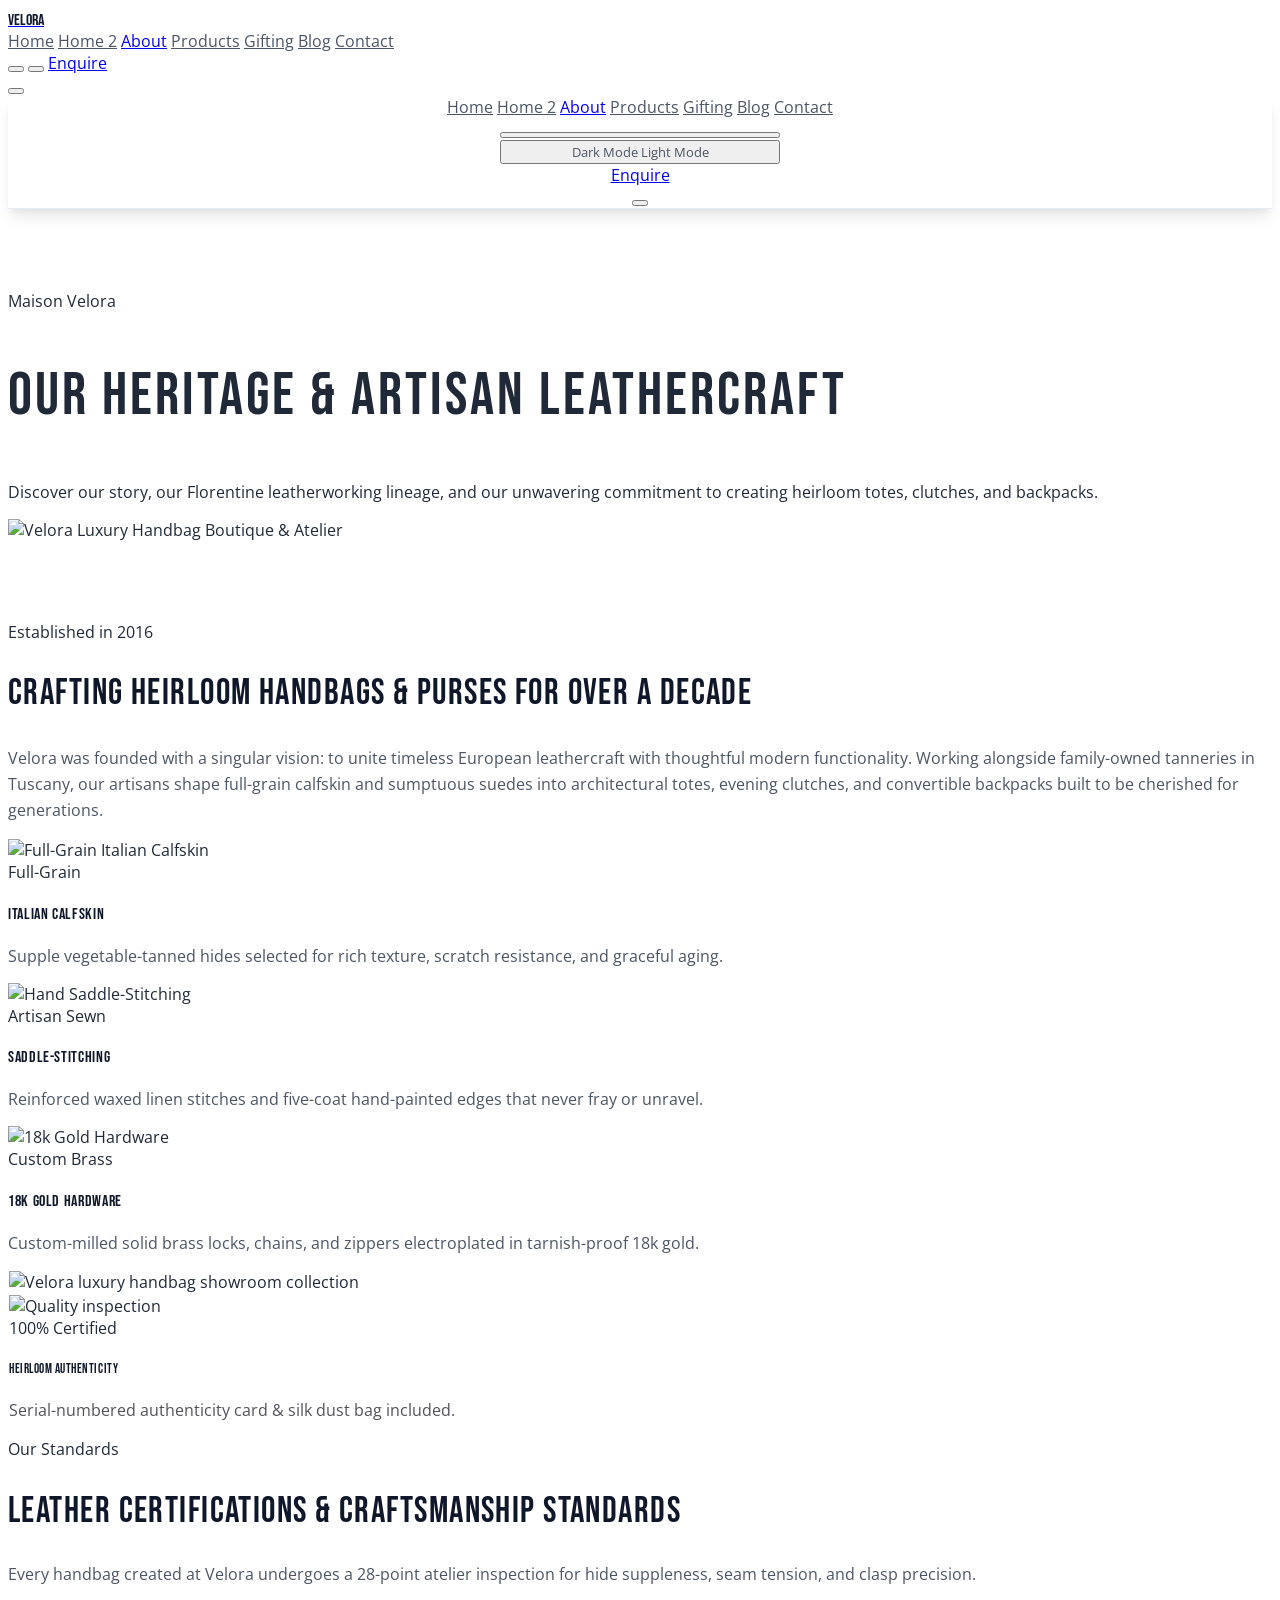
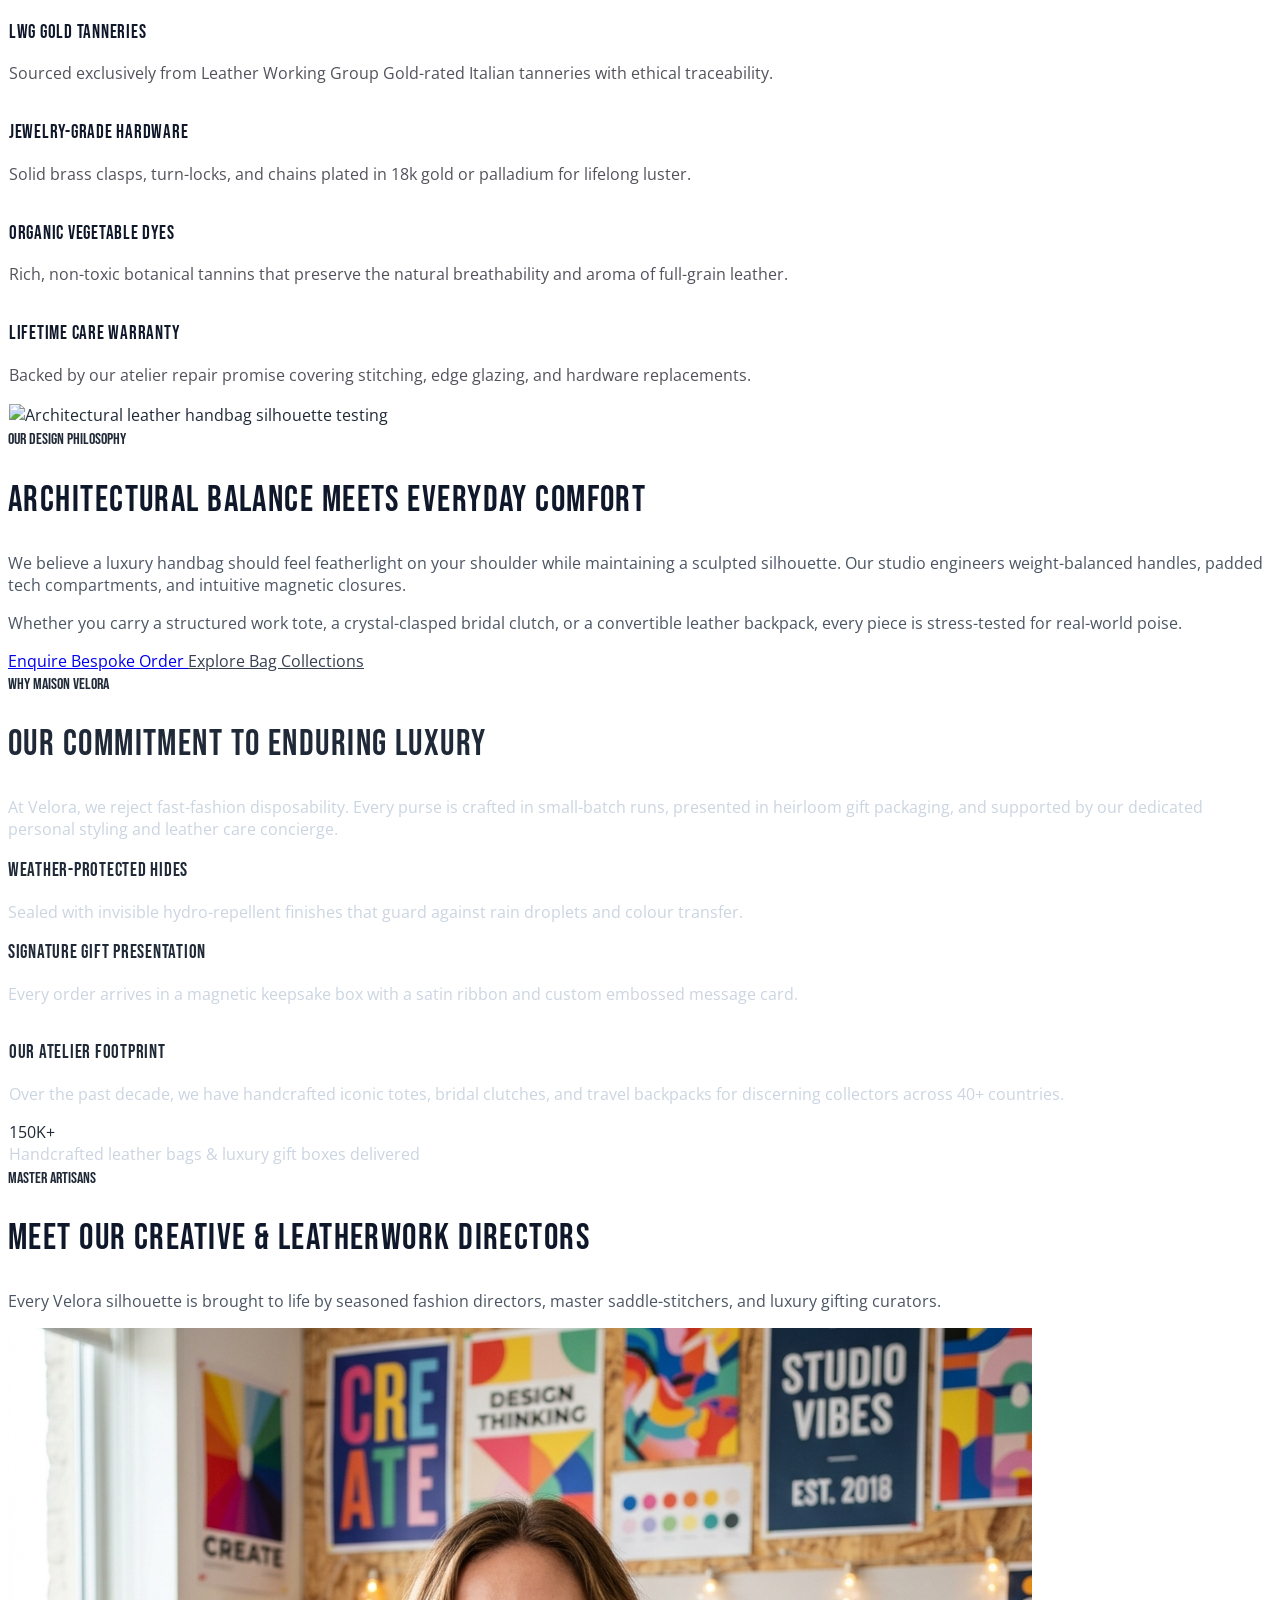
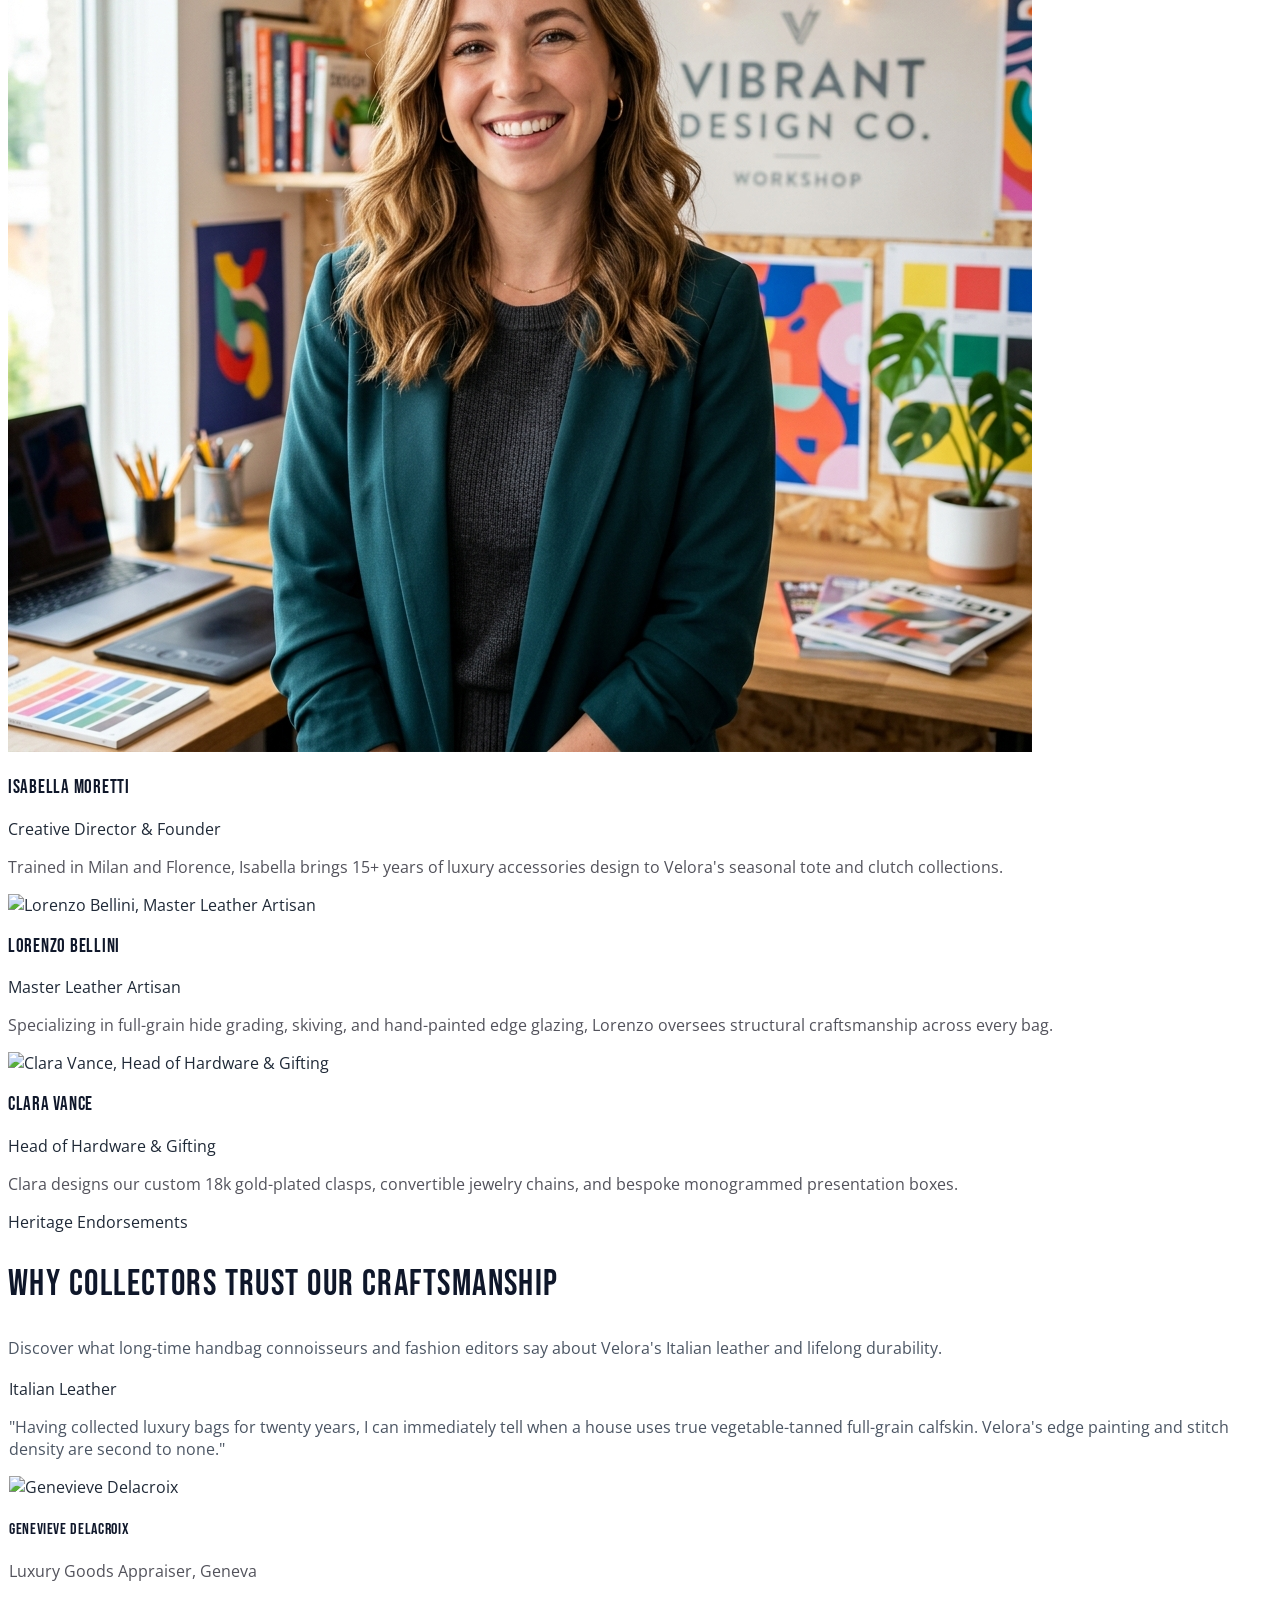
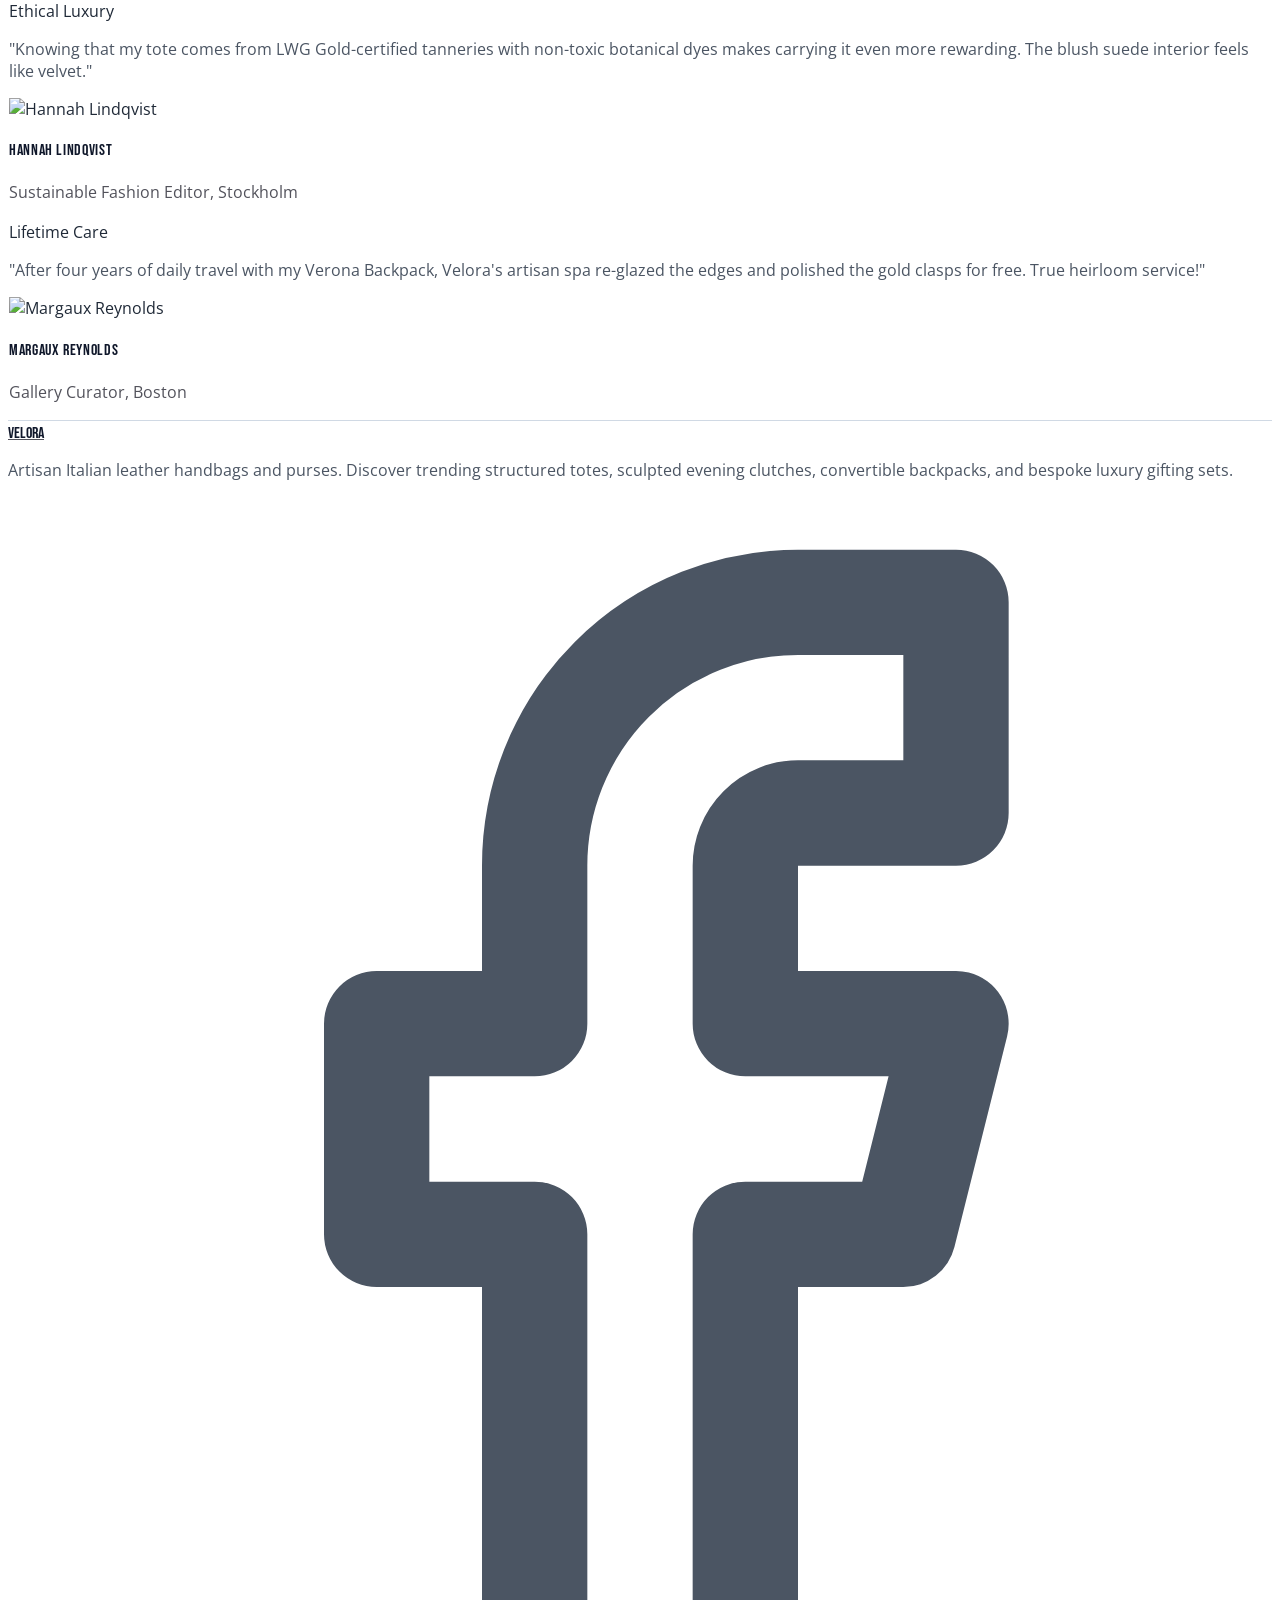
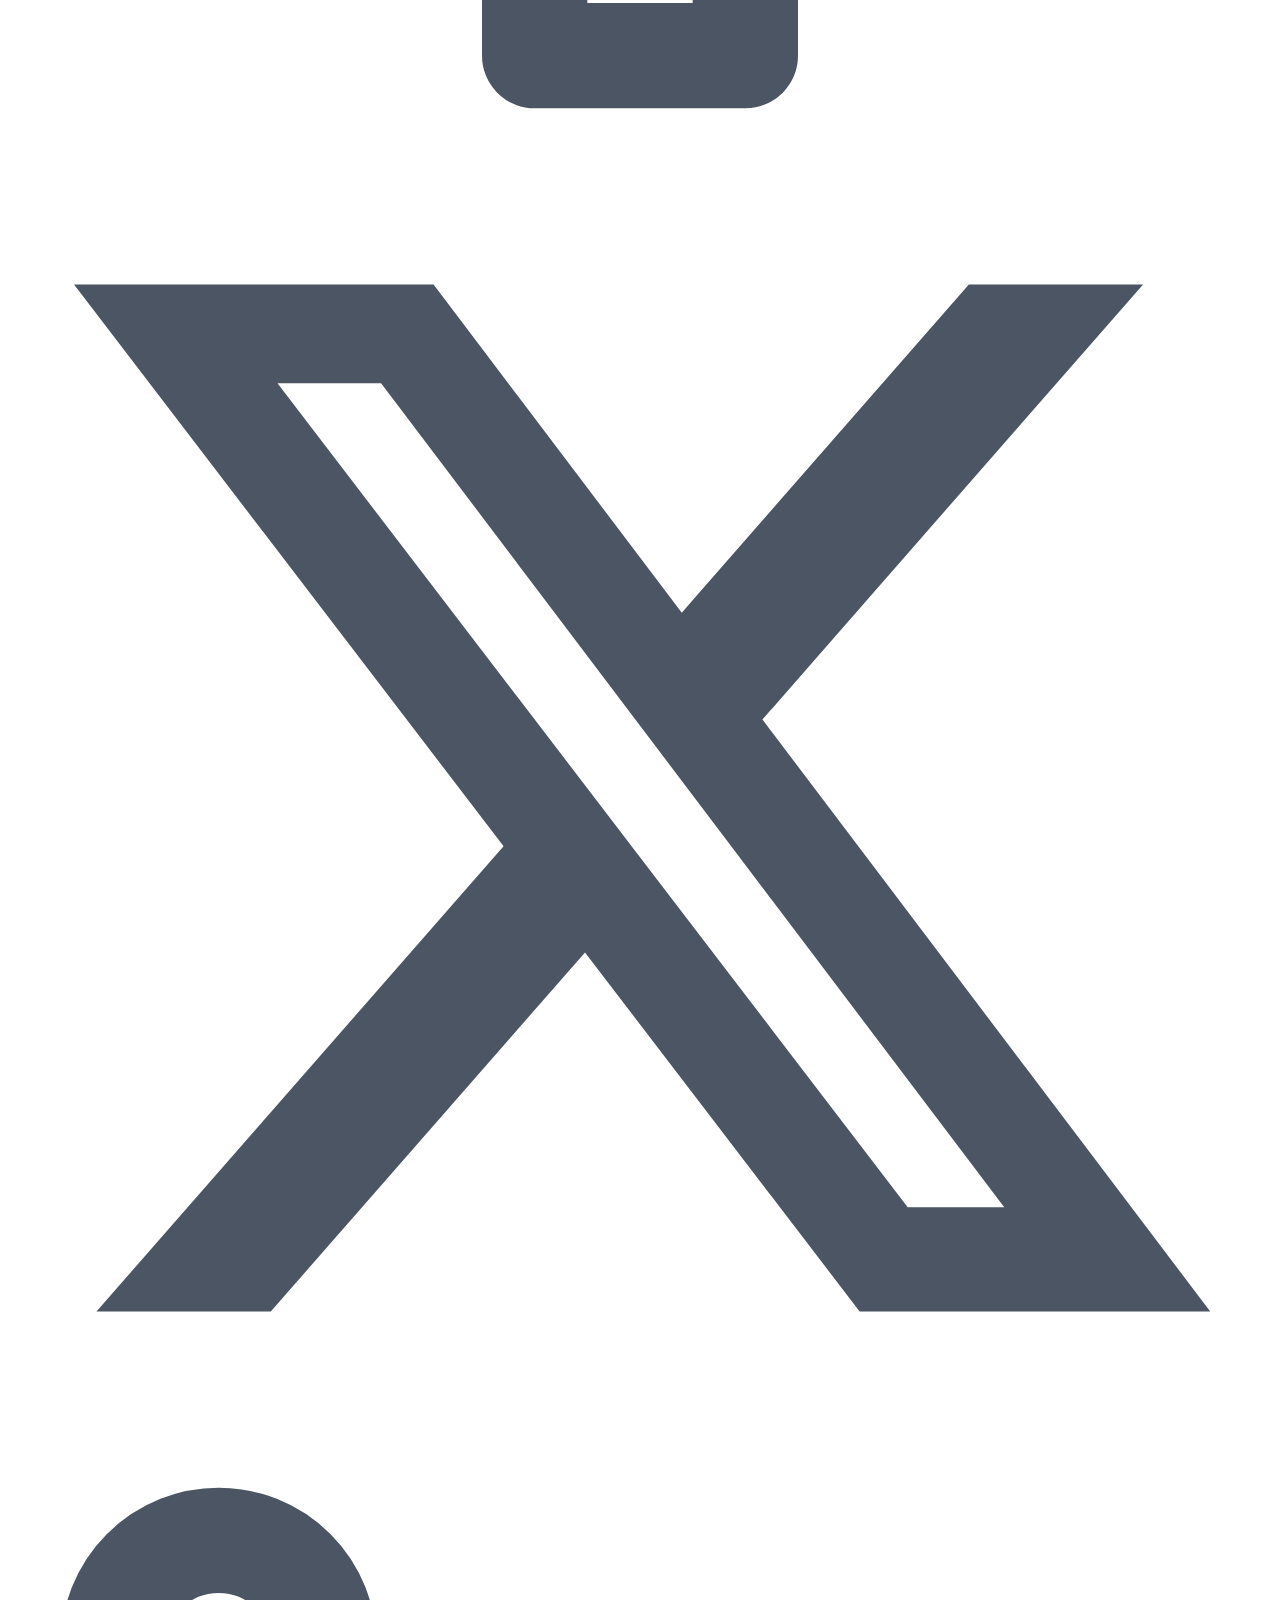
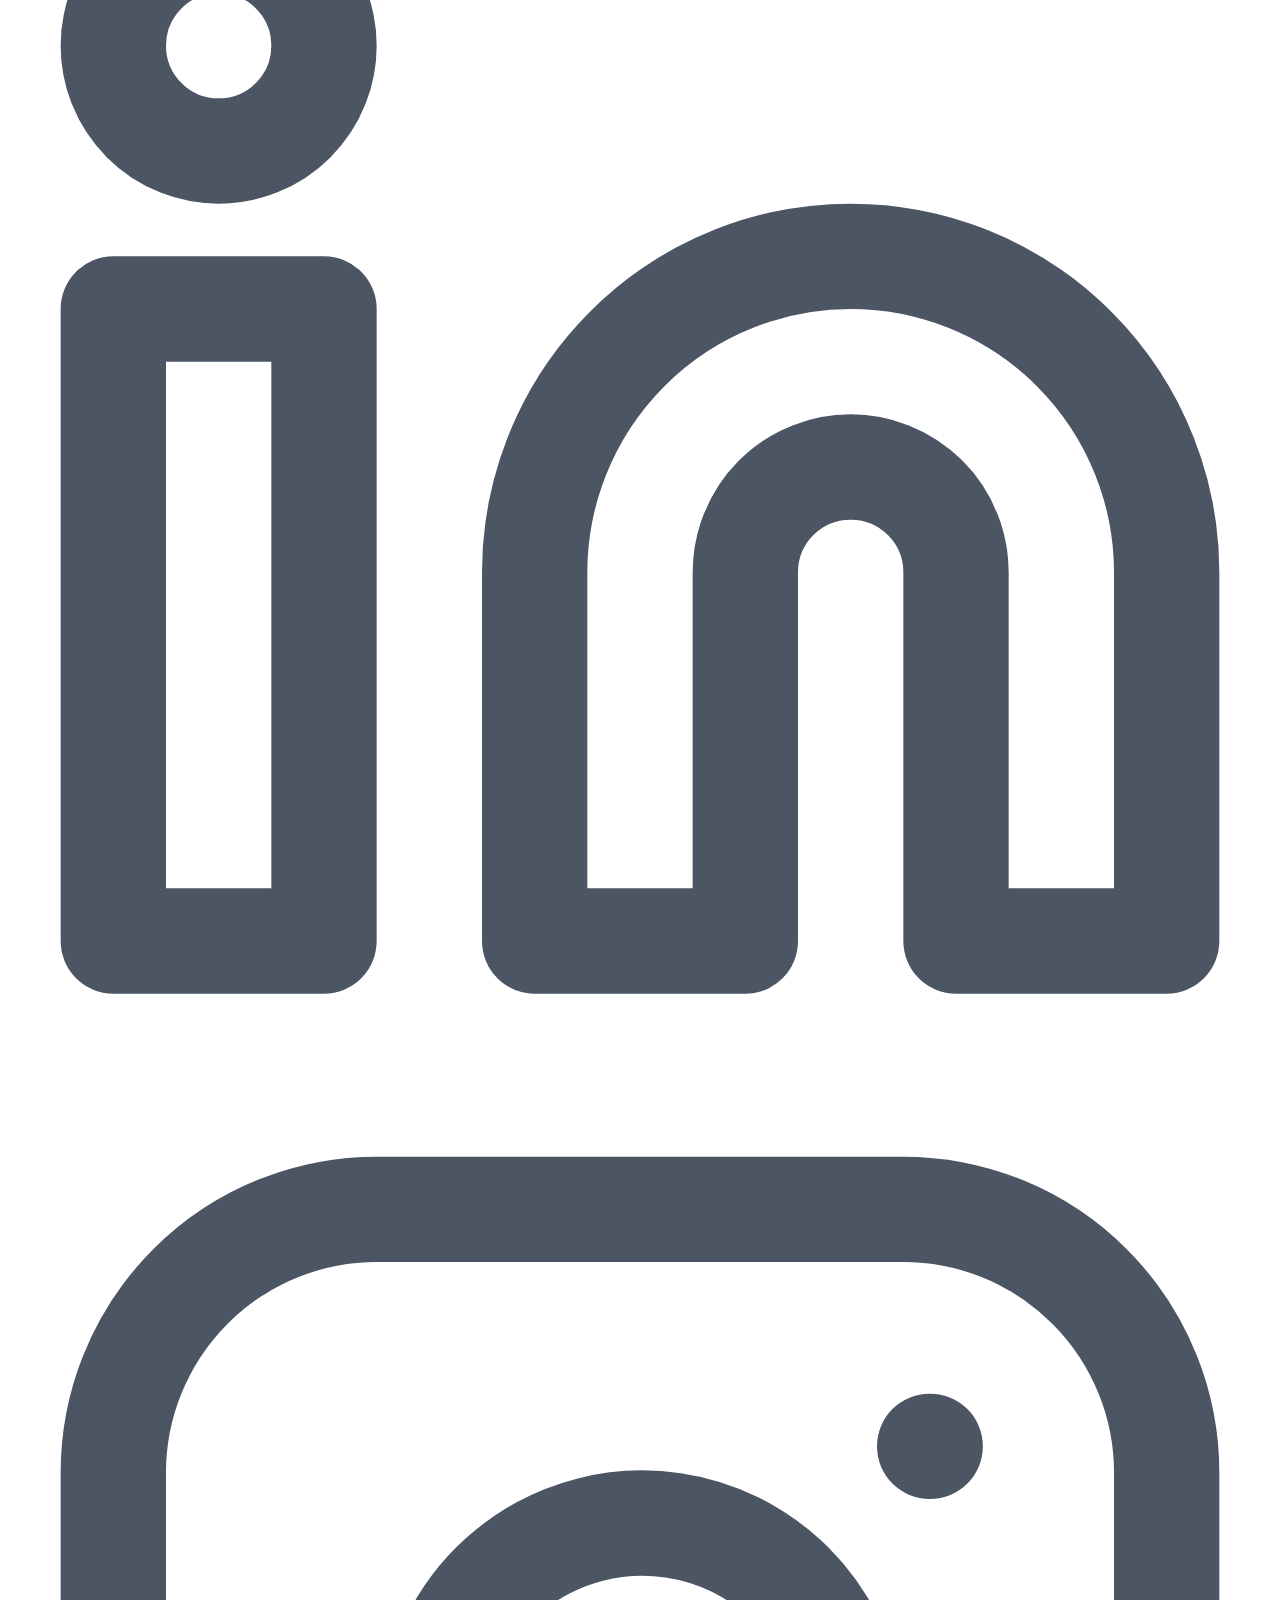
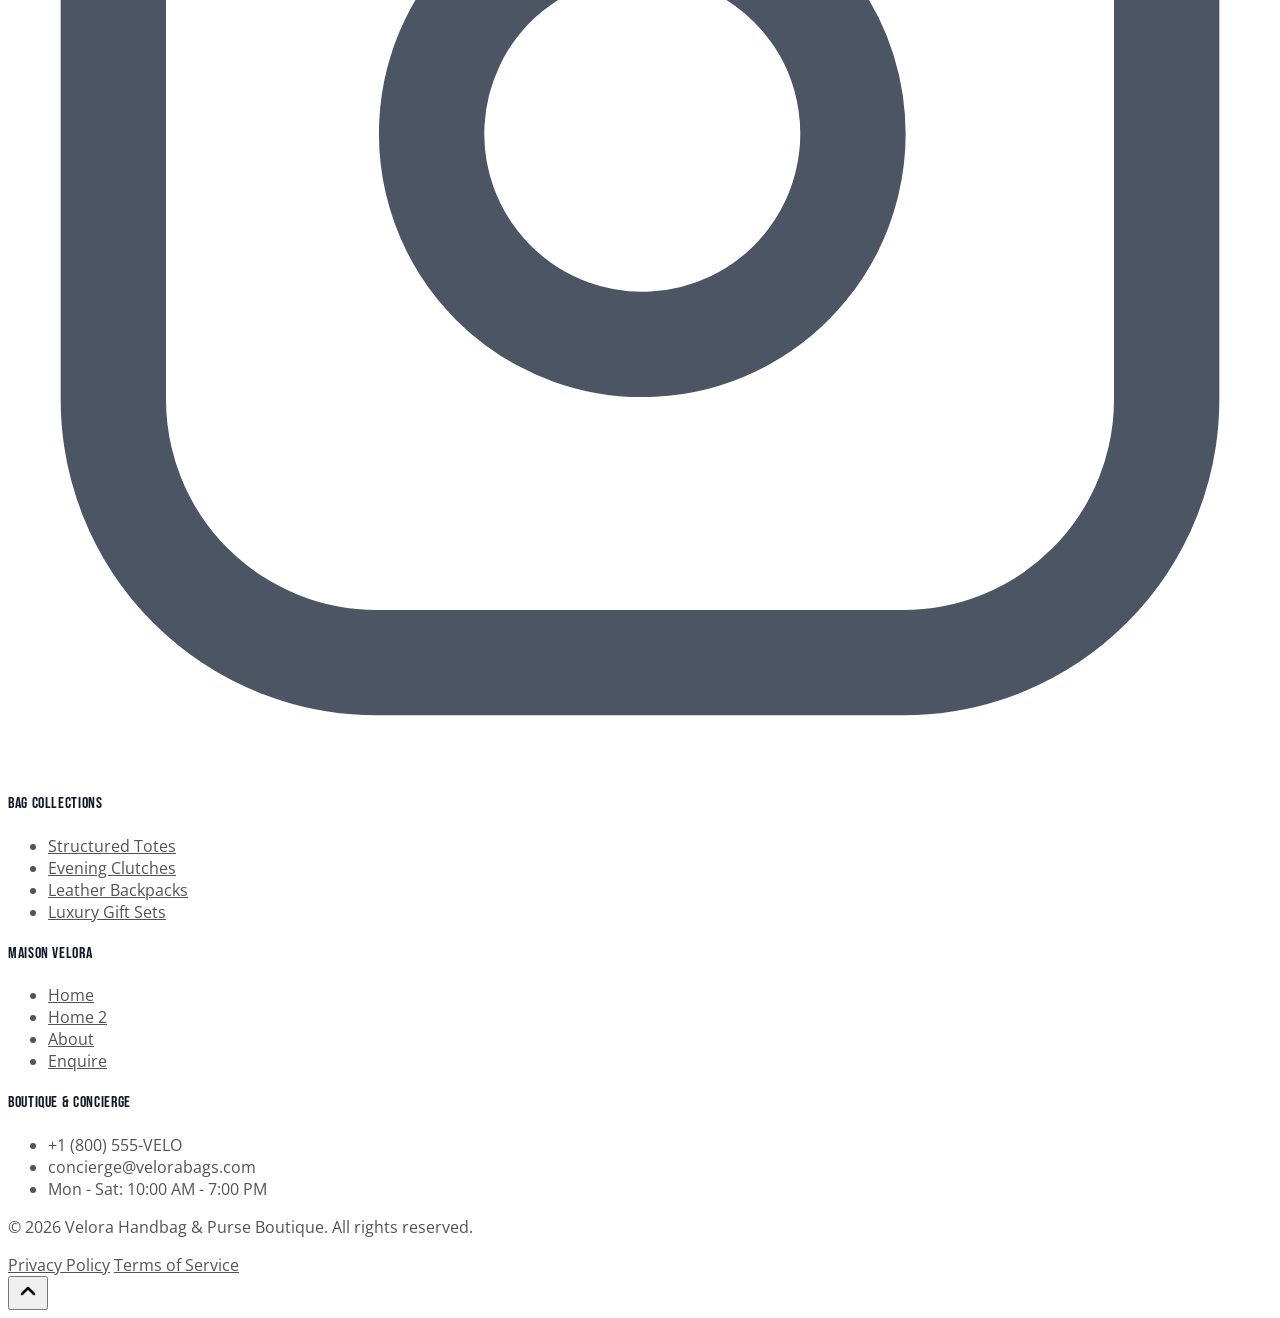
==== about.html @ 119f0da7 "Initial commit: Velora luxury handbag and purse shop website" ====
<!DOCTYPE html>
<html lang="en" dir="ltr" class="scroll-smooth">
<head>
  <meta charset="UTF-8">
  <meta name="viewport" content="width=device-width, initial-scale=1.0">
  <title>Velora - Our Heritage &amp; Master Leather Artisans</title>
  
  <!-- Favicon -->
  <link rel="icon" type="image/svg+xml" href="favicon.svg">
  <link rel="shortcut icon" href="favicon.svg">
  
  <!-- CSS Stylesheet -->
  <link rel="stylesheet" href="index.css">
  
  <!-- Tailwind CSS 3 CDN -->
  <script src="https://cdn.tailwindcss.com"></script>
  <script>
    tailwind.config = {
      darkMode: 'class',
      theme: {
        extend: {
          colors: {
            brand: {
              light: '#fff1f2',
              dark: '#121212',
              primary: '#e11d48',
              primaryHover: '#be123c',
              secondary: '#000000',
              secondaryHover: '#1a1a1a',
              accent: '#fb7185',
              navy: '#1a1a1d',
            },
            slate: {
              50: '#fafafa',
              100: '#f4f4f5',
              200: '#e4e4e7',
              300: '#d4d4d8',
              400: '#a1a1aa',
              500: '#71717a',
              600: '#52525b',
              700: '#3f3f46',
              800: '#27272a',
              855: '#18181b',
              900: '#121212',
              950: '#0a0a0a',
              955: '#050505',
            }
          },
          fontFamily: {
            sans: ['Open Sans', 'sans-serif'],
            outfit: ['Bebas Neue', 'sans-serif'],
          }
        }
      }
    }
  </script>
  
  <!-- Lucide Icons -->
  <script src="https://unpkg.com/lucide@latest"></script>
</head>
<body class="bg-slate-50 text-slate-800 dark:bg-slate-955 dark:text-slate-100 transition-colors duration-300 min-h-screen flex flex-col">

  <!-- ================= NAVBAR ================= -->
  <nav class="glass-nav fixed top-0 left-0 right-0 z-50 transition-all duration-300">
    <div class="max-w-7xl mx-auto px-4 sm:px-6 lg:px-8">
      <div class="flex items-center justify-between h-20">
        
        <!-- Logo -->
        <a href="index.html" class="flex items-center space-x-3 rtl:space-x-reverse group">
          <div class="w-12 h-12 rounded-xl bg-gradient-to-tr from-brand-primary to-brand-accent flex items-center justify-center text-white shadow-lg shadow-rose-500/25 group-hover:scale-105 transition-transform duration-300">
            <i data-lucide="shopping-bag" class="w-7 h-7"></i>
          </div>
          <span class="font-outfit text-3xl sm:text-4xl font-extrabold tracking-wider text-slate-900 dark:text-white group-hover:text-brand-primary transition-colors">
            Vel<span class="text-brand-primary">ora</span>
          </span>
        </a>

        <!-- Desktop Menu -->
        <div class="hidden lg:flex items-center space-x-1 rtl:space-x-reverse">
          <a href="index.html" class="px-3 py-2 rounded-lg text-sm font-medium text-slate-600 hover:text-brand-primary dark:text-slate-300 dark:hover:text-rose-400 transition-colors">Home</a>
          <a href="home2.html" class="px-3 py-2 rounded-lg text-sm font-medium text-slate-600 hover:text-brand-primary dark:text-slate-300 dark:hover:text-rose-400 transition-colors">Home 2</a>
          <a href="about.html" class="px-3 py-2 rounded-lg text-sm font-semibold transition-colors text-brand-primary dark:text-rose-400">About</a>
          <a href="services.html" class="px-3 py-2 rounded-lg text-sm font-medium text-slate-600 hover:text-brand-primary dark:text-slate-300 dark:hover:text-rose-400 transition-colors">Products</a>
          <a href="gallery.html" class="px-3 py-2 rounded-lg text-sm font-medium text-slate-600 hover:text-brand-primary dark:text-slate-300 dark:hover:text-rose-400 transition-colors">Gifting</a>
          <a href="blog.html" class="px-3 py-2 rounded-lg text-sm font-medium text-slate-600 hover:text-brand-primary dark:text-slate-300 dark:hover:text-rose-400 transition-colors">Blog</a>
          <a href="contact.html" class="px-3 py-2 rounded-lg text-sm font-medium text-slate-600 hover:text-brand-primary dark:text-slate-300 dark:hover:text-rose-400 transition-colors">Contact</a>
        </div>

        <!-- Desktop Utility Buttons -->
        <div class="hidden lg:flex items-center space-x-4 rtl:space-x-reverse">
          
          <!-- RTL Toggle -->
          <button class="rtl-toggle w-10 h-10 rounded-xl border border-slate-200 dark:border-slate-800 text-slate-655 dark:text-slate-300 hover:bg-slate-100 dark:hover:bg-slate-800 transition-colors flex items-center justify-center" aria-label="Toggle Direction">
            <i data-lucide="arrow-left-right" class="w-4 h-4"></i>
          </button>
          
          <!-- Theme Toggle -->
          <button class="theme-toggle w-10 h-10 rounded-xl border border-slate-200 dark:border-slate-800 text-slate-655 dark:text-slate-300 hover:bg-slate-100 dark:hover:bg-slate-800 transition-colors flex items-center justify-center" aria-label="Toggle Theme">
            <i data-lucide="sun" class="sun-icon w-5 h-5 hidden"></i>
            <i data-lucide="moon" class="moon-icon w-5 h-5"></i>
          </button>

          <a href="enquire.html" class="px-5 py-2.5 rounded-xl bg-gradient-to-r from-brand-primary to-brand-accent text-white text-sm font-semibold hover:shadow-lg hover:shadow-rose-500/25 transition-all transform hover:-translate-y-0.5">Enquire</a>
        </div>

        <!-- Mobile Navigation Menu Toggle Button -->
        <div class="flex items-center space-x-3 lg:hidden rtl:space-x-reverse">
          <button id="mobile-menu-btn" class="p-2 rounded-lg border border-slate-200 dark:border-slate-800 text-slate-650 dark:text-slate-300 hover:bg-slate-100 dark:hover:bg-slate-800 transition-colors" aria-label="Open Menu">
            <i data-lucide="menu" class="w-6 h-6"></i>
          </button>
        </div>
      </div>
    </div>

    <!-- Mobile Slide Down Menu -->
    <div id="mobile-menu" class="hidden absolute top-20 left-0 right-0 glass-nav shadow-lg flex-col px-4 pt-4 pb-6 space-y-3 transition-all duration-300 transform opacity-0 -translate-y-4">
      <a href="index.html" class="px-3 py-2 rounded-lg text-base font-medium text-slate-655 dark:text-slate-300 hover:bg-slate-50 dark:hover:bg-slate-800">Home</a>
      <a href="home2.html" class="px-3 py-2 rounded-lg text-base font-medium text-slate-655 dark:text-slate-300 hover:bg-slate-50 dark:hover:bg-slate-800">Home 2</a>
      <a href="about.html" class="px-3 py-2 rounded-lg text-base font-semibold text-brand-primary bg-rose-50/50 dark:bg-rose-955/20">About</a>
      <a href="services.html" class="px-3 py-2 rounded-lg text-base font-medium text-slate-655 dark:text-slate-300 hover:bg-slate-50 dark:hover:bg-slate-800">Products</a>
      <a href="gallery.html" class="px-3 py-2 rounded-lg text-base font-medium text-slate-655 dark:text-slate-300 hover:bg-slate-50 dark:hover:bg-slate-800">Gifting</a>
      <a href="blog.html" class="px-3 py-2 rounded-lg text-base font-medium text-slate-655 dark:text-slate-300 hover:bg-slate-50 dark:hover:bg-slate-800">Blog</a>
      <a href="contact.html" class="px-3 py-2 rounded-lg text-base font-medium text-slate-655 dark:text-slate-300 hover:bg-slate-50 dark:hover:bg-slate-800">Contact</a>
      <div class="h-[1px] bg-slate-200 dark:bg-slate-800 my-2"></div>
      <div class="flex items-center justify-between space-x-3 rtl:space-x-reverse pt-1 pb-2">
        <!-- Mobile RTL Toggle -->
        <button class="rtl-toggle flex-1 h-10 rounded-xl border border-slate-200 dark:border-slate-800 text-slate-650 dark:text-slate-300 hover:bg-slate-100 dark:hover:bg-slate-800 transition-colors flex items-center justify-center bg-white dark:bg-slate-900" aria-label="Toggle Direction">
          <i data-lucide="arrow-left-right" class="w-4 h-4"></i>
        </button>
        <!-- Mobile Theme Toggle -->
        <button class="theme-toggle flex-1 h-10 rounded-xl border border-slate-200 dark:border-slate-800 text-slate-655 dark:text-slate-300 hover:bg-slate-100 dark:hover:bg-slate-800 transition-colors flex items-center justify-center space-x-2 bg-white dark:bg-slate-900" aria-label="Toggle Theme">
          <i data-lucide="sun" class="sun-icon w-4 h-4 hidden"></i>
          <i data-lucide="moon" class="moon-icon w-4 h-4"></i>
          <span class="text-xs font-bold tracking-wider dark:hidden">Dark Mode</span>
          <span class="text-xs font-bold tracking-wider hidden dark:inline">Light Mode</span>
        </button>
      </div>
      <div class="flex flex-col space-y-2.5">
        <a href="enquire.html" class="text-center px-4 py-2.5 rounded-xl bg-gradient-to-r from-brand-primary to-brand-accent text-white text-sm font-semibold shadow-md shadow-rose-500/20">Enquire</a>
      </div>
      <button id="mobile-menu-close" class="absolute top-2 right-4 text-slate-400 hover:text-slate-600 dark:hover:text-white">
        <i data-lucide="x" class="w-5 h-5"></i>
      </button>
    </div>
  </nav>

  <!-- ================= MAIN CONTENT ================= -->
  <main class="flex-grow pt-20">
    
    <!-- 1. Hero Section -->
    <section class="relative py-12 md:py-16 overflow-hidden text-white bg-slate-955 page-hero border-b border-slate-800/60">
      <div class="max-w-7xl mx-auto px-4 sm:px-6 lg:px-8 relative z-10">
        <div class="grid grid-cols-1 lg:grid-cols-12 gap-8 items-center">
          
          <!-- Left: Title, Tag, and Description -->
          <div class="lg:col-span-7 space-y-4 text-left ltr:text-left rtl:text-right animate-fade-in-up">
            <span class="text-rose-400 font-semibold uppercase tracking-wider text-xs sm:text-sm">Maison Velora</span>
            <h1 class="text-3xl sm:text-4xl lg:text-5xl font-extrabold font-outfit text-white leading-tight uppercase tracking-wider">
              Our Heritage &amp; Artisan Leathercraft
            </h1>
            <p class="text-slate-300 max-w-xl text-xs sm:text-sm md:text-base font-normal leading-relaxed font-sans">
              Discover our story, our Florentine leatherworking lineage, and our unwavering commitment to creating heirloom totes, clutches, and backpacks.
            </p>
          </div>

          <!-- Right: Separate Image -->
          <div class="lg:col-span-5 flex justify-center lg:justify-end animate-fade-in-up">
            <div class="relative w-full max-w-md rounded-2xl overflow-hidden shadow-2xl border border-slate-800/80 group">
              <img src="https://images.unsplash.com/photo-1441986300917-64674bd600d8?auto=format&fit=crop&q=80&w=800" 
                   alt="Velora Luxury Handbag Boutique &amp; Atelier" 
                   class="w-full h-52 sm:h-60 md:h-64 object-cover transform group-hover:scale-105 transition-transform duration-500">
              <div class="absolute inset-0 bg-gradient-to-t from-black/40 via-transparent to-transparent pointer-events-none"></div>
            </div>
          </div>

        </div>
      </div>
    </section>

    <!-- 2. Rebranded Story Section -->
    <section class="py-16 sm:py-20 bg-white dark:bg-slate-900">
      <div class="max-w-7xl mx-auto px-4 sm:px-6 lg:px-8">
        <div class="grid grid-cols-1 lg:grid-cols-12 gap-12 lg:gap-16 items-center">
          
          <!-- Text story -->
          <div class="lg:col-span-7 space-y-6 text-left ltr:text-left rtl:text-right">
            <span class="text-brand-primary font-semibold uppercase tracking-wider text-sm">Established in 2016</span>
            <h2 class="text-3xl sm:text-4xl font-bold font-outfit text-slate-900 dark:text-white leading-tight">
              Crafting Heirloom Handbags &amp; Purses For Over A Decade
            </h2>
            <p class="text-base sm:text-lg text-slate-600 dark:text-slate-300 leading-relaxed font-normal">
              Velora was founded with a singular vision: to unite timeless European leathercraft with thoughtful modern functionality. Working alongside family-owned tanneries in Tuscany, our artisans shape full-grain calfskin and sumptuous suedes into architectural totes, evening clutches, and convertible backpacks built to be cherished for generations.
            </p>
            
            <!-- Value bullets with visual images and enhanced typography -->
            <div class="grid grid-cols-1 sm:grid-cols-3 gap-6 pt-6 border-t border-slate-100 dark:border-slate-800">
              <div class="group space-y-3">
                <div class="relative overflow-hidden rounded-xl h-28 border border-slate-200 dark:border-slate-800 shadow-sm">
                  <img src="https://images.unsplash.com/photo-1548036328-c9fa89d128fa?auto=format&fit=crop&q=80&w=600" alt="Full-Grain Italian Calfskin" class="w-full h-full object-cover group-hover:scale-105 transition-transform duration-300">
                  <div class="absolute inset-0 bg-gradient-to-t from-slate-950/60 to-transparent"></div>
                  <span class="absolute bottom-2 left-2 text-[10px] uppercase tracking-wider text-white font-bold bg-brand-primary/90 px-2 py-0.5 rounded">Full-Grain</span>
                </div>
                <h4 class="font-bold font-outfit text-slate-900 dark:text-white text-lg sm:text-xl tracking-wide">Italian Calfskin</h4>
                <p class="text-sm text-slate-600 dark:text-slate-300 font-normal leading-relaxed">Supple vegetable-tanned hides selected for rich texture, scratch resistance, and graceful aging.</p>
              </div>

              <div class="group space-y-3">
                <div class="relative overflow-hidden rounded-xl h-28 border border-slate-200 dark:border-slate-800 shadow-sm">
                  <img src="https://images.unsplash.com/photo-1590874103328-eac38a683ce7?auto=format&fit=crop&q=80&w=600" alt="Hand Saddle-Stitching" class="w-full h-full object-cover group-hover:scale-105 transition-transform duration-300">
                  <div class="absolute inset-0 bg-gradient-to-t from-slate-950/60 to-transparent"></div>
                  <span class="absolute bottom-2 left-2 text-[10px] uppercase tracking-wider text-white font-bold bg-brand-primary/90 px-2 py-0.5 rounded">Artisan Sewn</span>
                </div>
                <h4 class="font-bold font-outfit text-slate-900 dark:text-white text-lg sm:text-xl tracking-wide">Saddle-Stitching</h4>
                <p class="text-sm text-slate-600 dark:text-slate-300 font-normal leading-relaxed">Reinforced waxed linen stitches and five-coat hand-painted edges that never fray or unravel.</p>
              </div>

              <div class="group space-y-3">
                <div class="relative overflow-hidden rounded-xl h-28 border border-slate-200 dark:border-slate-800 shadow-sm">
                  <img src="https://images.unsplash.com/photo-1566150905458-1bf1fc113f0d?auto=format&fit=crop&q=80&w=600" alt="18k Gold Hardware" class="w-full h-full object-cover group-hover:scale-105 transition-transform duration-300">
                  <div class="absolute inset-0 bg-gradient-to-t from-slate-950/60 to-transparent"></div>
                  <span class="absolute bottom-2 left-2 text-[10px] uppercase tracking-wider text-white font-bold bg-brand-primary/90 px-2 py-0.5 rounded">Custom Brass</span>
                </div>
                <h4 class="font-bold font-outfit text-slate-900 dark:text-white text-lg sm:text-xl tracking-wide">18k Gold Hardware</h4>
                <p class="text-sm text-slate-600 dark:text-slate-300 font-normal leading-relaxed">Custom-milled solid brass locks, chains, and zippers electroplated in tarnish-proof 18k gold.</p>
              </div>
            </div>
          </div>

          <!-- Dual Composite Image Showcase -->
          <div class="lg:col-span-5 relative">
            <div class="absolute -inset-4 rounded-3xl bg-gradient-to-tr from-brand-primary to-brand-accent opacity-15 blur-2xl dark:opacity-25"></div>
            
            <div class="relative space-y-4">
              <!-- Main Atelier Image Card -->
              <div class="glass-card p-3 rounded-3xl shadow-xl overflow-hidden group">
                <img src="https://images.unsplash.com/photo-1591561954557-26941169b49e?auto=format&fit=crop&q=80&w=900" 
                     alt="Velora luxury handbag showroom collection" 
                     class="rounded-2xl w-full h-auto aspect-[4/3] lg:h-[320px] object-cover object-center group-hover:scale-102 transition-transform duration-500">
              </div>
              
              <!-- Floating Overlapping Badge & Sub-Image Card -->
              <div class="sm:absolute sm:-bottom-6 sm:-left-6 sm:max-w-xs glass-card p-3 rounded-2xl shadow-2xl border border-slate-100 dark:border-slate-800 flex items-center space-x-3 rtl:space-x-reverse bg-white/95 dark:bg-slate-900/95">
                <img src="https://images.unsplash.com/photo-1600857062241-98e5dba7f214?auto=format&fit=crop&q=80&w=300" alt="Quality inspection" class="w-16 h-16 rounded-xl object-cover flex-shrink-0 shadow-md">
                <div>
                  <div class="flex items-center space-x-1 text-rose-500 text-xs font-bold mb-0.5">
                    <i data-lucide="check-circle-2" class="w-3.5 h-3.5 fill-brand-primary text-white"></i>
                    <span>100% Certified</span>
                  </div>
                  <h5 class="text-xs font-bold text-slate-900 dark:text-white font-outfit">Heirloom Authenticity</h5>
                  <p class="text-[11px] text-slate-500 dark:text-slate-400">Serial-numbered authenticity card &amp; silk dust bag included.</p>
                </div>
              </div>
            </div>
          </div>

        </div>
      </div>
    </section>

    <!-- 3. Standards & Qualities Section -->
    <section class="py-16 bg-slate-50 dark:bg-slate-955 relative overflow-hidden">
      <div class="max-w-7xl mx-auto px-4 sm:px-6 lg:px-8">
        
        <div class="text-center max-w-3xl mx-auto mb-16 space-y-4">
          <span class="text-brand-primary font-semibold uppercase tracking-wider text-sm">Our Standards</span>
          <h2 class="text-2xl sm:text-3xl font-bold font-outfit text-slate-900 dark:text-white">
            Leather Certifications &amp; Craftsmanship Standards
          </h2>
          <p class="text-slate-600 dark:text-slate-300 text-xs sm:text-sm font-normal">
            Every handbag created at Velora undergoes a 28-point atelier inspection for hide suppleness, seam tension, and clasp precision.
          </p>
        </div>

        <div class="grid grid-cols-1 md:grid-cols-2 lg:grid-cols-4 gap-6">
          <!-- Cert 1 -->
          <div class="glass-card p-8 rounded-2xl border border-slate-100 dark:border-slate-800 flex flex-col items-center text-center space-y-4">
            <div class="p-4 bg-white dark:bg-slate-900 rounded-2xl text-brand-primary shadow-sm">
              <i data-lucide="award" class="w-7 h-7"></i>
            </div>
            <div>
              <h3 class="font-bold text-slate-900 dark:text-white text-lg mb-2">LWG Gold Tanneries</h3>
              <p class="text-xs sm:text-sm text-slate-500 dark:text-slate-400 font-normal leading-relaxed">
                Sourced exclusively from Leather Working Group Gold-rated Italian tanneries with ethical traceability.
              </p>
            </div>
          </div>

          <!-- Cert 2 -->
          <div class="glass-card p-8 rounded-2xl border border-slate-100 dark:border-slate-800 flex flex-col items-center text-center space-y-4">
            <div class="p-4 bg-white dark:bg-slate-900 rounded-2xl text-brand-primary shadow-sm">
              <i data-lucide="gem" class="w-7 h-7"></i>
            </div>
            <div>
              <h3 class="font-bold text-slate-900 dark:text-white text-lg mb-2">Jewelry-Grade Hardware</h3>
              <p class="text-xs sm:text-sm text-slate-500 dark:text-slate-400 font-normal leading-relaxed">
                Solid brass clasps, turn-locks, and chains plated in 18k gold or palladium for lifelong luster.
              </p>
            </div>
          </div>

          <!-- Cert 3 -->
          <div class="glass-card p-8 rounded-2xl border border-slate-100 dark:border-slate-800 flex flex-col items-center text-center space-y-4">
            <div class="p-4 bg-white dark:bg-slate-900 rounded-2xl text-brand-primary shadow-sm">
              <i data-lucide="leaf" class="w-7 h-7"></i>
            </div>
            <div>
              <h3 class="font-bold text-slate-900 dark:text-white text-lg mb-2">Organic Vegetable Dyes</h3>
              <p class="text-xs sm:text-sm text-slate-500 dark:text-slate-400 font-normal leading-relaxed">
                Rich, non-toxic botanical tannins that preserve the natural breathability and aroma of full-grain leather.
              </p>
            </div>
          </div>

          <!-- Cert 4 -->
          <div class="glass-card p-8 rounded-2xl border border-slate-100 dark:border-slate-800 flex flex-col items-center text-center space-y-4">
            <div class="p-4 bg-white dark:bg-slate-900 rounded-2xl text-brand-primary shadow-sm">
              <i data-lucide="shield-check" class="w-7 h-7"></i>
            </div>
            <div>
              <h3 class="font-bold text-slate-900 dark:text-white text-lg mb-2">Lifetime Care Warranty</h3>
              <p class="text-xs sm:text-sm text-slate-500 dark:text-slate-400 font-normal leading-relaxed">
                Backed by our atelier repair promise covering stitching, edge glazing, and hardware replacements.
              </p>
            </div>
          </div>
        </div>

      </div>
    </section>

    <!-- 4. Our Approach Section -->
    <section class="py-16 bg-white dark:bg-slate-900">
      <div class="max-w-7xl mx-auto px-4 sm:px-6 lg:px-8">
        <div class="grid grid-cols-1 lg:grid-cols-12 gap-12 items-center">
          
          <!-- Image -->
          <div class="lg:col-span-5 relative order-last lg:order-first">
            <div class="absolute -inset-4 rounded-3xl bg-gradient-to-tr from-brand-primary to-brand-accent opacity-10 blur-xl dark:opacity-20"></div>
            <div class="relative glass-card p-3 rounded-3xl shadow-xl">
              <img src="https://images.unsplash.com/photo-1598532163257-ae3c6b2524b6?auto=format&fit=crop&q=80&w=900" 
                   alt="Architectural leather handbag silhouette testing" 
                   class="rounded-2xl w-full h-auto aspect-[4/3] lg:h-[340px] lg:aspect-auto object-cover object-center">
            </div>
          </div>

          <!-- Text content -->
          <div class="lg:col-span-7 space-y-6 text-left ltr:text-left rtl:text-right">
            <span class="text-brand-primary font-semibold uppercase tracking-wider text-sm font-outfit">Our Design Philosophy</span>
            <h2 class="text-2xl sm:text-3xl font-bold font-outfit text-slate-900 dark:text-white leading-snug">
              Architectural Balance Meets Everyday Comfort
            </h2>
            <p class="text-sm text-slate-600 dark:text-slate-300 leading-relaxed font-normal">
              We believe a luxury handbag should feel featherlight on your shoulder while maintaining a sculpted silhouette. Our studio engineers weight-balanced handles, padded tech compartments, and intuitive magnetic closures.
            </p>
            <p class="text-sm text-slate-600 dark:text-slate-300 leading-relaxed font-normal">
              Whether you carry a structured work tote, a crystal-clasped bridal clutch, or a convertible leather backpack, every piece is stress-tested for real-world poise.
            </p>
            
            <div class="flex flex-col sm:flex-row gap-3 pt-2">
              <a href="enquire.html" class="px-6 py-3 rounded-xl bg-brand-primary hover:bg-brand-primaryHover text-white font-semibold shadow-md shadow-rose-500/20 transition-colors whitespace-nowrap text-center">
                Enquire Bespoke Order
              </a>
              <a href="services.html" class="px-6 py-3 rounded-xl border border-slate-200 dark:border-slate-800 text-slate-700 dark:text-slate-200 font-semibold hover:bg-rose-50 hover:text-brand-primary hover:border-brand-primary dark:hover:bg-slate-800 dark:hover:text-white transition-all duration-300 whitespace-nowrap text-center">
                Explore Bag Collections
              </a>
            </div>
          </div>

        </div>
      </div>
    </section>

    <!-- 5. Our Commitment Section (Dark Mode Design) -->
    <section id="quality-commitment" class="py-16 bg-slate-900 dark:bg-slate-950 text-white relative overflow-hidden">
      <!-- Decorative radial gradient bg -->
      <div class="absolute top-1/2 left-1/2 -translate-x-1/2 -translate-y-1/2 w-[500px] h-[500px] bg-brand-primary/10 rounded-full blur-3xl pointer-events-none"></div>
      
      <div class="max-w-7xl mx-auto px-4 sm:px-6 lg:px-8 relative z-10">
        <div class="grid grid-cols-1 lg:grid-cols-12 gap-12 items-center">
          <!-- Left Content -->
          <div class="lg:col-span-7 space-y-6 text-left ltr:text-left rtl:text-right">
            <span class="text-brand-primary font-semibold uppercase tracking-wider text-sm font-outfit">Why Maison Velora</span>
            <h2 class="text-2xl sm:text-3xl font-bold font-outfit text-white leading-snug">
              Our Commitment to Enduring Luxury
            </h2>
            <p class="text-sm text-slate-300 leading-relaxed font-normal">
              At Velora, we reject fast-fashion disposability. Every purse is crafted in small-batch runs, presented in heirloom gift packaging, and supported by our dedicated personal styling and leather care concierge.
            </p>
            
            <div class="grid grid-cols-1 sm:grid-cols-2 gap-6 pt-4">
              <!-- Feature 1 -->
              <div class="flex items-start space-x-3.5 rtl:space-x-reverse">
                <div class="p-2.5 bg-slate-800 rounded-xl text-brand-primary flex-shrink-0">
                  <i data-lucide="shield" class="w-5 h-5"></i>
                </div>
                <div>
                  <h3 class="font-bold text-white text-base">Weather-Protected Hides</h3>
                  <p class="text-xs text-slate-400 mt-1 leading-relaxed">Sealed with invisible hydro-repellent finishes that guard against rain droplets and colour transfer.</p>
                </div>
              </div>
              
              <!-- Feature 2 -->
              <div class="flex items-start space-x-3.5 rtl:space-x-reverse">
                <div class="p-2.5 bg-slate-800 rounded-xl text-brand-primary flex-shrink-0">
                  <i data-lucide="gift" class="w-5 h-5"></i>
                </div>
                <div>
                  <h3 class="font-bold text-white text-base">Signature Gift Presentation</h3>
                  <p class="text-xs text-slate-400 mt-1 leading-relaxed">Every order arrives in a magnetic keepsake box with a satin ribbon and custom embossed message card.</p>
                </div>
              </div>

            </div>
          </div>

          <!-- Right Callout Box -->
          <div class="lg:col-span-5 relative">
            <div class="absolute -inset-4 rounded-3xl bg-gradient-to-tr from-brand-primary to-brand-accent opacity-15 blur-xl"></div>
            <div class="relative glass-card p-8 rounded-3xl border border-slate-700 bg-slate-800/40 text-left ltr:text-left rtl:text-right space-y-6">
              <h3 class="text-xl font-bold font-outfit text-white">Our Atelier Footprint</h3>
              <p class="text-xs text-slate-300 leading-relaxed font-normal">
                Over the past decade, we have handcrafted iconic totes, bridal clutches, and travel backpacks for discerning collectors across 40+ countries.
              </p>
              <div class="flex items-center space-x-4 rtl:space-x-reverse bg-slate-900/60 p-4 rounded-2xl border border-slate-700/50">
                <div class="text-3xl font-extrabold text-brand-primary">150K+</div>
                <div class="text-[11px] text-slate-400 font-semibold uppercase tracking-wider leading-snug">
                  Handcrafted leather bags &amp; luxury gift boxes delivered
                </div>
              </div>
            </div>
          </div>
        </div>
      </div>
    </section>

    <!-- 6. Team Section -->
    <section class="py-16 bg-white dark:bg-slate-900">
      <div class="max-w-7xl mx-auto px-4 sm:px-6 lg:px-8 text-center">
        
        <div class="max-w-3xl mx-auto mb-16 space-y-4">
          <span class="text-brand-primary font-semibold uppercase tracking-wider text-sm font-outfit">Master Artisans</span>
          <h2 class="text-2xl sm:text-3xl font-bold font-outfit text-slate-900 dark:text-white">
            Meet Our Creative &amp; Leatherwork Directors
          </h2>
          <p class="text-slate-600 dark:text-slate-300 text-xs sm:text-sm font-normal">
            Every Velora silhouette is brought to life by seasoned fashion directors, master saddle-stitchers, and luxury gifting curators.
          </p>
        </div>

        <!-- Team Grid -->
        <div class="grid grid-cols-1 md:grid-cols-2 lg:grid-cols-3 gap-8">
          <!-- Member 1 -->
          <div class="flex flex-col bg-slate-50 dark:bg-slate-955 rounded-3xl overflow-hidden shadow-md hover:shadow-lg transition-all duration-300 border border-slate-100 dark:border-slate-800 group">
            <div class="overflow-hidden h-96 relative">
              <img src="assets/team_becca.png" 
                   alt="Isabella Moretti, Creative Director &amp; Founder" 
                   class="w-full h-full object-cover object-top group-hover:scale-105 transition-transform duration-500">
            </div>
            <div class="p-6 text-left ltr:text-left rtl:text-right space-y-2">
              <h3 class="text-lg font-bold text-slate-900 dark:text-white">Isabella Moretti</h3>
              <p class="text-xs text-brand-primary font-semibold uppercase tracking-wider">Creative Director &amp; Founder</p>
              <p class="text-xs text-slate-500 dark:text-slate-400 font-normal leading-relaxed pt-1">
                Trained in Milan and Florence, Isabella brings 15+ years of luxury accessories design to Velora's seasonal tote and clutch collections.
              </p>
            </div>
          </div>

          <!-- Member 2 -->
          <div class="flex flex-col bg-slate-50 dark:bg-slate-955 rounded-3xl overflow-hidden shadow-md hover:shadow-lg transition-all duration-300 border border-slate-100 dark:border-slate-800 group">
            <div class="overflow-hidden h-96 relative">
              <img src="https://images.unsplash.com/photo-1507003211169-0a1dd7228f2d?auto=format&fit=crop&q=80&w=600" 
                   alt="Lorenzo Bellini, Master Leather Artisan" 
                   class="w-full h-full object-cover object-top group-hover:scale-105 transition-transform duration-500">
            </div>
            <div class="p-6 text-left ltr:text-left rtl:text-right space-y-2">
              <h3 class="text-lg font-bold text-slate-900 dark:text-white">Lorenzo Bellini</h3>
              <p class="text-xs text-brand-primary font-semibold uppercase tracking-wider">Master Leather Artisan</p>
              <p class="text-xs text-slate-500 dark:text-slate-400 font-normal leading-relaxed pt-1">
                Specializing in full-grain hide grading, skiving, and hand-painted edge glazing, Lorenzo oversees structural craftsmanship across every bag.
              </p>
            </div>
          </div>

          <!-- Member 3 -->
          <div class="last-card-md flex flex-col bg-slate-50 dark:bg-slate-955 rounded-3xl overflow-hidden shadow-md hover:shadow-lg transition-all duration-300 border border-slate-100 dark:border-slate-800 group">
            <div class="overflow-hidden h-96 relative">
              <img src="https://images.unsplash.com/photo-1573496359142-b8d87734a5a2?auto=format&fit=crop&q=80&w=600" 
                   alt="Clara Vance, Head of Hardware &amp; Gifting" 
                   class="w-full h-full object-cover object-top group-hover:scale-105 transition-transform duration-500">
            </div>
            <div class="p-6 text-left ltr:text-left rtl:text-right space-y-2">
              <h3 class="text-lg font-bold text-slate-900 dark:text-white">Clara Vance</h3>
              <p class="text-xs text-brand-primary font-semibold uppercase tracking-wider">Head of Hardware &amp; Gifting</p>
              <p class="text-xs text-slate-500 dark:text-slate-400 font-normal leading-relaxed pt-1">
                Clara designs our custom 18k gold-plated clasps, convertible jewelry chains, and bespoke monogrammed presentation boxes.
              </p>
            </div>
          </div>
        </div>

      </div>
    </section>

    <!-- 7. Client Testimonials Section -->
    <section class="py-20 bg-slate-50 dark:bg-slate-955 border-t border-slate-100 dark:border-slate-900">
      <div class="max-w-7xl mx-auto px-4 sm:px-6 lg:px-8">
        
        <!-- Header -->
        <div class="text-center max-w-3xl mx-auto mb-16 space-y-4">
          <span class="text-brand-primary font-semibold uppercase tracking-wider text-sm">Heritage Endorsements</span>
          <h2 class="text-3xl md:text-4xl font-bold font-outfit text-slate-900 dark:text-white">
            Why Collectors Trust Our Craftsmanship
          </h2>
          <p class="text-slate-600 dark:text-slate-300 font-normal">
            Discover what long-time handbag connoisseurs and fashion editors say about Velora's Italian leather and lifelong durability.
          </p>
        </div>

        <!-- Testimonials Grid -->
        <div class="grid grid-cols-1 md:grid-cols-2 lg:grid-cols-3 gap-8">
          
          <!-- Testimonial 1 -->
          <div class="glass-card p-8 rounded-3xl shadow-lg border border-slate-100 dark:border-slate-800 flex flex-col justify-between text-left ltr:text-left rtl:text-right hover:-translate-y-1 transition-all duration-300">
            <div>
              <div class="flex items-center justify-between mb-4">
                <div class="flex items-center space-x-1 rtl:space-x-reverse text-rose-400">
                  <i data-lucide="star" class="w-4 h-4 fill-current"></i>
                  <i data-lucide="star" class="w-4 h-4 fill-current"></i>
                  <i data-lucide="star" class="w-4 h-4 fill-current"></i>
                  <i data-lucide="star" class="w-4 h-4 fill-current"></i>
                  <i data-lucide="star" class="w-4 h-4 fill-current"></i>
                </div>
                <span class="text-[11px] font-bold text-brand-primary bg-rose-50 dark:bg-rose-950/40 px-2.5 py-1 rounded-full uppercase">Italian Leather</span>
              </div>
              <p class="text-sm italic text-slate-600 dark:text-slate-300 mb-6 leading-relaxed">
                "Having collected luxury bags for twenty years, I can immediately tell when a house uses true vegetable-tanned full-grain calfskin. Velora's edge painting and stitch density are second to none."
              </p>
            </div>
            <div class="flex items-center space-x-3 rtl:space-x-reverse pt-4 border-t border-slate-100 dark:border-slate-800">
              <img src="https://images.unsplash.com/photo-1567532939604-b6b5b0db2604?auto=format&fit=crop&q=80&w=200" alt="Genevieve Delacroix" class="w-11 h-11 rounded-full object-cover border-2 border-brand-primary/30 flex-shrink-0">
              <div>
                <h4 class="text-sm font-bold text-slate-900 dark:text-white">Genevieve Delacroix</h4>
                <p class="text-xs text-slate-400">Luxury Goods Appraiser, Geneva</p>
              </div>
            </div>
          </div>

          <!-- Testimonial 2 -->
          <div class="glass-card p-8 rounded-3xl shadow-lg border border-slate-100 dark:border-slate-800 flex flex-col justify-between text-left ltr:text-left rtl:text-right hover:-translate-y-1 transition-all duration-300">
            <div>
              <div class="flex items-center justify-between mb-4">
                <div class="flex items-center space-x-1 rtl:space-x-reverse text-rose-400">
                  <i data-lucide="star" class="w-4 h-4 fill-current"></i>
                  <i data-lucide="star" class="w-4 h-4 fill-current"></i>
                  <i data-lucide="star" class="w-4 h-4 fill-current"></i>
                  <i data-lucide="star" class="w-4 h-4 fill-current"></i>
                  <i data-lucide="star" class="w-4 h-4 fill-current"></i>
                </div>
                <span class="text-[11px] font-bold text-brand-primary bg-rose-50 dark:bg-rose-950/40 px-2.5 py-1 rounded-full uppercase">Ethical Luxury</span>
              </div>
              <p class="text-sm italic text-slate-600 dark:text-slate-300 mb-6 leading-relaxed">
                "Knowing that my tote comes from LWG Gold-certified tanneries with non-toxic botanical dyes makes carrying it even more rewarding. The blush suede interior feels like velvet."
              </p>
            </div>
            <div class="flex items-center space-x-3 rtl:space-x-reverse pt-4 border-t border-slate-100 dark:border-slate-800">
              <img src="https://images.unsplash.com/photo-1573497019940-1c28c88b4f3e?auto=format&fit=crop&q=80&w=200" alt="Hannah Lindqvist" class="w-11 h-11 rounded-full object-cover border-2 border-brand-primary/30 flex-shrink-0">
              <div>
                <h4 class="text-sm font-bold text-slate-900 dark:text-white">Hannah Lindqvist</h4>
                <p class="text-xs text-slate-400">Sustainable Fashion Editor, Stockholm</p>
              </div>
            </div>
          </div>

          <!-- Testimonial 3 -->
          <div class="last-card-md glass-card p-8 rounded-3xl shadow-lg border border-slate-100 dark:border-slate-800 flex flex-col justify-between text-left ltr:text-left rtl:text-right hover:-translate-y-1 transition-all duration-300">
            <div>
              <div class="flex items-center justify-between mb-4">
                <div class="flex items-center space-x-1 rtl:space-x-reverse text-rose-400">
                  <i data-lucide="star" class="w-4 h-4 fill-current"></i>
                  <i data-lucide="star" class="w-4 h-4 fill-current"></i>
                  <i data-lucide="star" class="w-4 h-4 fill-current"></i>
                  <i data-lucide="star" class="w-4 h-4 fill-current"></i>
                  <i data-lucide="star" class="w-4 h-4 fill-current"></i>
                </div>
                <span class="text-[11px] font-bold text-brand-primary bg-rose-50 dark:bg-rose-950/40 px-2.5 py-1 rounded-full uppercase">Lifetime Care</span>
              </div>
              <p class="text-sm italic text-slate-600 dark:text-slate-300 mb-6 leading-relaxed">
                "After four years of daily travel with my Verona Backpack, Velora's artisan spa re-glazed the edges and polished the gold clasps for free. True heirloom service!"
              </p>
            </div>
            <div class="flex items-center space-x-3 rtl:space-x-reverse pt-4 border-t border-slate-100 dark:border-slate-800">
              <img src="https://images.unsplash.com/photo-1508214751196-bcfd4ca60f91?auto=format&fit=crop&q=80&w=200" alt="Margaux Reynolds" class="w-11 h-11 rounded-full object-cover border-2 border-brand-primary/30 flex-shrink-0">
              <div>
                <h4 class="text-sm font-bold text-slate-900 dark:text-white">Margaux Reynolds</h4>
                <p class="text-xs text-slate-400">Gallery Curator, Boston</p>
              </div>
            </div>
          </div>

        </div>

      </div>
    </section>

  </main>

  <!-- ================= FOOTER ================= -->
  <footer class="glass-footer py-16">
    <div class="max-w-7xl mx-auto px-4 sm:px-6 lg:px-8">
      <div class="grid grid-cols-1 md:grid-cols-2 lg:grid-cols-12 gap-8 lg:gap-12 mb-12">
        
        <!-- Brand Info -->
        <div class="md:col-span-1 lg:col-span-4 space-y-4 text-left rtl:text-right">
          <a href="index.html" class="flex items-center space-x-3 rtl:space-x-reverse group">
            <div class="w-12 h-12 rounded-xl bg-gradient-to-tr from-brand-primary to-brand-accent flex items-center justify-center text-white shadow-lg shadow-rose-500/25 group-hover:scale-105 transition-transform duration-300">
              <i data-lucide="shopping-bag" class="w-7 h-7"></i>
            </div>
            <span class="font-outfit text-3xl sm:text-4xl font-extrabold tracking-wider text-slate-900 dark:text-white group-hover:text-brand-primary transition-colors">
              Vel<span class="text-brand-primary">ora</span>
            </span>
          </a>
          <p class="text-sm text-slate-600 dark:text-slate-400 leading-relaxed font-normal">
            Artisan Italian leather handbags and purses. Discover trending structured totes, sculpted evening clutches, convertible backpacks, and bespoke luxury gifting sets.
          </p>
          
          <!-- Social Icons -->
          <div class="flex items-center space-x-3 rtl:space-x-reverse pt-2">
            <a href="#" class="w-9 h-9 flex items-center justify-center bg-slate-100 dark:bg-slate-800 rounded-xl text-slate-600 dark:text-slate-300 hover:bg-brand-primary hover:text-white transition-all duration-300" aria-label="Facebook">
              <svg class="w-4 h-4" viewBox="0 0 24 24" fill="none" stroke="currentColor" stroke-width="2" stroke-linecap="round" stroke-linejoin="round"><path d="M18 2h-3a5 5 0 0 0-5 5v3H7v4h3v8h4v-8h3l1-4h-4V7a1 1 0 0 1 1-1h3z"></path></svg>
            </a>
            <a href="#" class="w-9 h-9 flex items-center justify-center bg-slate-100 dark:bg-slate-800 rounded-xl text-slate-600 dark:text-slate-300 hover:bg-brand-primary hover:text-white transition-all duration-300" aria-label="X (formerly Twitter)">
              <svg class="w-4 h-4" viewBox="0 0 24 24" fill="currentColor"><path d="M18.244 2.25h3.308l-7.227 8.26 8.502 11.24H16.17l-5.214-6.817L4.99 21.75H1.68l7.73-8.835L1.254 2.25H8.08l4.713 6.231zm-1.161 17.52h1.833L7.084 4.126H5.117z"/></svg>
            </a>
            <a href="#" class="w-9 h-9 flex items-center justify-center bg-slate-100 dark:bg-slate-800 rounded-xl text-slate-600 dark:text-slate-300 hover:bg-brand-primary hover:text-white transition-all duration-300" aria-label="LinkedIn">
              <svg class="w-4 h-4" viewBox="0 0 24 24" fill="none" stroke="currentColor" stroke-width="2" stroke-linecap="round" stroke-linejoin="round"><path d="M16 8a6 6 0 0 1 6 6v7h-4v-7a2 2 0 0 0-2-2 2 2 0 0 0-2 2v7h-4v-7a6 6 0 0 1 6-6z"></path><rect x="2" y="9" width="4" height="12"></rect><circle cx="4" cy="4" r="2"></circle></svg>
            </a>
            <a href="#" class="w-9 h-9 flex items-center justify-center bg-slate-100 dark:bg-slate-800 rounded-xl text-slate-600 dark:text-slate-300 hover:bg-brand-primary hover:text-white transition-all duration-300" aria-label="Instagram">
              <svg class="w-4 h-4" viewBox="0 0 24 24" fill="none" stroke="currentColor" stroke-width="2" stroke-linecap="round" stroke-linejoin="round"><rect x="2" y="2" width="20" height="20" rx="5" ry="5"></rect><path d="M16 11.37A4 4 0 1 1 12.63 8 4 4 0 0 1 16 11.37z"></path><line x1="17.5" y1="6.5" x2="17.51" y2="6.5"></line></svg>
            </a>
          </div>
        </div>

        <!-- Menu Links -->
        <div class="md:col-span-1 lg:col-span-2 space-y-4 text-left rtl:text-right">
          <h4 class="text-slate-900 dark:text-white font-bold text-sm uppercase tracking-wider font-outfit">Bag Collections</h4>
          <ul class="space-y-2.5 text-sm font-medium">
            <li><a href="services.html" class="hover:text-brand-primary transition-colors">Structured Totes</a></li>
            <li><a href="services.html" class="hover:text-brand-primary transition-colors">Evening Clutches</a></li>
            <li><a href="services.html" class="hover:text-brand-primary transition-colors">Leather Backpacks</a></li>
            <li><a href="gallery.html" class="hover:text-brand-primary transition-colors">Luxury Gift Sets</a></li>
          </ul>
        </div>

        <!-- Company / Info Links -->
        <div class="md:col-span-1 lg:col-span-2 space-y-4 text-left rtl:text-right">
          <h4 class="text-slate-900 dark:text-white font-bold text-sm uppercase tracking-wider font-outfit">Maison Velora</h4>
          <ul class="space-y-2.5 text-sm font-medium">
            <li><a href="index.html" class="hover:text-brand-primary transition-colors">Home</a></li>
            <li><a href="home2.html" class="hover:text-brand-primary transition-colors">Home 2</a></li>
            <li><a href="about.html" class="hover:text-brand-primary transition-colors text-brand-primary">About</a></li>
            <li><a href="enquire.html" class="hover:text-brand-primary transition-colors">Enquire</a></li>
          </ul>
        </div>

        <!-- Contacts and Hours -->
        <div class="md:col-span-1 lg:col-span-4 space-y-4 text-left rtl:text-right">
          <h4 class="text-slate-900 dark:text-white font-bold text-sm uppercase tracking-wider font-outfit">Boutique &amp; Concierge</h4>
          <ul class="space-y-2.5 text-sm font-medium">
            <li class="flex items-center space-x-2.5 rtl:space-x-reverse">
              <i data-lucide="phone" class="w-4 h-4 text-brand-primary flex-shrink-0"></i>
              <span>+1 (800) 555-VELO</span>
            </li>
            <li class="flex items-center space-x-2.5 rtl:space-x-reverse">
              <i data-lucide="mail" class="w-4 h-4 text-brand-primary flex-shrink-0"></i>
              <span class="break-all">concierge@velorabags.com</span>
            </li>
            <li class="flex items-center space-x-2.5 rtl:space-x-reverse">
              <i data-lucide="clock" class="w-4 h-4 text-brand-primary flex-shrink-0"></i>
              <span>Mon - Sat: 10:00 AM - 7:00 PM</span>
            </li>
          </ul>
        </div>

      </div>

      <!-- Copyright row -->
      <div class="footer-copyright pt-8 border-t flex flex-col sm:flex-row items-center justify-between text-xs sm:text-sm font-medium">
        <p>&copy; 2026 Velora Handbag &amp; Purse Boutique. All rights reserved.</p>
        <div class="flex items-center space-x-4 rtl:space-x-reverse mt-4 sm:mt-0">
          <a href="#" class="hover:text-slate-900 dark:text-white transition-colors">Privacy Policy</a>
          <a href="#" class="hover:text-slate-900 dark:text-white transition-colors">Terms of Service</a>
        </div>
      </div>
    </div>
  </footer>

  <!-- ================= SCRIPTS ================= -->
  <script src="main.js"></script>
</body>
</html>
---- index.css ----
/* index.css - Velora Luxury Handbag & Purse Boutique Custom Styles */

/* Google Fonts Import */
@import url('https://fonts.googleapis.com/css2?family=Bebas+Neue&family=Open+Sans:wght@300;400;500;600;700;800&display=swap');

@layer base {
  html {
    scroll-behavior: smooth;
    font-family: 'Open Sans', sans-serif;
  }
  
  h1, h2, h3, h4, h5, h6 {
    font-family: 'Bebas Neue', sans-serif;
    font-weight: 400; /* Bebas Neue is naturally bold */
    letter-spacing: 0.04em;
  }

  body {
    transition: background-color 0.3s ease, color 0.3s ease;
  }
}

/* Custom Scrollbar */
::-webkit-scrollbar {
  width: 8px;
  height: 8px;
}

::-webkit-scrollbar-track {
  background: rgba(244, 244, 245, 1);
}
.dark ::-webkit-scrollbar-track {
  background: rgba(24, 24, 27, 1);
}

::-webkit-scrollbar-thumb {
  background: rgba(225, 29, 72, 0.8);
  border-radius: 4px;
}
.dark ::-webkit-scrollbar-thumb {
  background: rgba(63, 63, 70, 0.8);
}

::-webkit-scrollbar-thumb:hover {
  background: rgba(225, 29, 72, 1);
}

/* Glassmorphism Classes */
.glass-card {
  background: rgba(255, 255, 255, 0.7);
  backdrop-filter: blur(12px);
  -webkit-backdrop-filter: blur(12px);
  border: 1px solid rgba(255, 255, 255, 0.35);
}

.dark .glass-card {
  background: rgba(24, 24, 27, 0.65);
  backdrop-filter: blur(12px);
  -webkit-backdrop-filter: blur(12px);
  border: 1px solid rgba(255, 255, 255, 0.08);
}

.glass-nav {
  background: rgba(255, 255, 255, 0.85);
  backdrop-filter: blur(16px);
  -webkit-backdrop-filter: blur(16px);
  border-bottom: 1px solid rgba(255, 255, 255, 0.3);
}

.dark .glass-nav {
  background: rgba(24, 24, 27, 0.85);
  backdrop-filter: blur(16px);
  -webkit-backdrop-filter: blur(16px);
  border-bottom: 1px solid rgba(255, 255, 255, 0.08);
}

/* Animations */
@keyframes fadeInUp {
  from {
    opacity: 0;
    transform: translateY(20px);
  }
  to {
    opacity: 1;
    transform: translateY(0);
  }
}

@keyframes fadeIn {
  from {
    opacity: 0;
  }
  to {
    opacity: 1;
  }
}

@keyframes slideInLeft {
  from {
    opacity: 0;
    transform: translateX(-30px);
  }
  to {
    opacity: 1;
    transform: translateX(0);
  }
}

@keyframes slideInRight {
  from {
    opacity: 0;
    transform: translateX(30px);
  }
  to {
    opacity: 1;
    transform: translateX(0);
  }
}

.animate-fade-in-up {
  animation: fadeInUp 0.6s cubic-bezier(0.16, 1, 0.3, 1) forwards;
}

.animate-fade-in {
  animation: fadeIn 0.8s cubic-bezier(0.16, 1, 0.3, 1) forwards;
}

.animate-slide-in-left {
  animation: slideInLeft 0.6s cubic-bezier(0.16, 1, 0.3, 1) forwards;
}

.animate-slide-in-right {
  animation: slideInRight 0.6s cubic-bezier(0.16, 1, 0.3, 1) forwards;
}

/* Delayed Animation Helpers */
.animation-delay-100 {
  animation-delay: 100ms;
}
.animation-delay-200 {
  animation-delay: 200ms;
}
.animation-delay-300 {
  animation-delay: 300ms;
}
.animation-delay-400 {
  animation-delay: 400ms;
}

/* Before and After Image Slider */
.comparison-slider {
  position: relative;
  overflow: hidden;
}

.comparison-slider img {
  display: block;
  width: 100%;
  height: 100%;
  object-fit: cover;
}

.comparison-slider .resize {
  position: absolute;
  top: 0;
  left: 0;
  height: 100%;
  width: 50%;
  overflow: hidden;
}

.comparison-slider .handle {
  position: absolute;
  top: 0;
  left: 50%;
  bottom: 0;
  width: 4px;
  background: #e11d48;
  cursor: ew-resize;
  transform: translateX(-50%);
}

.comparison-slider .handle::after {
  content: "↔";
  position: absolute;
  top: 50%;
  left: 50%;
  transform: translate(-50%, -50%);
  width: 36px;
  height: 36px;
  background: #e11d48;
  color: white;
  border-radius: 50%;
  display: flex;
  align-items: center;
  justify-content: center;
  font-weight: bold;
  box-shadow: 0 4px 10px rgba(0, 0, 0, 0.2);
}

/* RTL Specific Overrides for elements requiring physical properties */
html[dir="rtl"] .rtl-flip {
  transform: scaleX(-1);
}

/* Floating Luxury Glow Background decoration */
.bubble {
  position: absolute;
  background: radial-gradient(circle, rgba(225, 29, 72, 0.12) 0%, rgba(255, 255, 255, 0) 70%);
  border-radius: 50%;
  pointer-events: none;
}

.dark .bubble {
  background: radial-gradient(circle, rgba(225, 29, 72, 0.08) 0%, rgba(18, 18, 18, 0) 70%);
}

/* Webkit date picker indicator color fix in dark mode */
.dark input[type="date"]::-webkit-calendar-picker-indicator {
  filter: invert(1);
  cursor: pointer;
}

/* --- Hamburger Menu Custom Style and Centering --- */
#mobile-menu {
  background: #ffffff !important;
  background-color: #ffffff !important;
  box-shadow: 0 10px 15px -3px rgba(0, 0, 0, 0.1), 0 4px 6px -2px rgba(0, 0, 0, 0.05) !important;
  border-bottom: 1px solid rgba(226, 232, 240, 0.8) !important;
  align-items: center !important;
  text-align: center !important;
  width: 100% !important;
  left: 0 !important;
  right: 0 !important;
}

.dark #mobile-menu {
  background: #121212 !important;
  background-color: #121212 !important;
  border-bottom: 1px solid rgba(39, 39, 42, 0.8) !important;
}

#mobile-menu a, 
#mobile-menu button, 
#mobile-menu div {
  text-align: center !important;
  justify-content: center !important;
  align-items: center !important;
}

/* Limit widths of menus/buttons for a elegant centered list appearance */
#mobile-menu a:not(#mobile-menu-close) {
  width: 100% !important;
  max-width: 280px !important;
  margin-left: auto !important;
  margin-right: auto !important;
}

#mobile-menu button {
  max-width: 280px !important;
  margin-left: auto !important;
  margin-right: auto !important;
}

#mobile-menu .h-\[1px\] {
  width: 100% !important;
  max-width: 280px !important;
  margin-left: auto !important;
  margin-right: auto !important;
}

/* Center the flex layout containers inside mobile menu */
#mobile-menu > div {
  width: 100% !important;
  max-width: 280px !important;
  margin-left: auto !important;
  margin-right: auto !important;
}

#mobile-menu .flex {
  width: 100% !important;
  max-width: 280px !important;
  margin-left: auto !important;
  margin-right: auto !important;
}

/* --- Hero Section Height Overrides --- */

/* At 768px (md) screens — reduce hero height */
@media (min-width: 768px) and (max-width: 1023px) {
  .hero-section {
    min-height: 75vh !important;
  }
}

/* At 1024px (lg) screens — reduce hero height */
@media (min-width: 1024px) and (max-width: 1279px) {
  .hero-section {
    min-height: 80vh !important;
  }
}

/* At 360px / small mobile — hide the absolute background image, show separate img */
@media (max-width: 639px) {
  .hero-bg-img {
    display: none !important;
  }
  .hero-overlay {
    display: none !important;
  }
  .hero-section {
    background: #121212 !important;
    min-height: auto !important;
    padding-top: 2rem !important;
    padding-bottom: 0 !important;
  }
}

/* --- Header Layout for 1024px - 1279px (lg screens) --- */
@media (min-width: 1024px) and (max-width: 1279px) {
  /* Reduce nav outer container horizontal padding to fit the content */
  nav .max-w-7xl {
    padding-left: 1rem !important;
    padding-right: 1rem !important;
  }

  /* Logo adjustment */
  nav a.group {
    column-gap: 0.375rem !important; /* space-x-1.5 equivalent */
  }
  nav a.group .w-10 {
    width: 2.25rem !important; /* w-9 */
    height: 2.25rem !important; /* h-9 */
  }
  nav a.group span.font-outfit {
    font-size: 1.25rem !important; /* text-xl */
  }

  /* Desktop Menu container */
  nav div.hidden.lg\:flex.space-x-1 {
    column-gap: 0.125rem !important; /* space-x-0.5 */
    margin-left: 0.375rem !important;
    margin-right: 0.375rem !important;
  }

  /* Desktop Menu links */
  nav div.hidden.lg\:flex.space-x-1 a {
    padding-left: 0.375rem !important; /* px-1.5 */
    padding-right: 0.375rem !important; /* px-1.5 */
    font-size: 0.75rem !important; /* text-xs */
  }

  /* Utility Buttons container */
  nav div.hidden.lg\:flex.space-x-4 {
    column-gap: 0.375rem !important; /* space-x-1.5 */
  }

  /* Utility RTL/Theme Toggle buttons */
  nav div.hidden.lg\:flex.space-x-4 button {
    width: 2rem !important; /* w-8 */
    height: 2rem !important; /* h-8 */
  }

  /* Sign Up button */
  nav div.hidden.lg\:flex.space-x-4 a {
    padding-left: 0.75rem !important; /* px-3 */
    padding-right: 0.75rem !important; /* px-3 */
    padding-top: 0.375rem !important; /* py-1.5 */
    padding-bottom: 0.375rem !important; /* py-1.5 */
    font-size: 0.75rem !important; /* text-xs */
    border-radius: 0.5rem !important; /* rounded-lg */
  }
}

/* ============================================================
   Footer Glass – matches the glass-nav header appearance
   Light mode : white glass | Dark mode : near-black glass
   ============================================================ */
.glass-footer {
  background: rgba(255, 255, 255, 0.96);
  backdrop-filter: blur(16px);
  -webkit-backdrop-filter: blur(16px);
  border-top: 1px solid rgba(203, 213, 225, 0.9);
  color: #475569; /* slate-600 */
}

.dark .glass-footer {
  background: rgba(18, 18, 20, 0.96);
  backdrop-filter: blur(16px);
  -webkit-backdrop-filter: blur(16px);
  border-top: 1px solid rgba(255, 255, 255, 0.05);
  color: #a1a1aa; /* zinc-400 */
}

/* Footer headings */
.glass-footer h4 {
  color: #0f172a !important;
}
.dark .glass-footer h4 {
  color: #f8fafc !important;
}

/* Footer brand name */
.glass-footer .footer-brand-name {
  color: #0f172a !important;
}
.dark .glass-footer .footer-brand-name {
  color: #f8fafc !important;
}

/* Footer links */
.glass-footer a {
  color: #52525b;
}
.glass-footer a:hover {
  color: #e11d48;
}
.dark .glass-footer a {
  color: #a1a1aa;
}
.dark .glass-footer a:hover {
  color: #fb7185;
}

/* Footer social icon buttons – keep icon white on hover in both light & dark mode */
.glass-footer a[aria-label]:hover {
  color: #ffffff !important;
}

/* Footer list items (contact info) */
.glass-footer ul li,
.glass-footer ul li span {
  color: #52525b;
}
.dark .glass-footer ul li,
.dark .glass-footer ul li span {
  color: #a1a1aa;
}

/* Footer paragraph text */
.glass-footer p {
  color: #52525b;
}
.dark .glass-footer p {
  color: #a1a1aa;
}

/* Footer copyright row */
.glass-footer .footer-copyright {
  border-top-color: rgba(228, 228, 231, 0.8) !important;
  color: #52525b;
}
.dark .glass-footer .footer-copyright {
  border-top-color: rgba(39, 39, 42, 0.8) !important;
  color: #a1a1aa;
}

/* ============================================================
   Center lone last card in a 2-col md grid
   Use:  add class "last-card-md" to the last card wrapper
   ============================================================ */
@media (min-width: 768px) and (max-width: 1023px) {
  .last-card-md {
    grid-column: 1 / -1;
    width: calc(50% - 1rem);
    margin-left: auto;
    margin-right: auto;
  }
}

/* ============================================================
   FAQ row hover glow effect
   ============================================================ */
details.faq-item summary:hover {
  background-color: rgba(225, 29, 72, 0.06);
  border-radius: 1rem;
}
details.faq-item[open] summary {
  border-radius: 1rem 1rem 0 0;
}
details.faq-item summary .faq-chevron {
  transition: transform 0.3s ease, background-color 0.2s ease, color 0.2s ease;
}
details.faq-item summary:hover .faq-chevron {
  background-color: #e11d48;
  color: #fff;
}
details.faq-item[open] summary .faq-chevron {
  transform: rotate(180deg);
}

/* --- Reduced Hero height adjustment for inner pages --- */
.page-hero {
  padding-top: 3.5rem !important;
  padding-bottom: 3.5rem !important;
}

@media (min-width: 768px) {
  .page-hero {
    padding-top: 4.5rem !important;
    padding-bottom: 4.5rem !important;
  }
}

@media (min-width: 1024px) {
  .page-hero {
    padding-top: 5rem !important;
    padding-bottom: 5rem !important;
  }
}

@media (min-width: 1440px) {
  .page-hero {
    padding-top: 5.5rem !important;
    padding-bottom: 5.5rem !important;
  }
}

/* --- Global Font Style Consistency (Consistently load fonts for all elements) --- */
html, body, button, input, select, textarea {
  font-family: 'Open Sans', sans-serif !important;
}

h1, h2, h3, h4, h5, h6, .font-outfit {
  font-family: 'Bebas Neue', sans-serif !important;
  font-weight: 400 !important; /* Bebas Neue is naturally bold, prevent synthetic bolding */
}

/* --- High Contrast Gray Text Overrides (Fixes contrast issues globally) --- */
.text-slate-900 { color: #0f172a !important; }
.text-slate-800 { color: #1f2937 !important; }
.text-slate-700 { color: #374151 !important; }
.text-slate-655 { color: #4b5563 !important; }
.text-slate-600 { color: #4b5563 !important; }
.text-slate-550 { color: #52525b !important; }
.text-slate-500 { color: #52525b !important; }
.text-slate-450 { color: #52525b !important; }
.text-slate-400 { color: #52525b !important; }

/* Dark Mode Overrides */
.dark .text-slate-900, .dark .dark\:text-white { color: #ffffff !important; }
.dark .text-slate-800, .dark .dark\:text-slate-100 { color: #f3f4f6 !important; }
.dark .text-slate-700, .dark .dark\:text-slate-200 { color: #e5e7eb !important; }
.dark .text-slate-655, .dark .text-slate-600, .dark .dark\:text-slate-300 { color: #e5e7eb !important; }
.dark .text-slate-550, .dark .text-slate-500, .dark .dark\:text-slate-400 { color: #d1d5db !important; }
.dark .text-slate-450, .dark .text-slate-400 { color: #9ca3af !important; }

/* --- Global Button & Link Hover Styles --- */
a, button {
  transition: all 0.25s ease-in-out;
}

/* Links default hover color */
a:hover:not([class*="bg-"]):not([class*="btn"]):not(.group) {
  color: #e11d48 !important; /* Brand primary */
}
.dark a:hover:not([class*="bg-"]):not([class*="btn"]):not(.group) {
  color: #fb7185 !important; /* Brand accent */
}

/* Ensure button and link text remains readable on hover */
a[class*="bg-brand-primary"]:hover,
a[class*="bg-gradient-"]:hover,
a.bg-brand-primary:hover,
button[class*="bg-brand-primary"]:hover,
button[class*="bg-gradient-"]:hover,
button.bg-brand-primary:hover {
  color: #ffffff !important;
  opacity: 0.95;
  filter: brightness(1.08) contrast(1.05);
  transform: translateY(-1px);
}

/* General button hovers */
button:hover,
a.btn:hover,
.glass-card button:hover {
  filter: brightness(1.08) contrast(1.05);
  transform: translateY(-1px);
}

button:active, a.btn:active {
  transform: translateY(1px);
}

/* ============================================================
   Typography Standardisation (Matching Homepage Sizes & Weights)
   ============================================================ */
h1 {
  font-family: 'Bebas Neue', sans-serif !important;
  font-size: 2.25rem !important; /* text-4xl */
  font-weight: 400 !important; /* Bebas Neue is naturally bold, prevent double-bolding */
  letter-spacing: 0.05em !important; /* tracking-wider */
  text-transform: uppercase !important;
  line-height: 1.15 !important;
}
@media (min-width: 640px) {
  h1 {
    font-size: 3rem !important; /* text-5xl */
  }
}
@media (min-width: 1024px) {
  h1 {
    font-size: 3.75rem !important; /* text-6xl */
  }
}

h2 {
  font-family: 'Bebas Neue', sans-serif !important;
  font-size: 1.875rem !important; /* text-3xl */
  font-weight: 400 !important; /* Bebas Neue is naturally bold, prevent double-bolding */
  letter-spacing: 0.04em !important;
  text-transform: uppercase !important;
}
@media (min-width: 768px) {
  h2 {
    font-size: 2.25rem !important; /* text-4xl */
  }
}

/* Ensure standard section description paragraphs follow Home page's paragraph styles (base size) */
main p:not(.text-xs):not(.text-sm):not(.text-lg):not(.text-xl):not(.font-medium):not(.text-\[11px\]):not(.italic) {
  font-family: 'Open Sans', sans-serif !important;
  font-size: 1rem !important; /* text-base */
  font-weight: 400 !important; /* font-normal */
  line-height: 1.625 !important; /* leading-relaxed */
}

/* Ensure list items inside main content are consistent (matching homepage products list) */
main ul li:not(.navbar-nav li):not(#mobile-menu li), 
main ol li {
  font-family: 'Open Sans', sans-serif !important;
  font-size: 0.75rem !important; /* text-xs */
  font-weight: 500 !important; /* font-medium */
}
@media (min-width: 640px) {
  main ul li:not(.navbar-nav li):not(#mobile-menu li), 
  main ol li {
    font-size: 0.875rem !important; /* text-sm */
  }
}

/* Fix contrast issue for "Our Commitment to Quality Prints" section text in Light Mode */
#quality-commitment .text-slate-400 {
  color: #cbd5e1 !important; /* light gray (slate-300) for contrast on dark bg */
}
#quality-commitment .text-slate-350 {
  color: #cbd5e1 !important;
}
#quality-commitment .text-slate-300 {
  color: #cbd5e1 !important; /* light gray (slate-300) */
}

/* Fix contrast issue for "Featured Bundles" secondary button in Split Hero Section on hover */
.hero-secondary-btn {
  transition: all 0.3s ease !important;
}

/* Light Mode Hover */
.hero-secondary-btn:hover {
  background-color: #121212 !important; /* slate-900 */
  color: #ffffff !important; /* white text */
  border-color: #121212 !important;
}
.hero-secondary-btn:hover i {
  color: #ffffff !important; /* white icon */
}

/* Dark Mode Hover */
.dark .hero-secondary-btn:hover {
  background-color: #ffffff !important; /* white background */
  color: #121212 !important; /* slate-900 text */
  border-color: #ffffff !important;
}
.dark .hero-secondary-btn:hover i {
  color: #121212 !important; /* slate-900 icon */
}
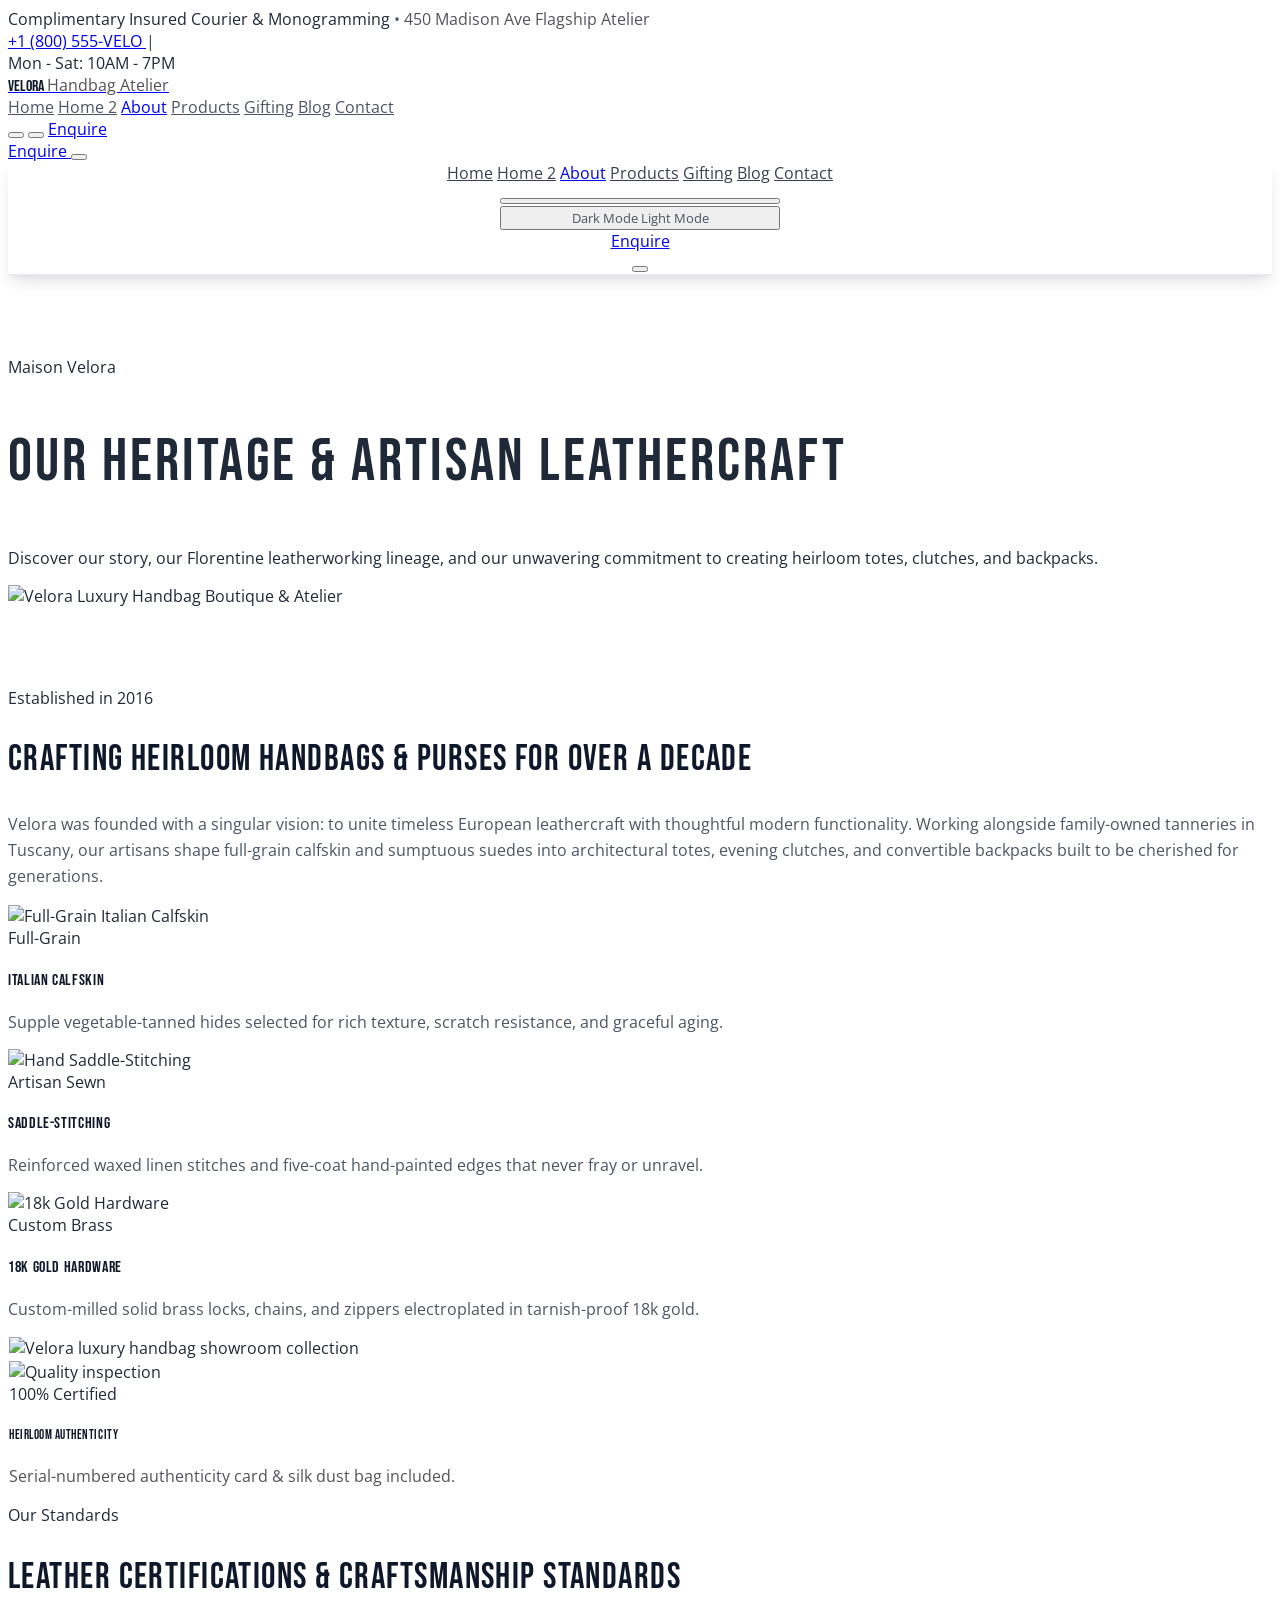
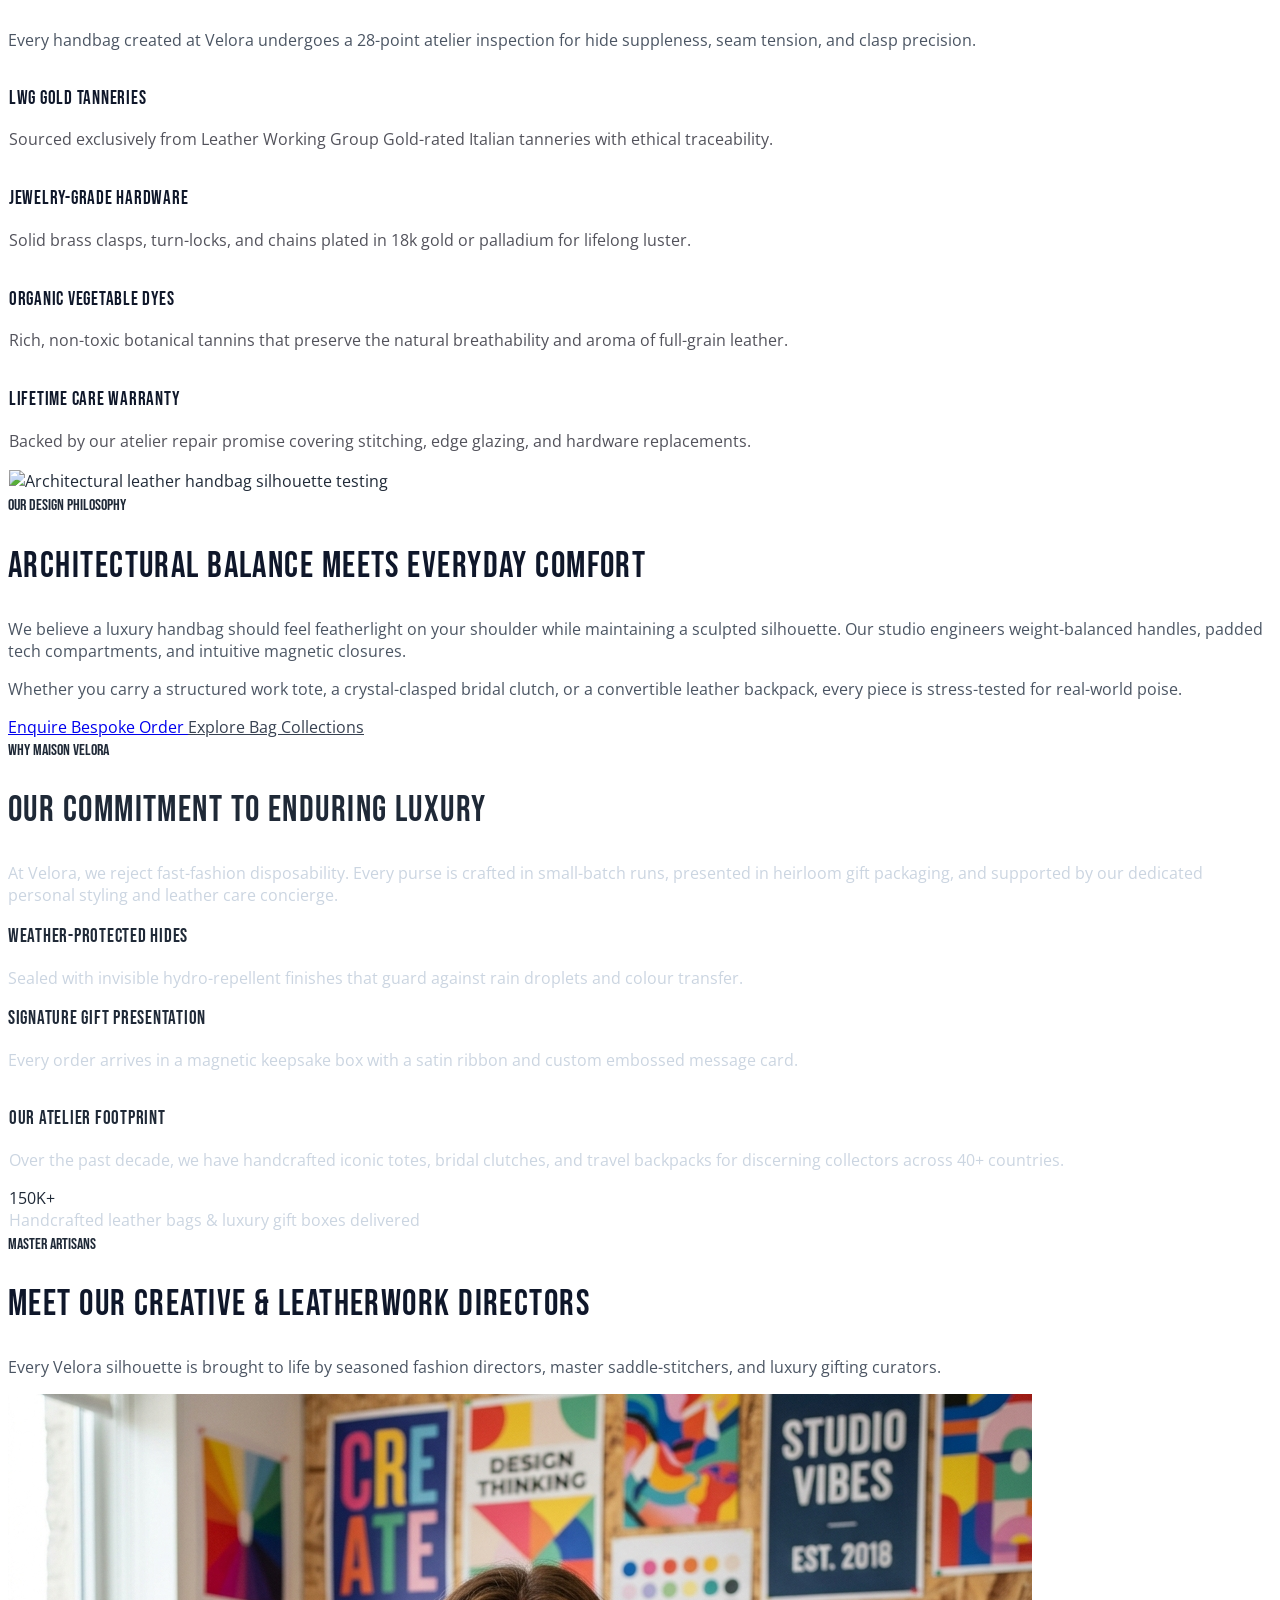
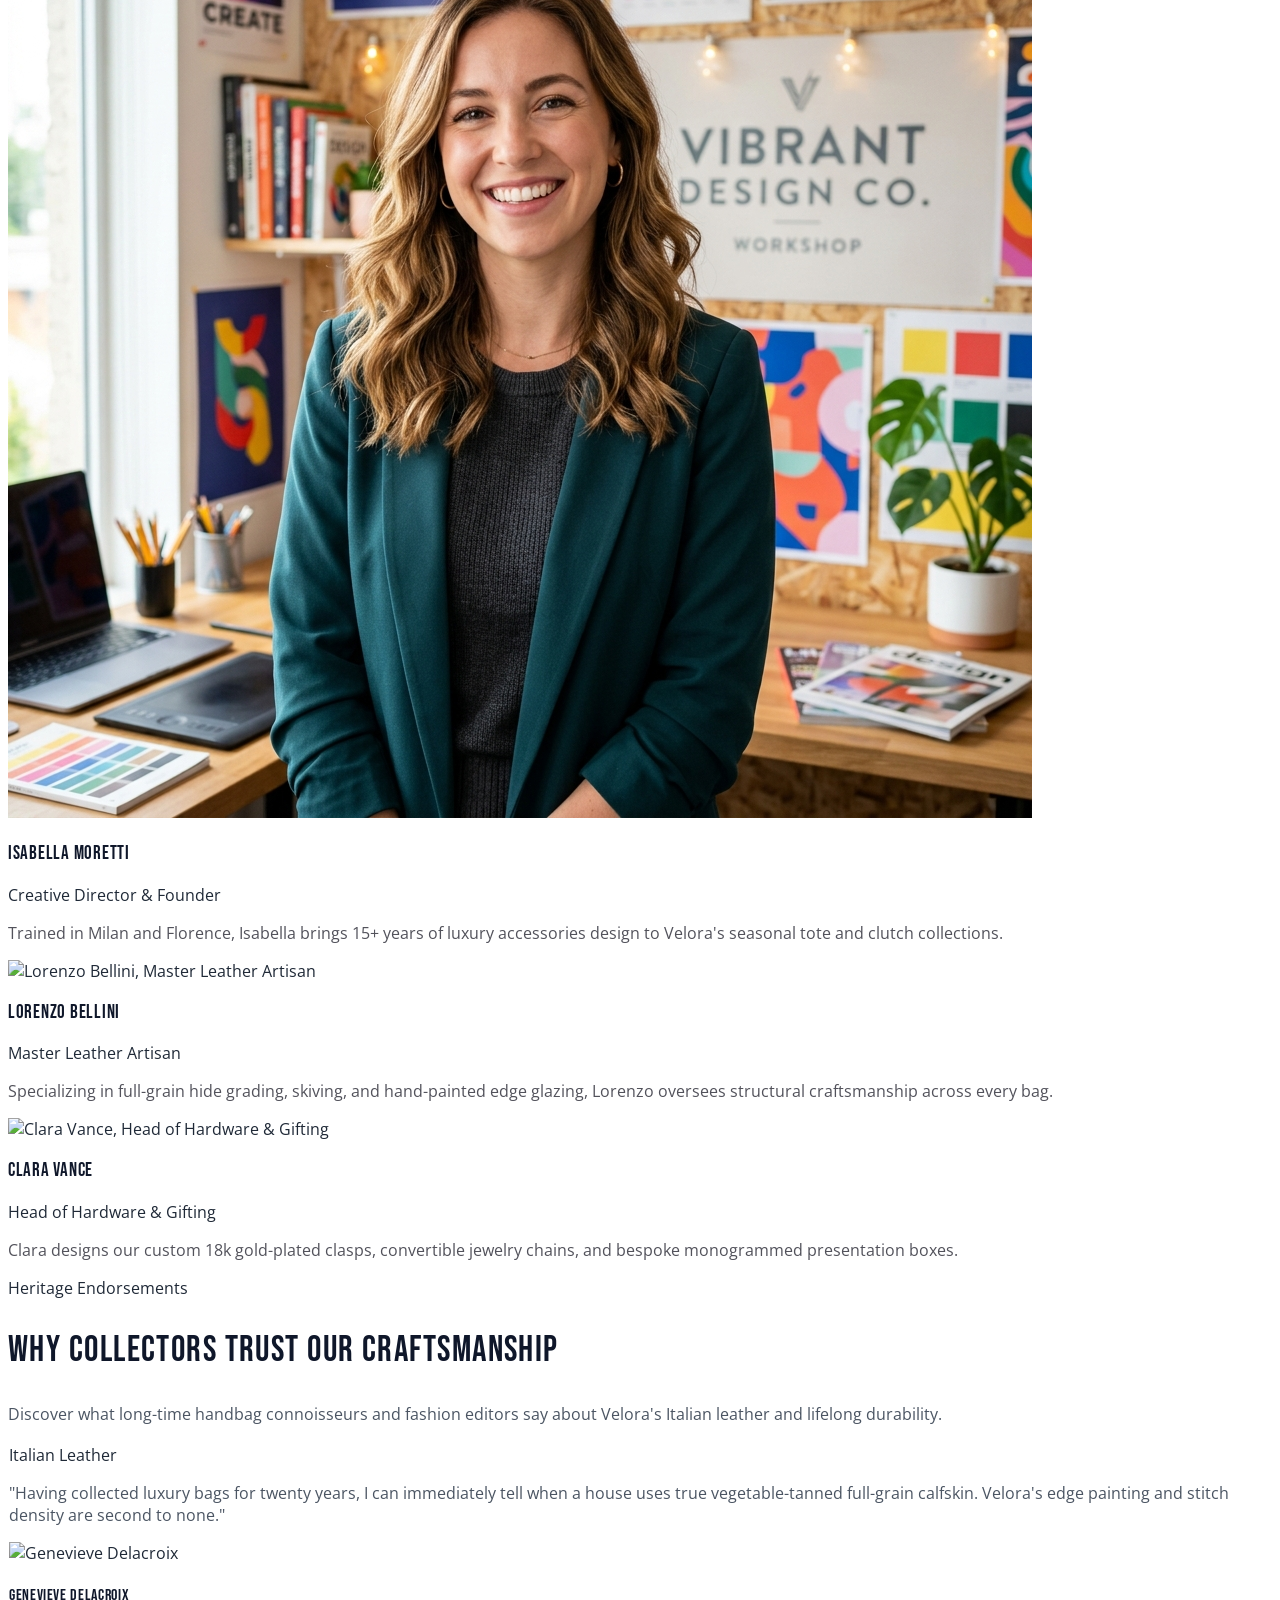
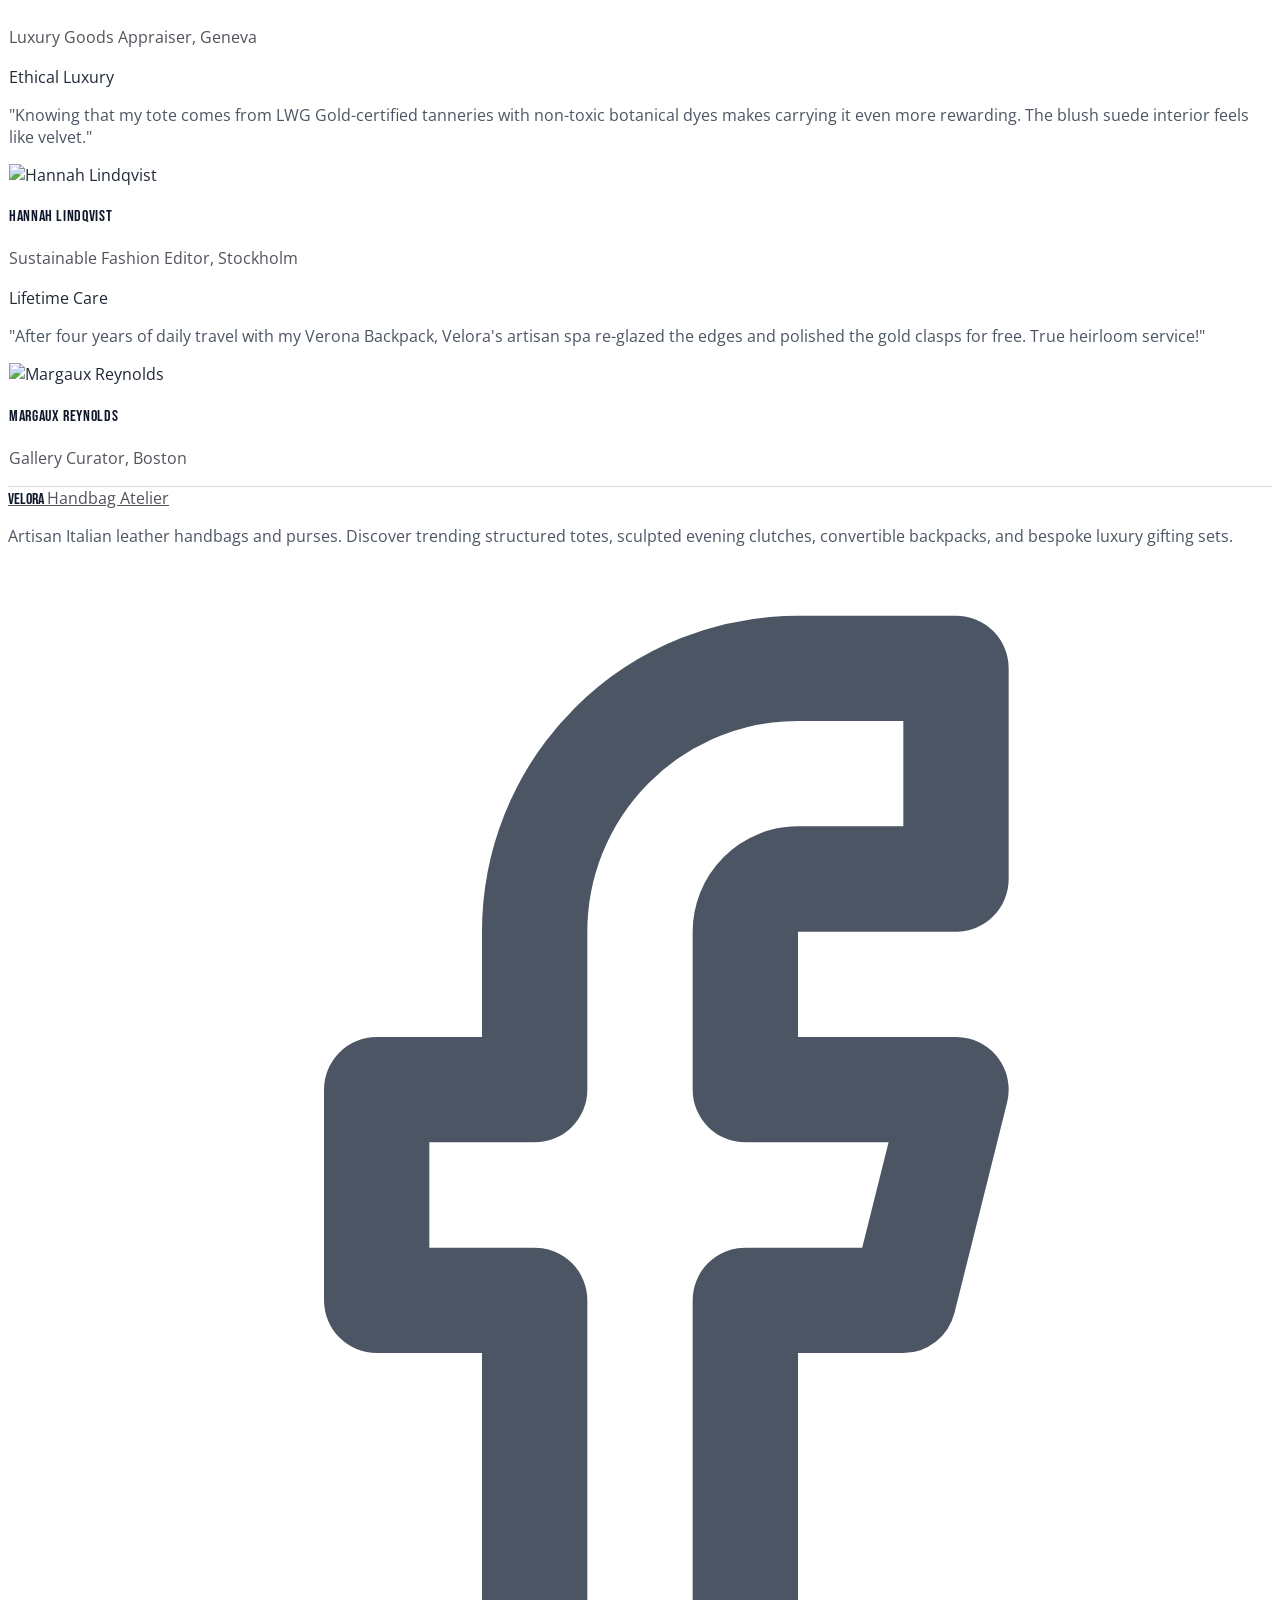
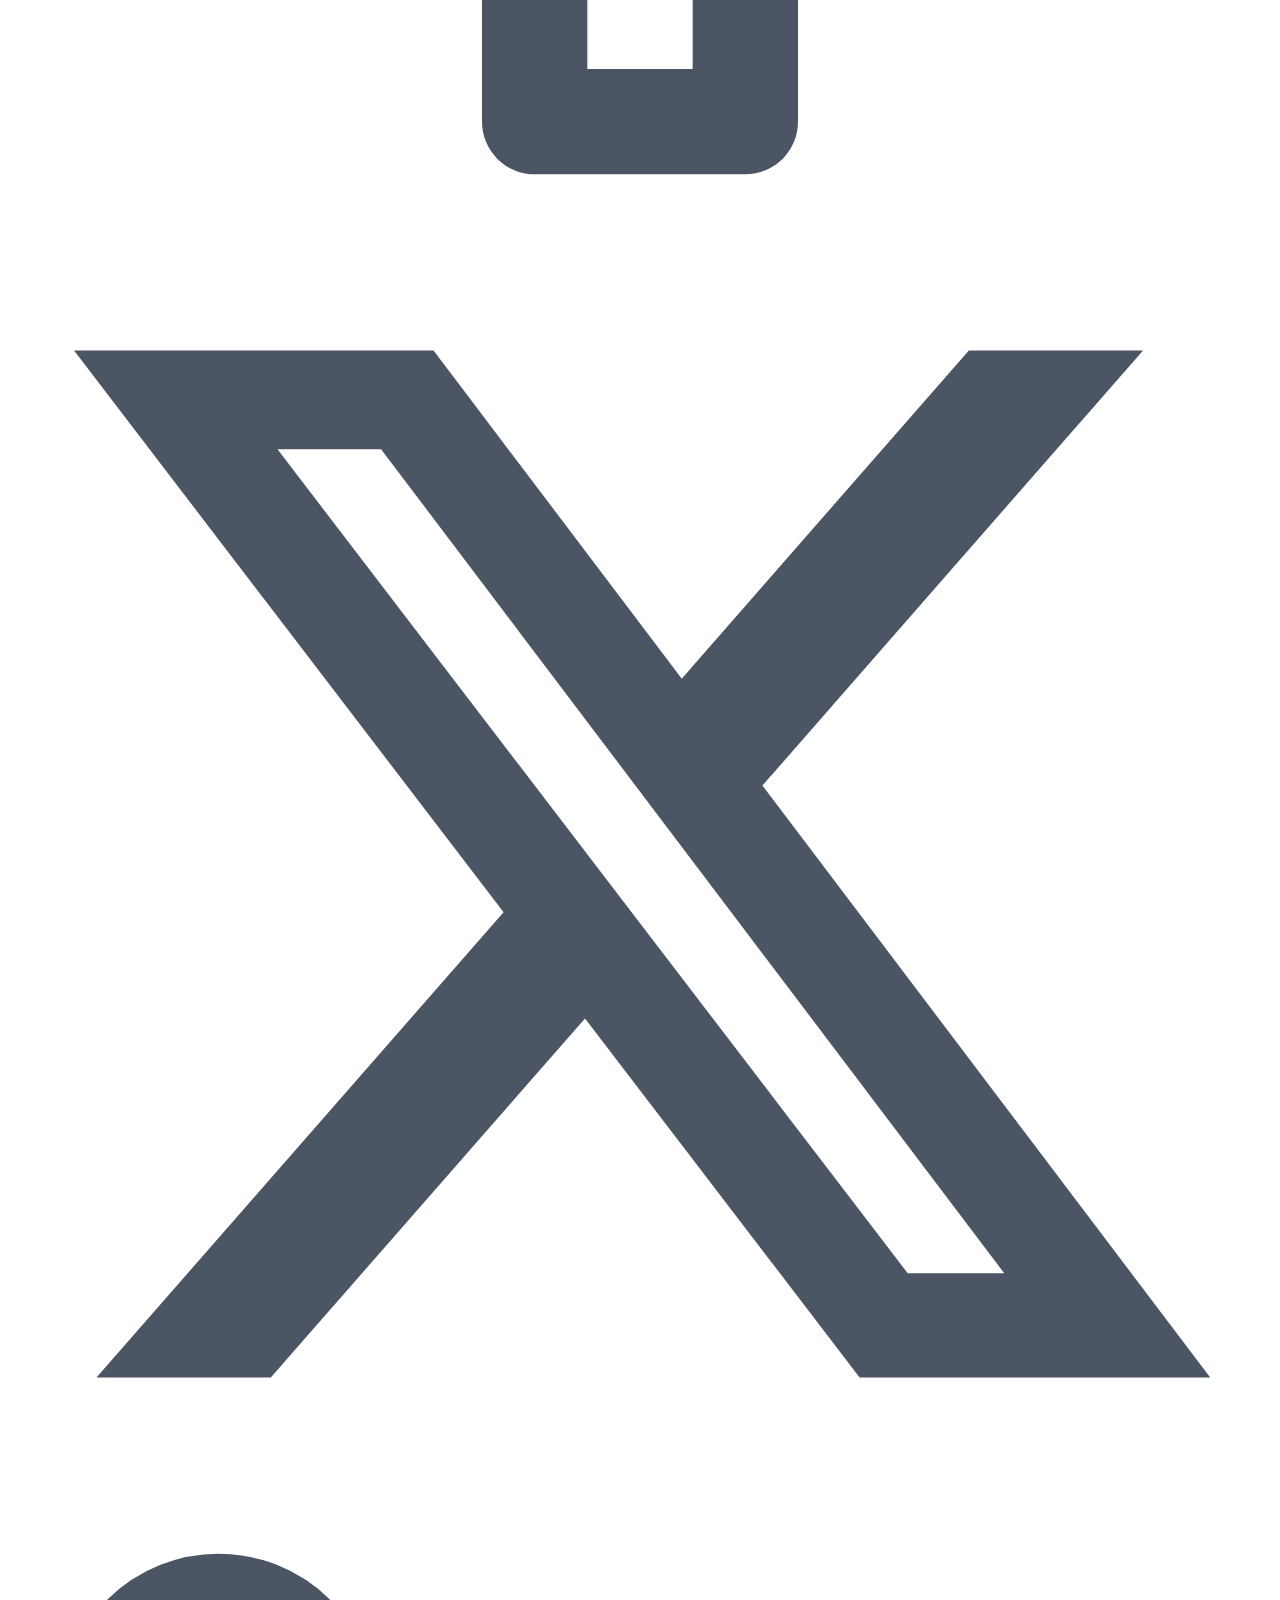
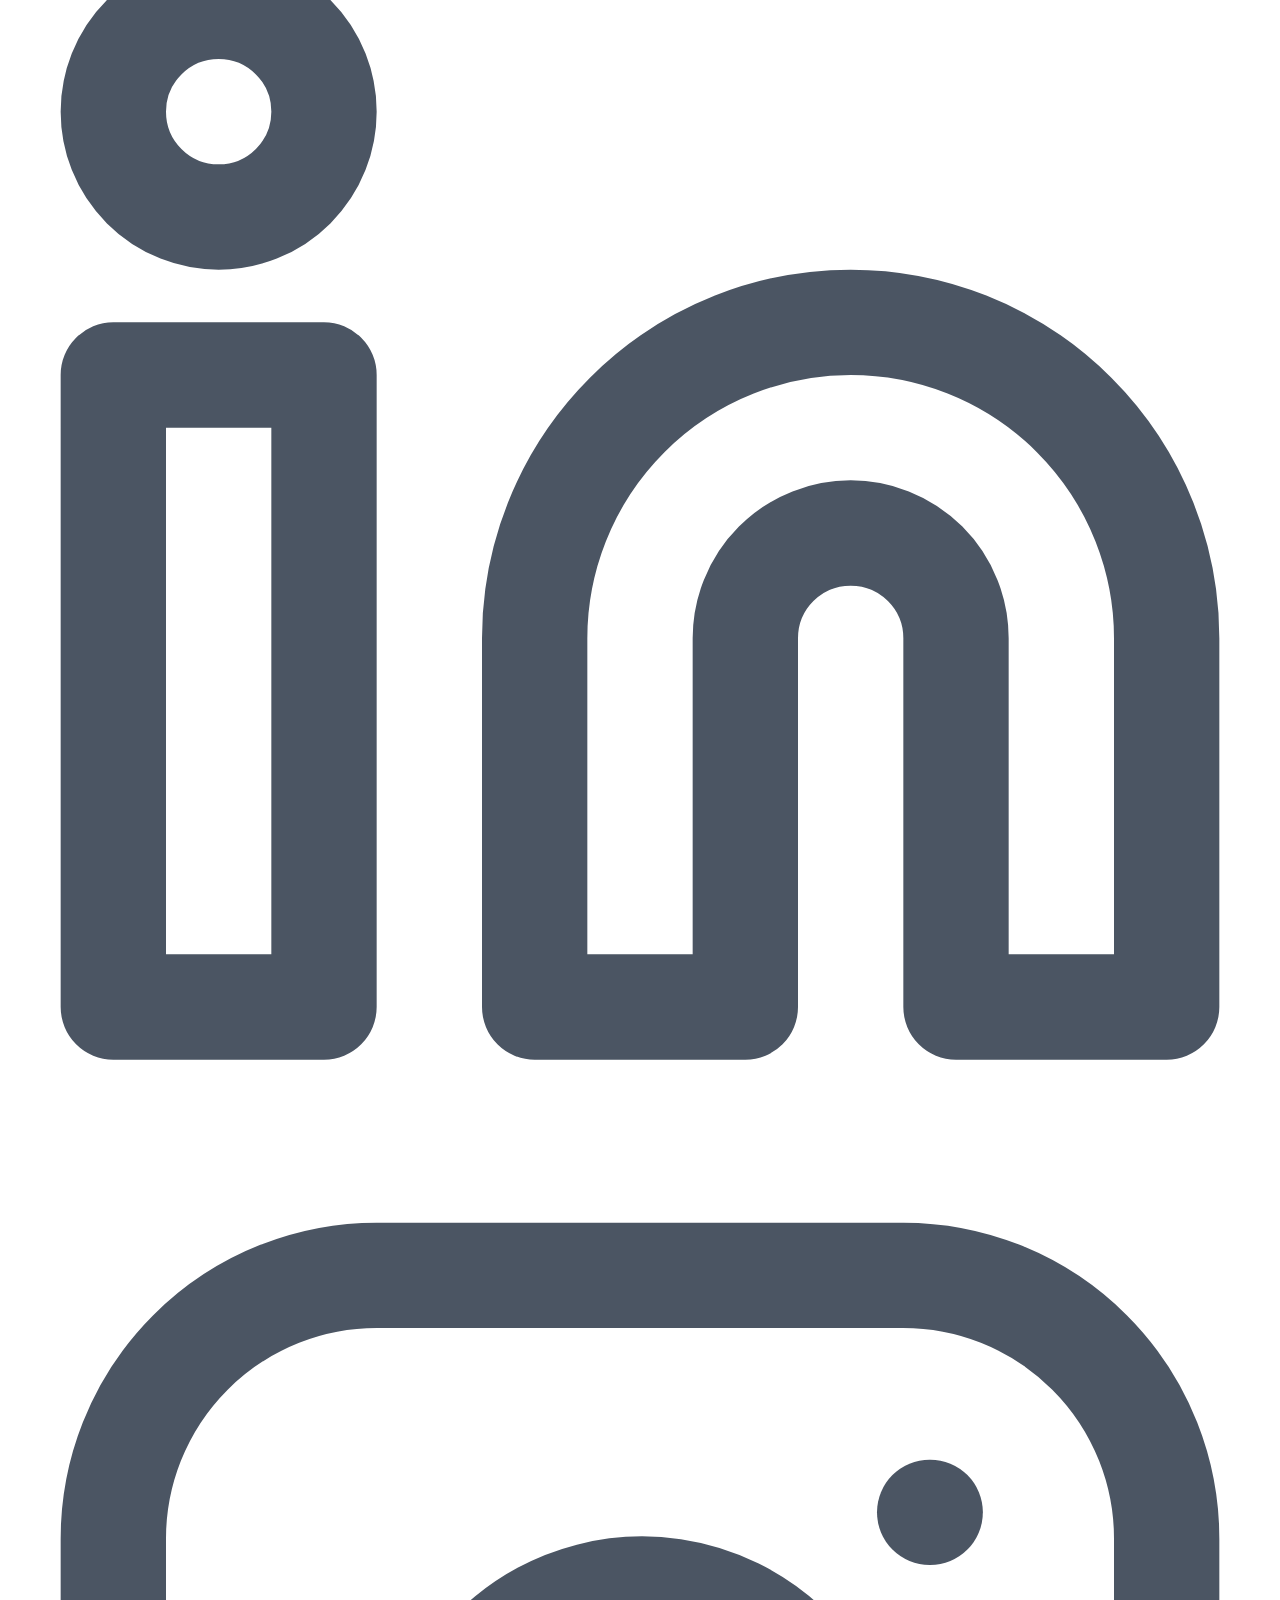
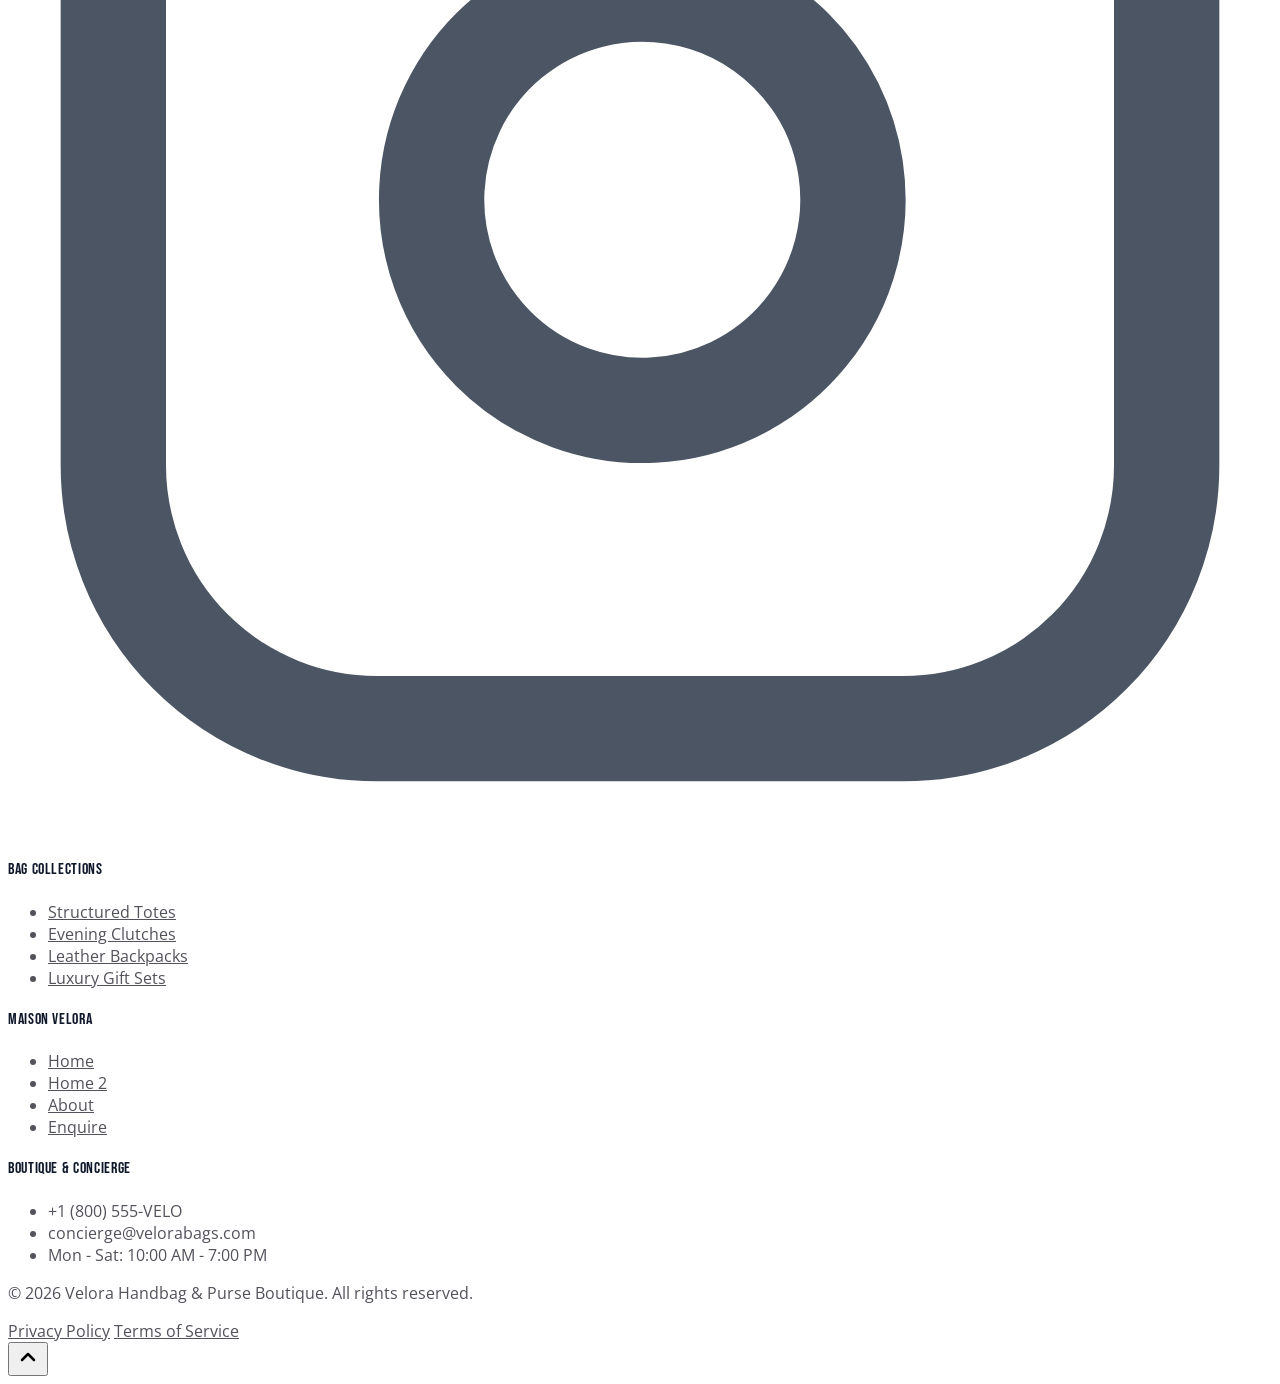
==== commit 69aa59a3: "Elevate header and synchronize footer brand crest across all pages" ====
--- a/about.html
+++ b/about.html
@@ -60,92 +60,140 @@
 </head>
 <body class="bg-slate-50 text-slate-800 dark:bg-slate-955 dark:text-slate-100 transition-colors duration-300 min-h-screen flex flex-col">
 
-  <!-- ================= NAVBAR ================= -->
-  <nav class="glass-nav fixed top-0 left-0 right-0 z-50 transition-all duration-300">
-    <div class="max-w-7xl mx-auto px-4 sm:px-6 lg:px-8">
-      <div class="flex items-center justify-between h-20">
+  <!-- ================= HEADER & NAVIGATION ================= -->
+  <header class="fixed top-0 left-0 right-0 z-50 transition-all duration-300">
+    
+    <!-- Top Luxury Announcement Ribbon -->
+    <div class="bg-slate-955 text-slate-300 dark:bg-black dark:text-slate-300 border-b border-rose-500/10 dark:border-white/5 py-1.5 px-4 text-xs tracking-wide">
+      <div class="max-w-7xl mx-auto flex items-center justify-between">
         
-        <!-- Logo -->
-        <a href="index.html" class="flex items-center space-x-3 rtl:space-x-reverse group">
-          <div class="w-12 h-12 rounded-xl bg-gradient-to-tr from-brand-primary to-brand-accent flex items-center justify-center text-white shadow-lg shadow-rose-500/25 group-hover:scale-105 transition-transform duration-300">
-            <i data-lucide="shopping-bag" class="w-7 h-7"></i>
-          </div>
-          <span class="font-outfit text-3xl sm:text-4xl font-extrabold tracking-wider text-slate-900 dark:text-white group-hover:text-brand-primary transition-colors">
-            Vel<span class="text-brand-primary">ora</span>
+        <!-- Left: Perks with sparkles -->
+        <div class="flex items-center space-x-2.5 rtl:space-x-reverse text-[11px] sm:text-xs">
+          <span class="inline-flex items-center text-rose-400 font-semibold">
+            <i data-lucide="sparkles" class="w-3.5 h-3.5 mr-1.5 rtl:ml-1.5 rtl:mr-0 text-brand-primary"></i>
+            Complimentary Insured Courier &amp; Monogramming
           </span>
-        </a>
-
-        <!-- Desktop Menu -->
-        <div class="hidden lg:flex items-center space-x-1 rtl:space-x-reverse">
-          <a href="index.html" class="px-3 py-2 rounded-lg text-sm font-medium text-slate-600 hover:text-brand-primary dark:text-slate-300 dark:hover:text-rose-400 transition-colors">Home</a>
-          <a href="home2.html" class="px-3 py-2 rounded-lg text-sm font-medium text-slate-600 hover:text-brand-primary dark:text-slate-300 dark:hover:text-rose-400 transition-colors">Home 2</a>
-          <a href="about.html" class="px-3 py-2 rounded-lg text-sm font-semibold transition-colors text-brand-primary dark:text-rose-400">About</a>
-          <a href="services.html" class="px-3 py-2 rounded-lg text-sm font-medium text-slate-600 hover:text-brand-primary dark:text-slate-300 dark:hover:text-rose-400 transition-colors">Products</a>
-          <a href="gallery.html" class="px-3 py-2 rounded-lg text-sm font-medium text-slate-600 hover:text-brand-primary dark:text-slate-300 dark:hover:text-rose-400 transition-colors">Gifting</a>
-          <a href="blog.html" class="px-3 py-2 rounded-lg text-sm font-medium text-slate-600 hover:text-brand-primary dark:text-slate-300 dark:hover:text-rose-400 transition-colors">Blog</a>
-          <a href="contact.html" class="px-3 py-2 rounded-lg text-sm font-medium text-slate-600 hover:text-brand-primary dark:text-slate-300 dark:hover:text-rose-400 transition-colors">Contact</a>
-        </div>
-
-        <!-- Desktop Utility Buttons -->
-        <div class="hidden lg:flex items-center space-x-4 rtl:space-x-reverse">
+          <span class="hidden md:inline text-slate-600 dark:text-slate-700">•</span>
+          <span class="hidden md:inline text-slate-400">450 Madison Ave Flagship Atelier</span>
+        </div>
+
+        <!-- Right: Atelier Hotline & Hours -->
+        <div class="flex items-center space-x-4 rtl:space-x-reverse text-[11px] sm:text-xs">
+          <a href="tel:+18005558356" class="hover:text-rose-400 transition-colors hidden sm:flex items-center space-x-1.5 rtl:space-x-reverse text-slate-300 dark:text-slate-400">
+            <i data-lucide="phone" class="w-3 h-3 text-rose-400"></i>
+            <span>+1 (800) 555-VELO</span>
+          </a>
+          <span class="hidden sm:inline text-slate-700">|</span>
+          <div class="flex items-center space-x-1.5 rtl:space-x-reverse">
+            <span class="w-2 h-2 rounded-full bg-emerald-500 animate-pulse"></span>
+            <span class="text-slate-300 dark:text-slate-400">Mon - Sat: 10AM - 7PM</span>
+          </div>
+        </div>
+
+      </div>
+    </div>
+
+    <!-- Main Navigation Bar -->
+    <nav class="glass-nav relative border-b border-slate-200/50 dark:border-slate-800/80 transition-all duration-300">
+      <div class="max-w-7xl mx-auto px-4 sm:px-6 lg:px-8">
+        <div class="flex items-center justify-between h-20">
           
-          <!-- RTL Toggle -->
-          <button class="rtl-toggle w-10 h-10 rounded-xl border border-slate-200 dark:border-slate-800 text-slate-655 dark:text-slate-300 hover:bg-slate-100 dark:hover:bg-slate-800 transition-colors flex items-center justify-center" aria-label="Toggle Direction">
+          <!-- Brand Logo -->
+          <a href="index.html" class="flex items-center space-x-3 rtl:space-x-reverse group">
+            <div class="relative w-11 h-11 rounded-full p-[2px] bg-gradient-to-tr from-brand-primary via-rose-400 to-amber-300 shadow-md shadow-rose-500/20 group-hover:shadow-rose-500/40 transition-all">
+              <div class="w-full h-full rounded-full bg-slate-955 dark:bg-slate-900 flex items-center justify-center text-rose-400 group-hover:scale-105 transition-transform">
+                <i data-lucide="shopping-bag" class="w-5 h-5 text-rose-300"></i>
+              </div>
+            </div>
+            <div class="flex flex-col text-left ltr:text-left rtl:text-right">
+              <span class="font-outfit text-2xl sm:text-3xl font-extrabold tracking-wider text-slate-900 dark:text-white group-hover:text-brand-primary transition-colors leading-none">
+                Vel<span class="text-brand-primary">ora</span>
+              </span>
+              <span class="text-[9px] uppercase tracking-[0.25em] text-slate-500 dark:text-slate-400 font-semibold font-sans mt-0.5">
+                Handbag Atelier
+              </span>
+            </div>
+          </a>
+
+          <!-- Desktop Menu in Floating Capsule Island -->
+          <div class="hidden lg:flex items-center p-1.5 rounded-full bg-slate-100/80 dark:bg-slate-900/80 backdrop-blur-md border border-slate-200/70 dark:border-slate-800/80 shadow-inner">
+            <a href="index.html" class="px-4 py-1.5 rounded-full text-xs uppercase tracking-wider font-semibold transition-all text-slate-655 dark:text-slate-300 hover:text-brand-primary hover:bg-white/70 dark:hover:bg-slate-800/70">Home</a>
+            <a href="home2.html" class="px-4 py-1.5 rounded-full text-xs uppercase tracking-wider font-semibold transition-all text-slate-655 dark:text-slate-300 hover:text-brand-primary hover:bg-white/70 dark:hover:bg-slate-800/70">Home 2</a>
+            <a href="about.html" class="px-4 py-1.5 rounded-full text-xs uppercase tracking-wider font-semibold transition-all text-white bg-gradient-to-r from-brand-primary to-brand-accent shadow-md shadow-rose-500/25">About</a>
+            <a href="services.html" class="px-4 py-1.5 rounded-full text-xs uppercase tracking-wider font-semibold transition-all text-slate-655 dark:text-slate-300 hover:text-brand-primary hover:bg-white/70 dark:hover:bg-slate-800/70">Products</a>
+            <a href="gallery.html" class="px-4 py-1.5 rounded-full text-xs uppercase tracking-wider font-semibold transition-all text-slate-655 dark:text-slate-300 hover:text-brand-primary hover:bg-white/70 dark:hover:bg-slate-800/70">Gifting</a>
+            <a href="blog.html" class="px-4 py-1.5 rounded-full text-xs uppercase tracking-wider font-semibold transition-all text-slate-655 dark:text-slate-300 hover:text-brand-primary hover:bg-white/70 dark:hover:bg-slate-800/70">Blog</a>
+            <a href="contact.html" class="px-4 py-1.5 rounded-full text-xs uppercase tracking-wider font-semibold transition-all text-slate-655 dark:text-slate-300 hover:text-brand-primary hover:bg-white/70 dark:hover:bg-slate-800/70">Contact</a>
+          </div>
+
+          <!-- Desktop Utility Buttons -->
+          <div class="hidden lg:flex items-center space-x-3 rtl:space-x-reverse">
+            
+            <!-- RTL Toggle -->
+            <button class="rtl-toggle w-9 h-9 rounded-full border border-slate-200/80 dark:border-slate-800 text-slate-600 dark:text-slate-300 hover:text-brand-primary hover:border-brand-primary dark:hover:border-brand-primary bg-white/80 dark:bg-slate-900/80 backdrop-blur-sm transition-all flex items-center justify-center shadow-sm" aria-label="Toggle Direction" title="Toggle RTL/LTR">
+              <i data-lucide="arrow-left-right" class="w-3.5 h-3.5"></i>
+            </button>
+            
+            <!-- Theme Toggle -->
+            <button class="theme-toggle w-9 h-9 rounded-full border border-slate-200/80 dark:border-slate-800 text-slate-600 dark:text-slate-300 hover:text-brand-primary hover:border-brand-primary dark:hover:border-brand-primary bg-white/80 dark:bg-slate-900/80 backdrop-blur-sm transition-all flex items-center justify-center shadow-sm" aria-label="Toggle Theme" title="Toggle Theme">
+              <i data-lucide="sun" class="sun-icon w-4 h-4 hidden"></i>
+              <i data-lucide="moon" class="moon-icon w-4 h-4"></i>
+            </button>
+
+            <!-- Enquire CTA Button -->
+            <a href="enquire.html" class="inline-flex items-center space-x-2 rtl:space-x-reverse px-5 py-2.5 rounded-full bg-gradient-to-r from-brand-primary via-rose-600 to-brand-accent text-white text-xs uppercase tracking-wider font-bold shadow-md shadow-rose-500/25 hover:shadow-lg hover:shadow-rose-500/40 hover:scale-105 transition-all">
+              <i data-lucide="sparkles" class="w-3.5 h-3.5"></i>
+              <span>Enquire</span>
+            </a>
+          </div>
+
+          <!-- Mobile Navigation Menu Toggle Button -->
+          <div class="flex items-center space-x-2 lg:hidden rtl:space-x-reverse">
+            <a href="enquire.html" class="px-3.5 py-1.5 rounded-full bg-gradient-to-r from-brand-primary to-brand-accent text-white text-xs font-bold uppercase tracking-wider shadow-sm">
+              Enquire
+            </a>
+            <button id="mobile-menu-btn" class="p-2 rounded-xl border border-slate-200 dark:border-slate-800 text-slate-600 dark:text-slate-300 hover:bg-slate-100 dark:hover:bg-slate-800 transition-colors" aria-label="Open Menu">
+              <i data-lucide="menu" class="w-6 h-6"></i>
+            </button>
+          </div>
+        </div>
+      </div>
+
+      <!-- Mobile Slide Down Menu -->
+      <div id="mobile-menu" class="hidden absolute top-full left-0 right-0 glass-nav shadow-2xl flex-col px-4 pt-4 pb-6 space-y-2 border-b border-slate-200 dark:border-slate-800 transition-all duration-300 transform opacity-0 -translate-y-4">
+        <a href="index.html" class="px-4 py-2.5 rounded-xl text-sm font-medium text-slate-700 dark:text-slate-300 hover:bg-rose-50 dark:hover:bg-slate-800 hover:text-brand-primary">Home</a>
+        <a href="home2.html" class="px-4 py-2.5 rounded-xl text-sm font-medium text-slate-700 dark:text-slate-300 hover:bg-rose-50 dark:hover:bg-slate-800 hover:text-brand-primary">Home 2</a>
+        <a href="about.html" class="px-4 py-2.5 rounded-xl text-sm font-semibold text-white bg-gradient-to-r from-brand-primary to-brand-accent shadow-sm">About</a>
+        <a href="services.html" class="px-4 py-2.5 rounded-xl text-sm font-medium text-slate-700 dark:text-slate-300 hover:bg-rose-50 dark:hover:bg-slate-800 hover:text-brand-primary">Products</a>
+        <a href="gallery.html" class="px-4 py-2.5 rounded-xl text-sm font-medium text-slate-700 dark:text-slate-300 hover:bg-rose-50 dark:hover:bg-slate-800 hover:text-brand-primary">Gifting</a>
+        <a href="blog.html" class="px-4 py-2.5 rounded-xl text-sm font-medium text-slate-700 dark:text-slate-300 hover:bg-rose-50 dark:hover:bg-slate-800 hover:text-brand-primary">Blog</a>
+        <a href="contact.html" class="px-4 py-2.5 rounded-xl text-sm font-medium text-slate-700 dark:text-slate-300 hover:bg-rose-50 dark:hover:bg-slate-800 hover:text-brand-primary">Contact</a>
+        <div class="h-[1px] bg-slate-200 dark:bg-slate-800 my-2"></div>
+        <div class="flex items-center justify-between space-x-3 rtl:space-x-reverse pt-1 pb-2">
+          <!-- Mobile RTL Toggle -->
+          <button class="rtl-toggle flex-1 h-10 rounded-xl border border-slate-200 dark:border-slate-800 text-slate-650 dark:text-slate-300 hover:bg-slate-100 dark:hover:bg-slate-800 transition-colors flex items-center justify-center bg-white dark:bg-slate-900 shadow-sm" aria-label="Toggle Direction">
             <i data-lucide="arrow-left-right" class="w-4 h-4"></i>
           </button>
-          
-          <!-- Theme Toggle -->
-          <button class="theme-toggle w-10 h-10 rounded-xl border border-slate-200 dark:border-slate-800 text-slate-655 dark:text-slate-300 hover:bg-slate-100 dark:hover:bg-slate-800 transition-colors flex items-center justify-center" aria-label="Toggle Theme">
-            <i data-lucide="sun" class="sun-icon w-5 h-5 hidden"></i>
-            <i data-lucide="moon" class="moon-icon w-5 h-5"></i>
+          <!-- Mobile Theme Toggle -->
+          <button class="theme-toggle flex-1 h-10 rounded-xl border border-slate-200 dark:border-slate-800 text-slate-655 dark:text-slate-300 hover:bg-slate-100 dark:hover:bg-slate-800 transition-colors flex items-center justify-center space-x-2 bg-white dark:bg-slate-900 shadow-sm" aria-label="Toggle Theme">
+            <i data-lucide="sun" class="sun-icon w-4 h-4 hidden"></i>
+            <i data-lucide="moon" class="moon-icon w-4 h-4"></i>
+            <span class="text-xs font-bold tracking-wider dark:hidden">Dark Mode</span>
+            <span class="text-xs font-bold tracking-wider hidden dark:inline">Light Mode</span>
           </button>
-
-          <a href="enquire.html" class="px-5 py-2.5 rounded-xl bg-gradient-to-r from-brand-primary to-brand-accent text-white text-sm font-semibold hover:shadow-lg hover:shadow-rose-500/25 transition-all transform hover:-translate-y-0.5">Enquire</a>
-        </div>
-
-        <!-- Mobile Navigation Menu Toggle Button -->
-        <div class="flex items-center space-x-3 lg:hidden rtl:space-x-reverse">
-          <button id="mobile-menu-btn" class="p-2 rounded-lg border border-slate-200 dark:border-slate-800 text-slate-650 dark:text-slate-300 hover:bg-slate-100 dark:hover:bg-slate-800 transition-colors" aria-label="Open Menu">
-            <i data-lucide="menu" class="w-6 h-6"></i>
-          </button>
-        </div>
-      </div>
-    </div>
-
-    <!-- Mobile Slide Down Menu -->
-    <div id="mobile-menu" class="hidden absolute top-20 left-0 right-0 glass-nav shadow-lg flex-col px-4 pt-4 pb-6 space-y-3 transition-all duration-300 transform opacity-0 -translate-y-4">
-      <a href="index.html" class="px-3 py-2 rounded-lg text-base font-medium text-slate-655 dark:text-slate-300 hover:bg-slate-50 dark:hover:bg-slate-800">Home</a>
-      <a href="home2.html" class="px-3 py-2 rounded-lg text-base font-medium text-slate-655 dark:text-slate-300 hover:bg-slate-50 dark:hover:bg-slate-800">Home 2</a>
-      <a href="about.html" class="px-3 py-2 rounded-lg text-base font-semibold text-brand-primary bg-rose-50/50 dark:bg-rose-955/20">About</a>
-      <a href="services.html" class="px-3 py-2 rounded-lg text-base font-medium text-slate-655 dark:text-slate-300 hover:bg-slate-50 dark:hover:bg-slate-800">Products</a>
-      <a href="gallery.html" class="px-3 py-2 rounded-lg text-base font-medium text-slate-655 dark:text-slate-300 hover:bg-slate-50 dark:hover:bg-slate-800">Gifting</a>
-      <a href="blog.html" class="px-3 py-2 rounded-lg text-base font-medium text-slate-655 dark:text-slate-300 hover:bg-slate-50 dark:hover:bg-slate-800">Blog</a>
-      <a href="contact.html" class="px-3 py-2 rounded-lg text-base font-medium text-slate-655 dark:text-slate-300 hover:bg-slate-50 dark:hover:bg-slate-800">Contact</a>
-      <div class="h-[1px] bg-slate-200 dark:bg-slate-800 my-2"></div>
-      <div class="flex items-center justify-between space-x-3 rtl:space-x-reverse pt-1 pb-2">
-        <!-- Mobile RTL Toggle -->
-        <button class="rtl-toggle flex-1 h-10 rounded-xl border border-slate-200 dark:border-slate-800 text-slate-650 dark:text-slate-300 hover:bg-slate-100 dark:hover:bg-slate-800 transition-colors flex items-center justify-center bg-white dark:bg-slate-900" aria-label="Toggle Direction">
-          <i data-lucide="arrow-left-right" class="w-4 h-4"></i>
+        </div>
+        <div class="flex flex-col pt-1">
+          <a href="enquire.html" class="text-center px-4 py-3 rounded-xl bg-gradient-to-r from-brand-primary to-brand-accent text-white text-sm font-bold uppercase tracking-wider shadow-md shadow-rose-500/25">Enquire</a>
+        </div>
+        <button id="mobile-menu-close" class="absolute top-3 right-4 text-slate-400 hover:text-slate-600 dark:hover:text-white" aria-label="Close Menu">
+          <i data-lucide="x" class="w-5 h-5"></i>
         </button>
-        <!-- Mobile Theme Toggle -->
-        <button class="theme-toggle flex-1 h-10 rounded-xl border border-slate-200 dark:border-slate-800 text-slate-655 dark:text-slate-300 hover:bg-slate-100 dark:hover:bg-slate-800 transition-colors flex items-center justify-center space-x-2 bg-white dark:bg-slate-900" aria-label="Toggle Theme">
-          <i data-lucide="sun" class="sun-icon w-4 h-4 hidden"></i>
-          <i data-lucide="moon" class="moon-icon w-4 h-4"></i>
-          <span class="text-xs font-bold tracking-wider dark:hidden">Dark Mode</span>
-          <span class="text-xs font-bold tracking-wider hidden dark:inline">Light Mode</span>
-        </button>
-      </div>
-      <div class="flex flex-col space-y-2.5">
-        <a href="enquire.html" class="text-center px-4 py-2.5 rounded-xl bg-gradient-to-r from-brand-primary to-brand-accent text-white text-sm font-semibold shadow-md shadow-rose-500/20">Enquire</a>
-      </div>
-      <button id="mobile-menu-close" class="absolute top-2 right-4 text-slate-400 hover:text-slate-600 dark:hover:text-white">
-        <i data-lucide="x" class="w-5 h-5"></i>
-      </button>
-    </div>
-  </nav>
+      </div>
+    </nav>
+  </header>
 
   <!-- ================= MAIN CONTENT ================= -->
-  <main class="flex-grow pt-20">
+  <main class="flex-grow pt-28">
     
     <!-- 1. Hero Section -->
     <section class="relative py-12 md:py-16 overflow-hidden text-white bg-slate-955 page-hero border-b border-slate-800/60">
@@ -612,12 +660,19 @@
         <!-- Brand Info -->
         <div class="md:col-span-1 lg:col-span-4 space-y-4 text-left rtl:text-right">
           <a href="index.html" class="flex items-center space-x-3 rtl:space-x-reverse group">
-            <div class="w-12 h-12 rounded-xl bg-gradient-to-tr from-brand-primary to-brand-accent flex items-center justify-center text-white shadow-lg shadow-rose-500/25 group-hover:scale-105 transition-transform duration-300">
-              <i data-lucide="shopping-bag" class="w-7 h-7"></i>
-            </div>
-            <span class="font-outfit text-3xl sm:text-4xl font-extrabold tracking-wider text-slate-900 dark:text-white group-hover:text-brand-primary transition-colors">
-              Vel<span class="text-brand-primary">ora</span>
-            </span>
+            <div class="relative w-11 h-11 rounded-full p-[2px] bg-gradient-to-tr from-brand-primary via-rose-400 to-amber-300 shadow-md shadow-rose-500/20 group-hover:shadow-rose-500/40 transition-all">
+              <div class="w-full h-full rounded-full bg-slate-955 dark:bg-slate-900 flex items-center justify-center text-rose-400 group-hover:scale-105 transition-transform">
+                <i data-lucide="shopping-bag" class="w-5 h-5 text-rose-300"></i>
+              </div>
+            </div>
+            <div class="flex flex-col text-left ltr:text-left rtl:text-right">
+              <span class="font-outfit text-2xl sm:text-3xl font-extrabold tracking-wider text-slate-900 dark:text-white group-hover:text-brand-primary transition-colors leading-none">
+                Vel<span class="text-brand-primary">ora</span>
+              </span>
+              <span class="text-[9px] uppercase tracking-[0.25em] text-slate-500 dark:text-slate-400 font-semibold font-sans mt-0.5">
+                Handbag Atelier
+              </span>
+            </div>
           </a>
           <p class="text-sm text-slate-600 dark:text-slate-400 leading-relaxed font-normal">
             Artisan Italian leather handbags and purses. Discover trending structured totes, sculpted evening clutches, convertible backpacks, and bespoke luxury gifting sets.
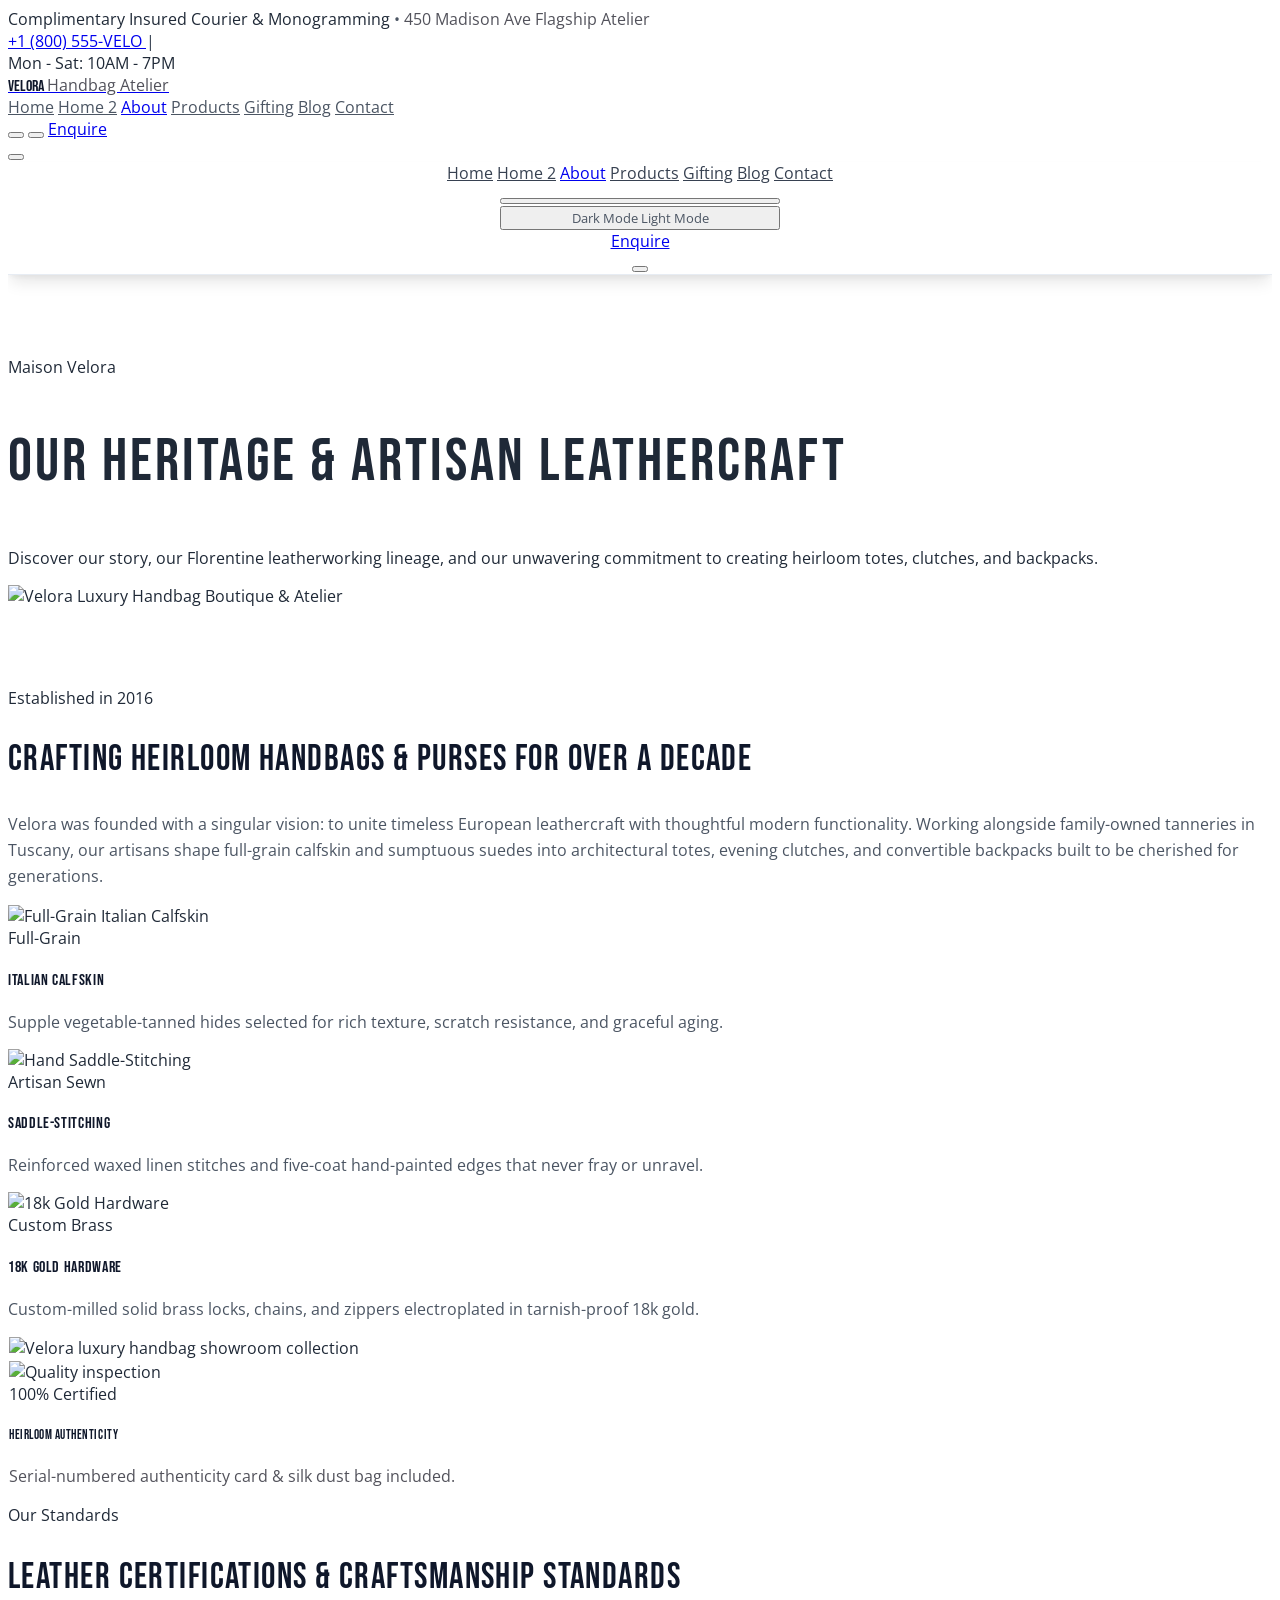
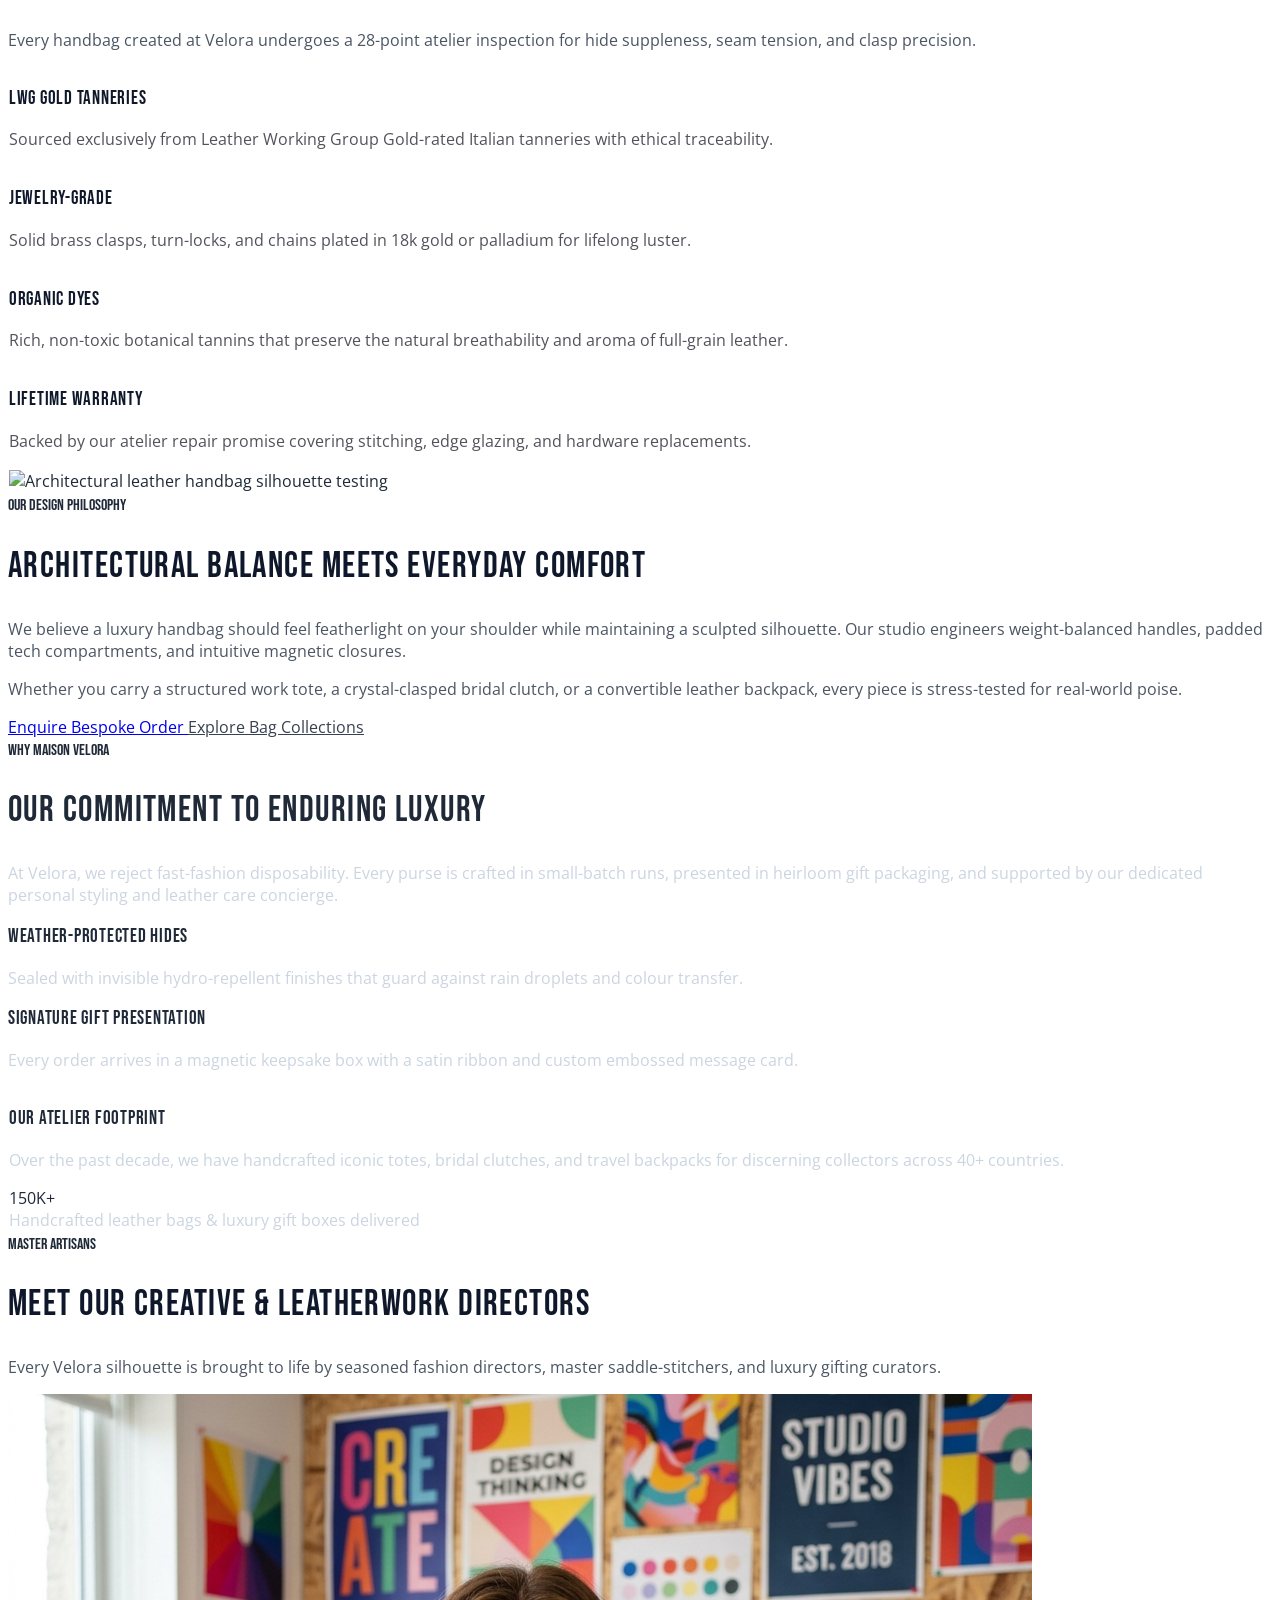
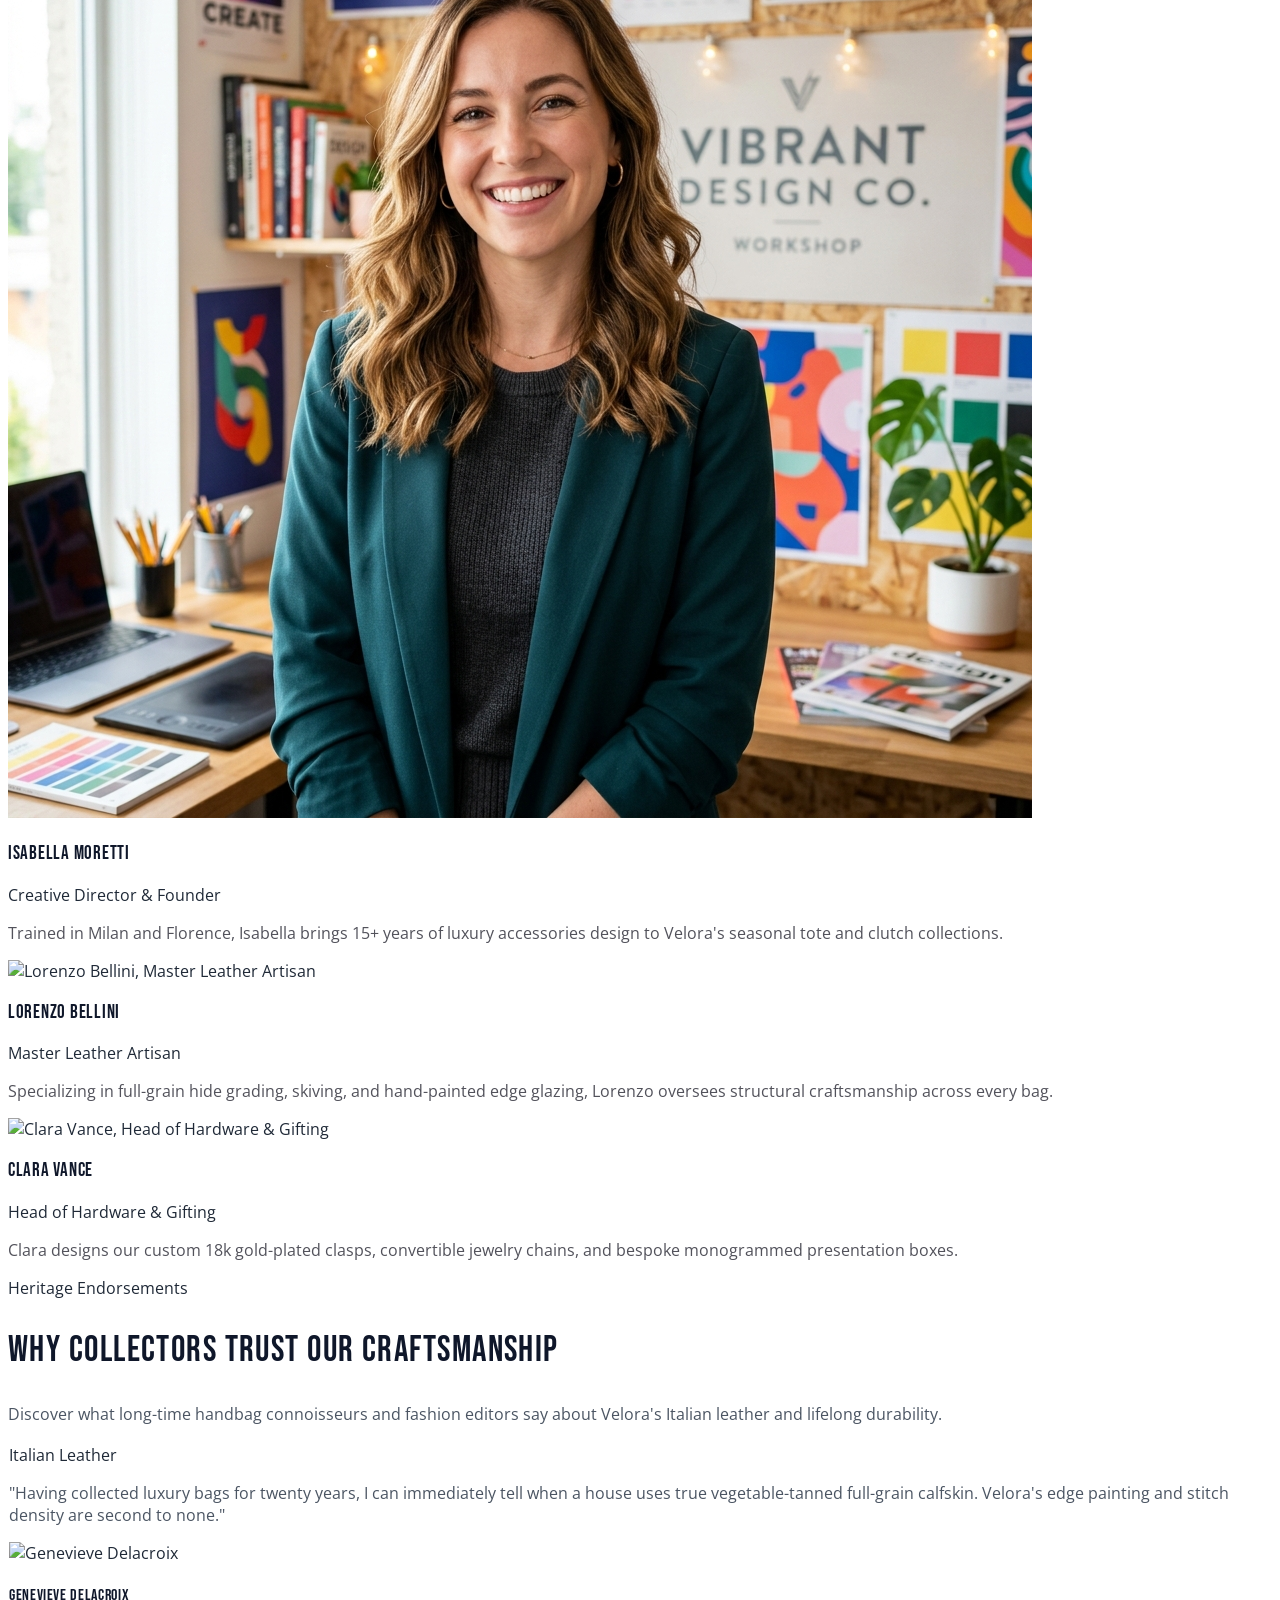
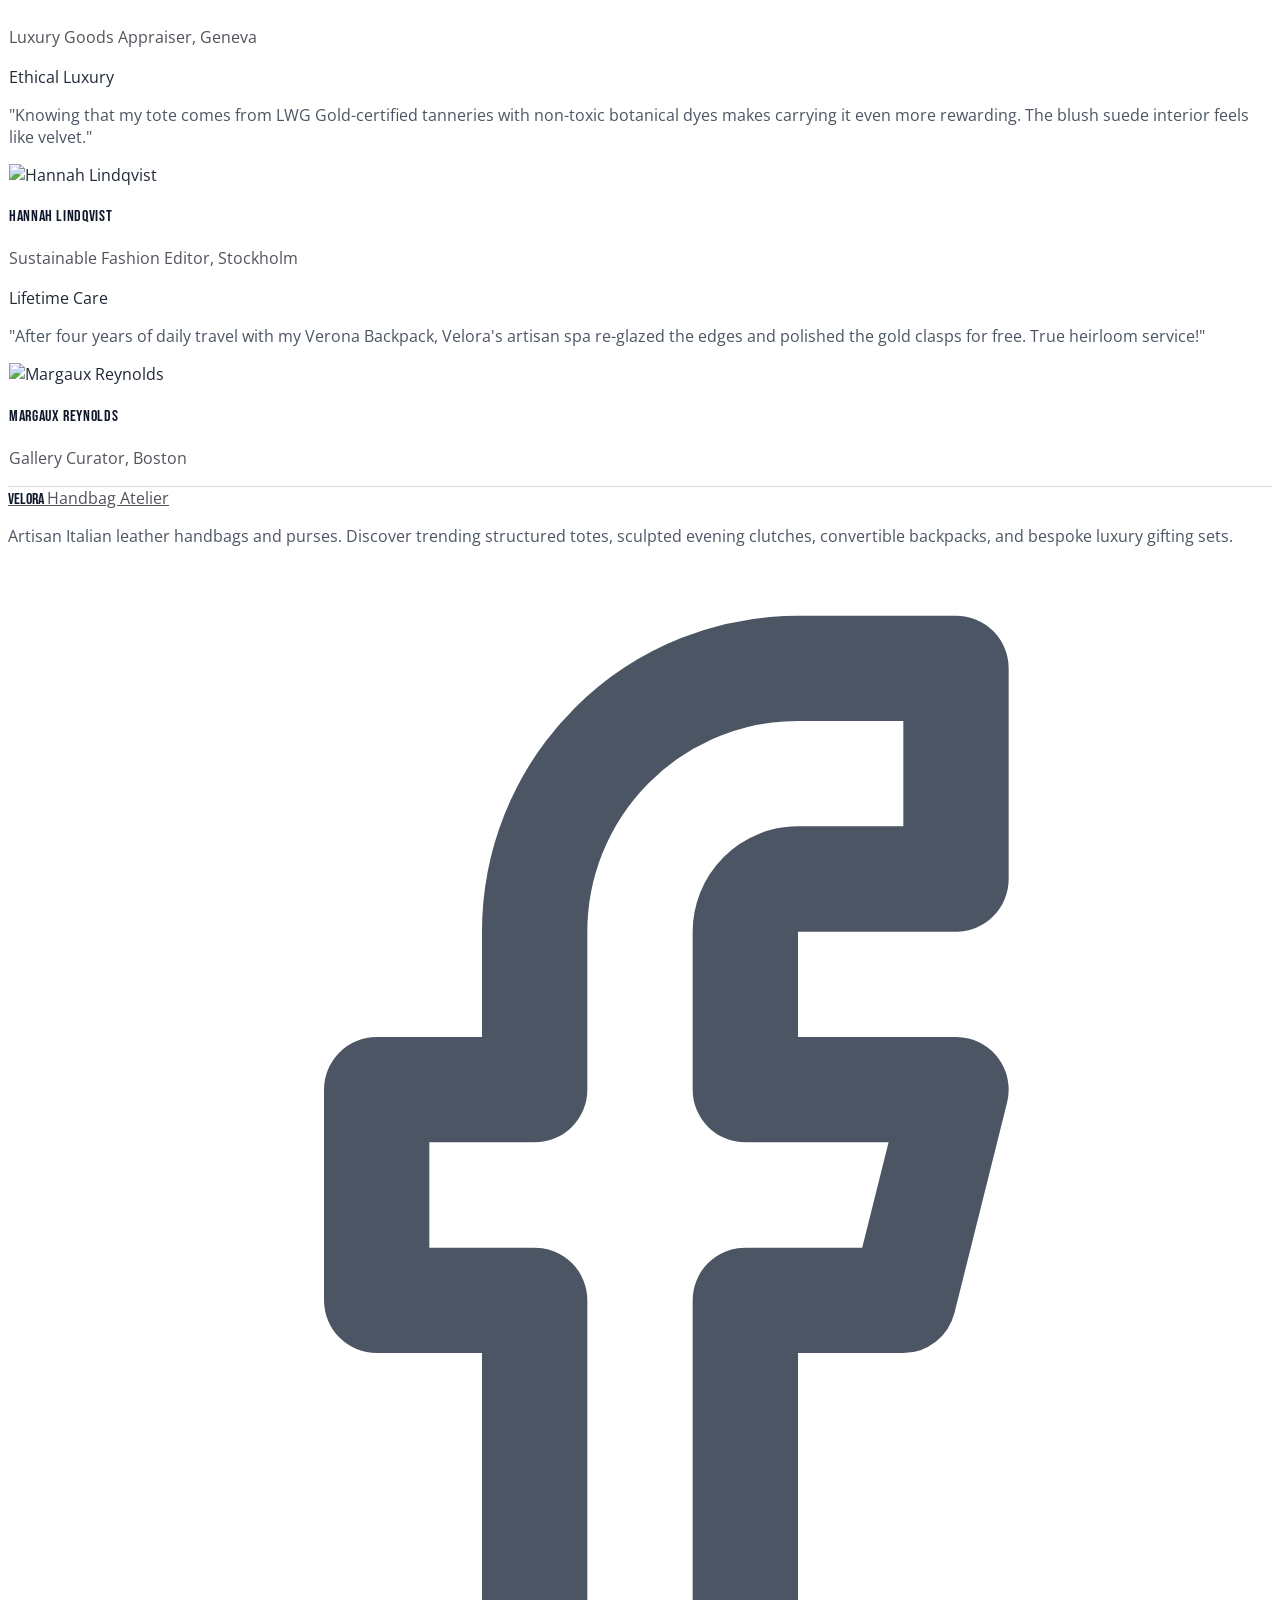
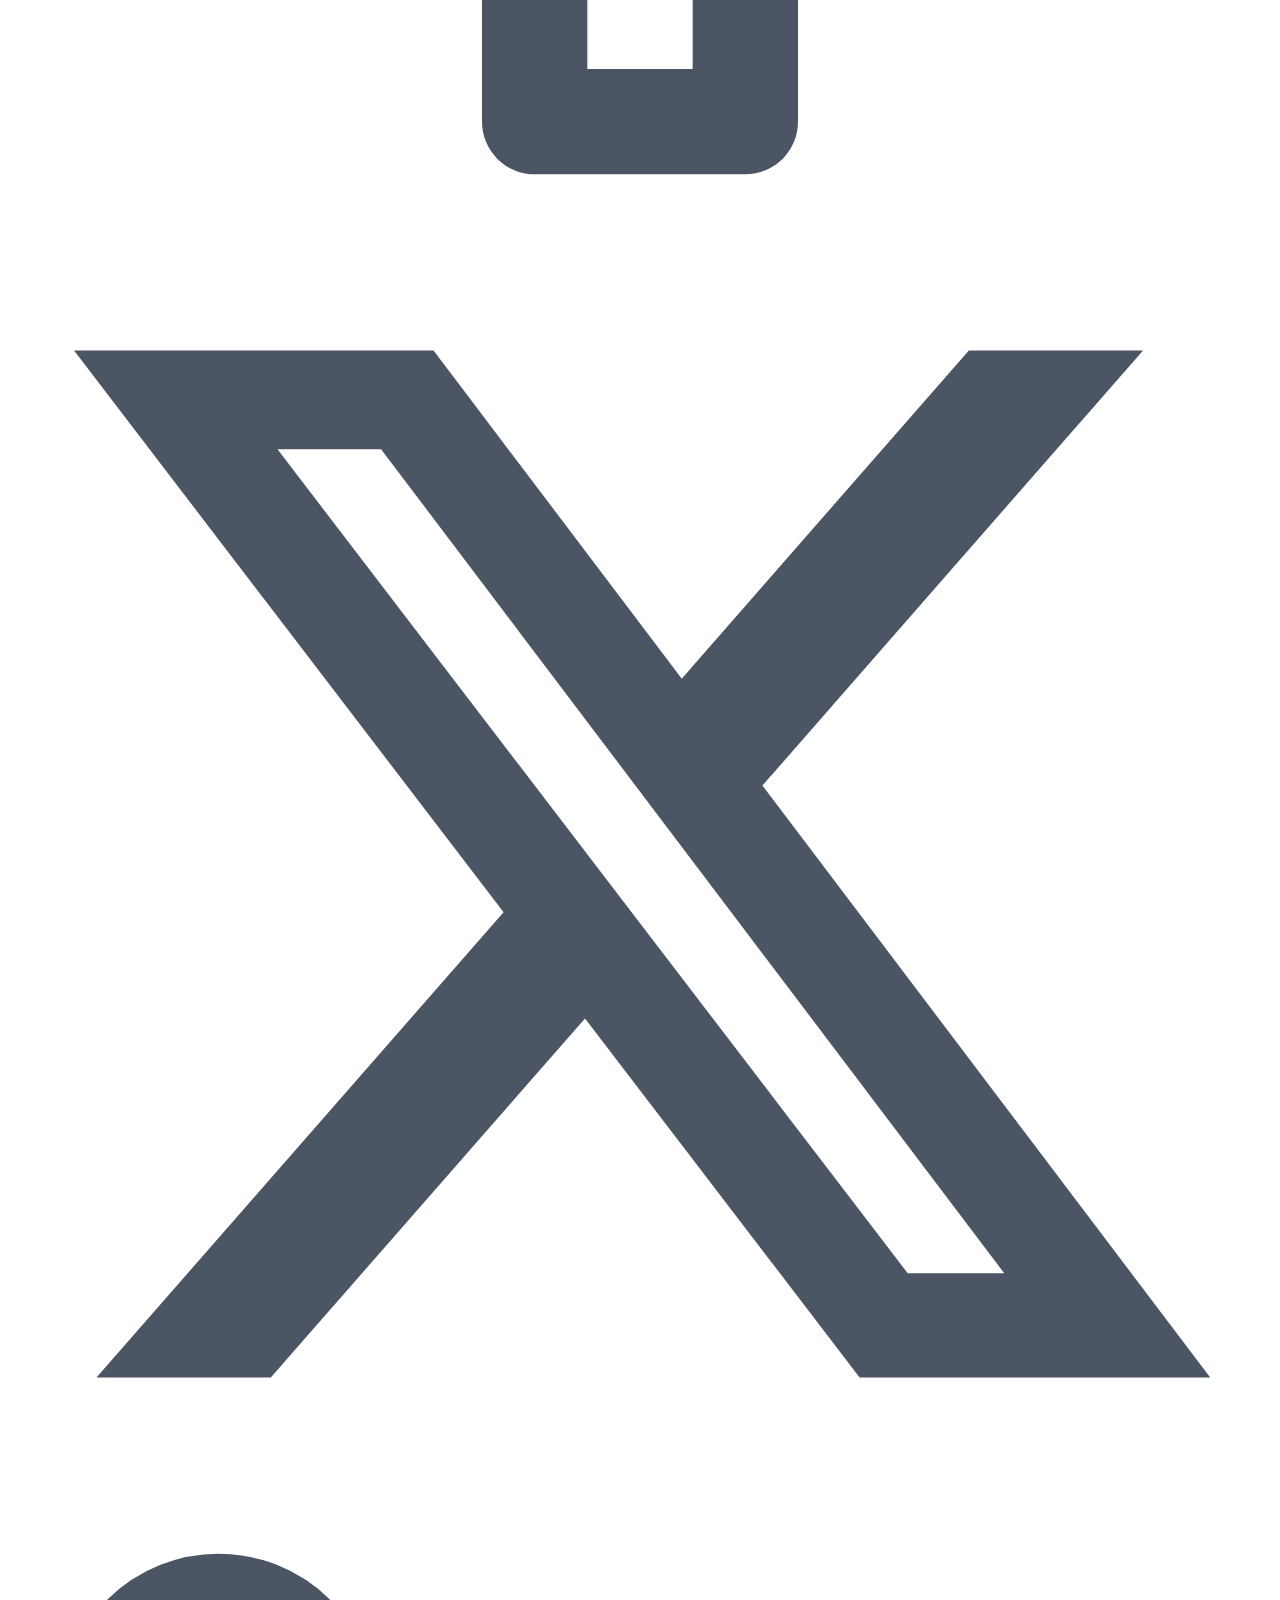
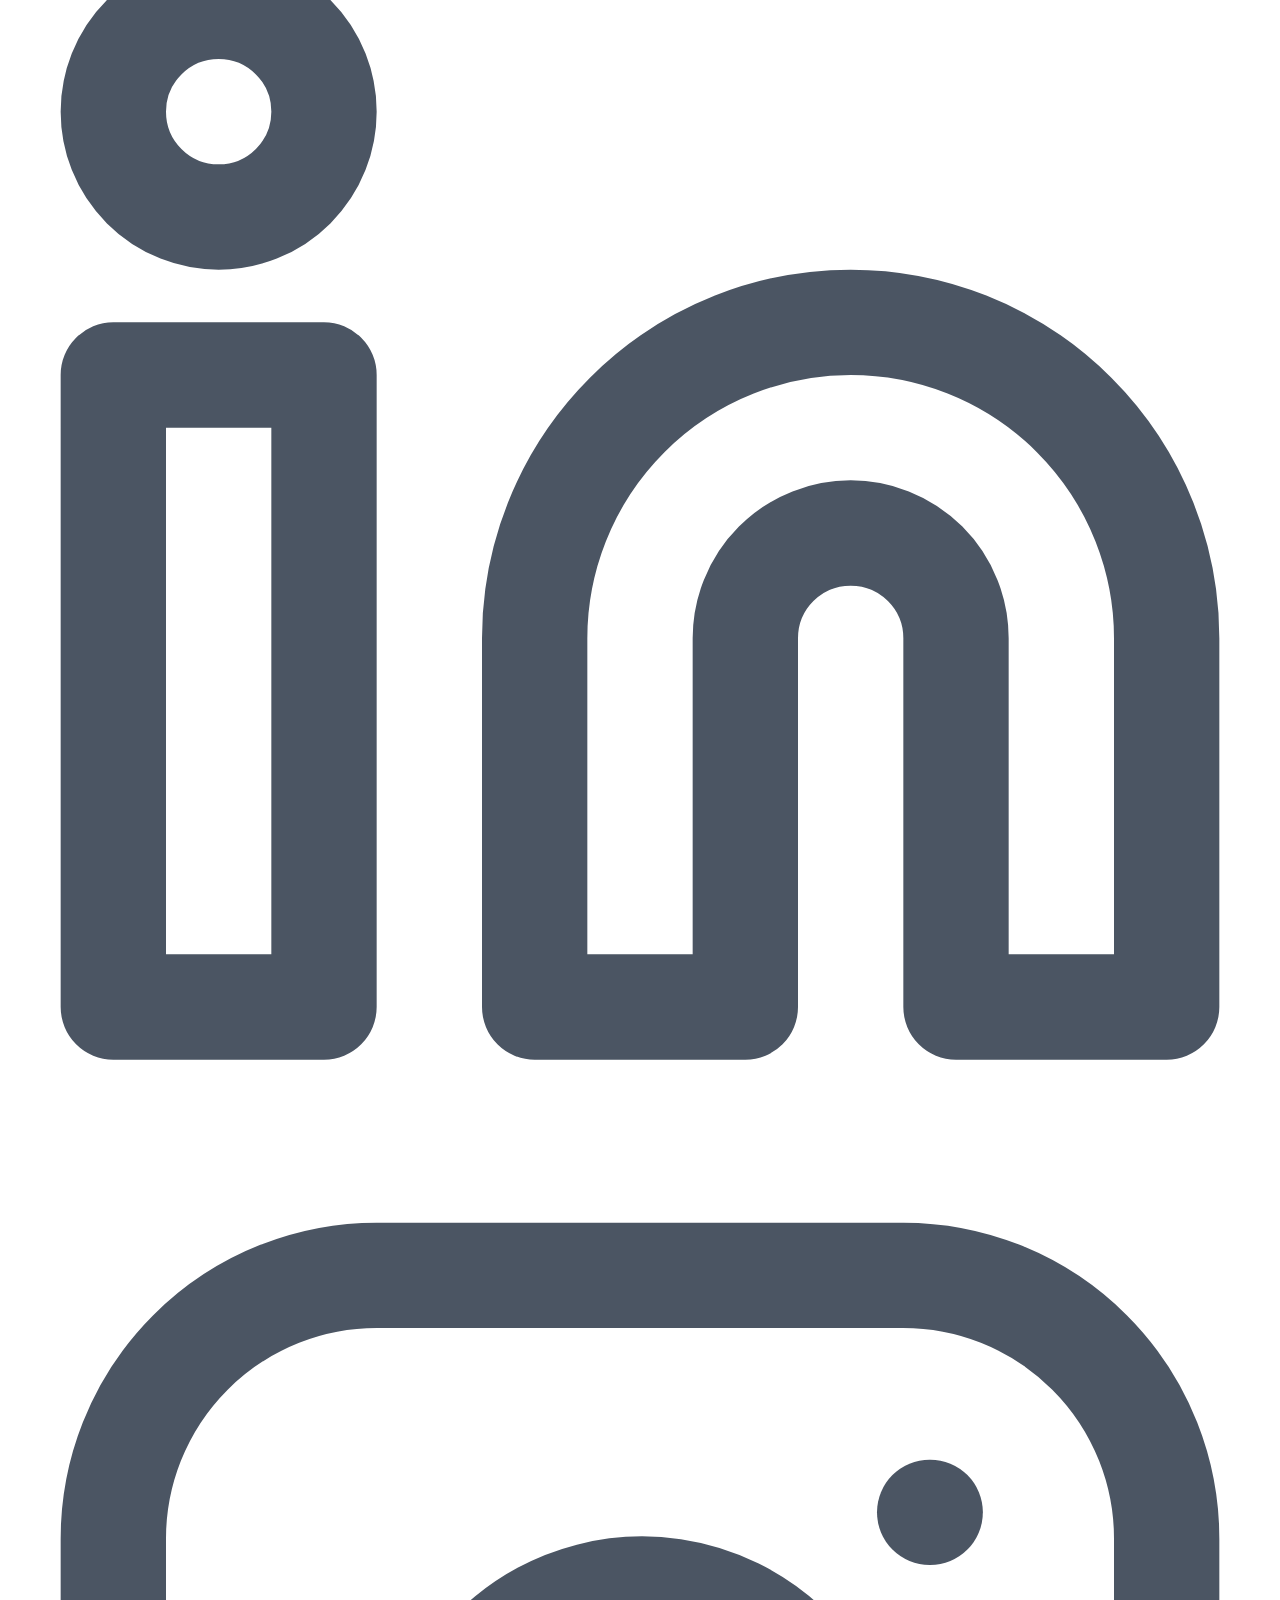
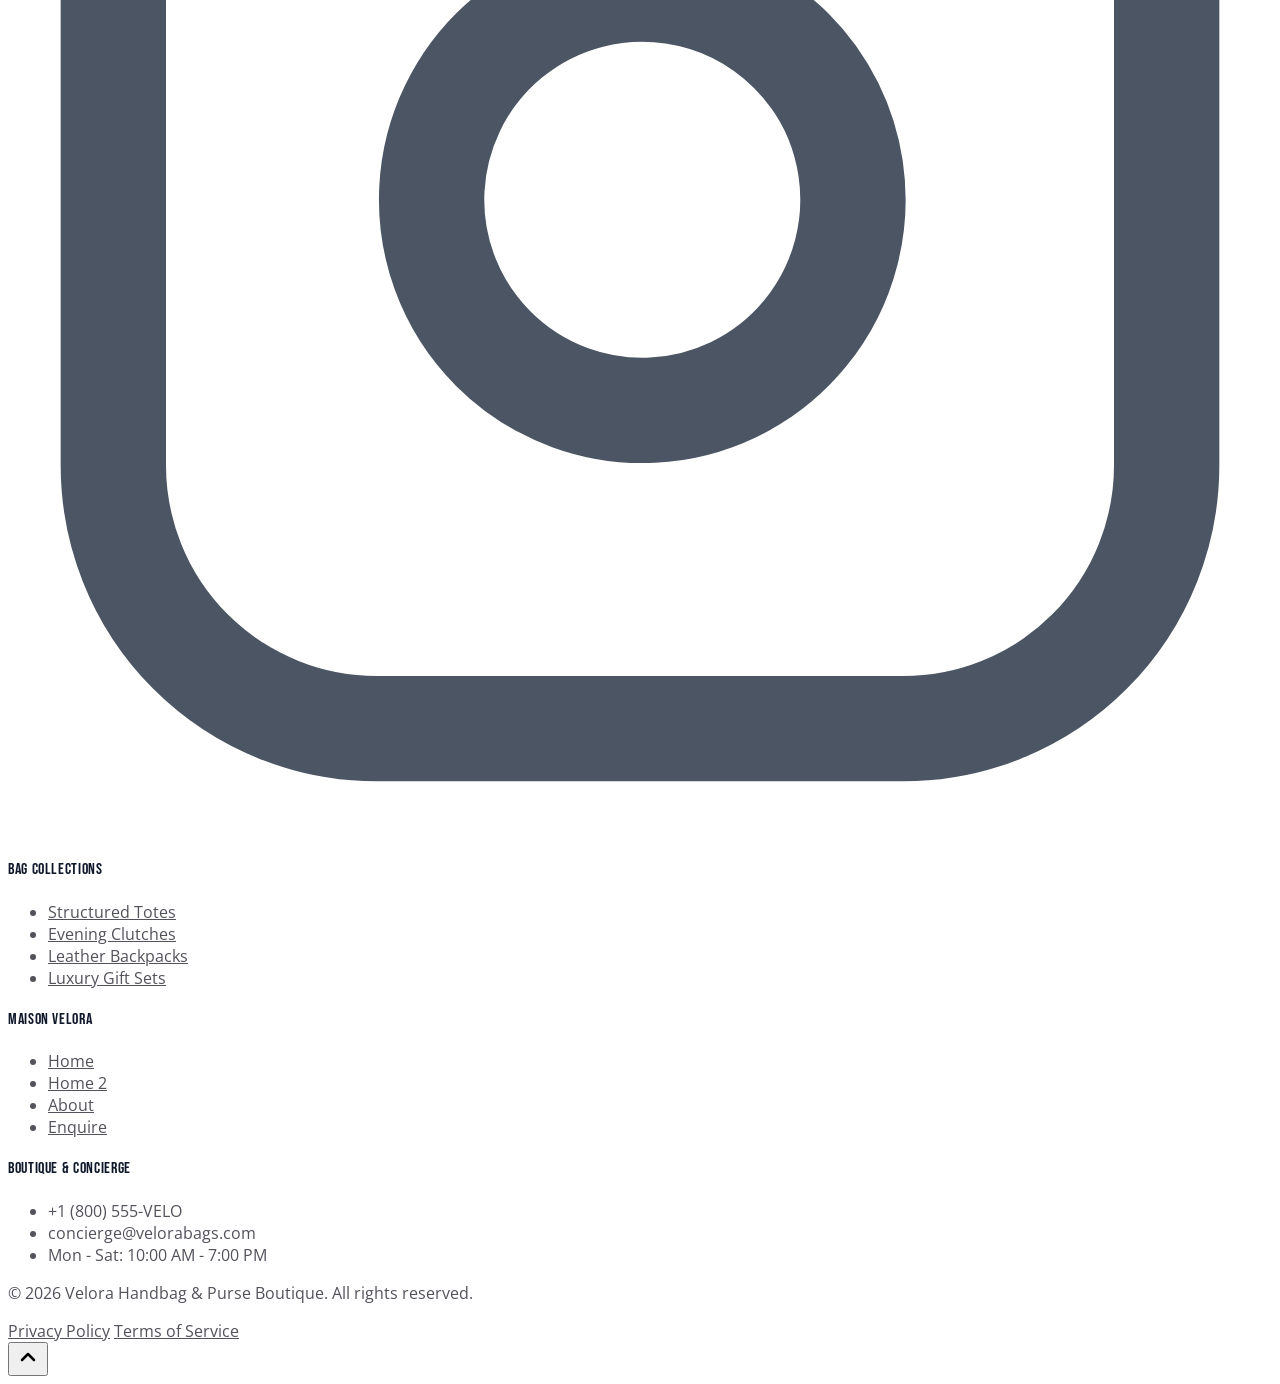
==== commit e5f927ea: "Fix mobile 368px navigation layout and remove duplicate Enquire button from mobile navbar" ====
--- a/about.html
+++ b/about.html
@@ -60,30 +60,30 @@
 </head>
 <body class="bg-slate-50 text-slate-800 dark:bg-slate-955 dark:text-slate-100 transition-colors duration-300 min-h-screen flex flex-col">
 
-  <!-- ================= HEADER & NAVIGATION ================= -->
+    <!-- ================= HEADER & NAVIGATION ================= -->
   <header class="fixed top-0 left-0 right-0 z-50 transition-all duration-300">
     
     <!-- Top Luxury Announcement Ribbon -->
-    <div class="bg-slate-955 text-slate-300 dark:bg-black dark:text-slate-300 border-b border-rose-500/10 dark:border-white/5 py-1.5 px-4 text-xs tracking-wide">
-      <div class="max-w-7xl mx-auto flex items-center justify-between">
+    <div class="bg-slate-955 text-slate-300 dark:bg-black dark:text-slate-300 border-b border-rose-500/10 dark:border-white/5 py-1.5 px-3 sm:px-4 text-xs tracking-wide overflow-hidden">
+      <div class="max-w-7xl mx-auto flex items-center justify-center sm:justify-between">
         
         <!-- Left: Perks with sparkles -->
-        <div class="flex items-center space-x-2.5 rtl:space-x-reverse text-[11px] sm:text-xs">
-          <span class="inline-flex items-center text-rose-400 font-semibold">
-            <i data-lucide="sparkles" class="w-3.5 h-3.5 mr-1.5 rtl:ml-1.5 rtl:mr-0 text-brand-primary"></i>
-            Complimentary Insured Courier &amp; Monogramming
+        <div class="flex items-center space-x-2 rtl:space-x-reverse text-[11px] sm:text-xs truncate">
+          <span class="inline-flex items-center text-rose-400 font-semibold truncate">
+            <i data-lucide="sparkles" class="w-3.5 h-3.5 mr-1.5 rtl:ml-1.5 rtl:mr-0 text-brand-primary flex-shrink-0"></i>
+            <span class="truncate">Complimentary Insured Courier &amp; Monogramming</span>
           </span>
           <span class="hidden md:inline text-slate-600 dark:text-slate-700">•</span>
           <span class="hidden md:inline text-slate-400">450 Madison Ave Flagship Atelier</span>
         </div>
 
         <!-- Right: Atelier Hotline & Hours -->
-        <div class="flex items-center space-x-4 rtl:space-x-reverse text-[11px] sm:text-xs">
-          <a href="tel:+18005558356" class="hover:text-rose-400 transition-colors hidden sm:flex items-center space-x-1.5 rtl:space-x-reverse text-slate-300 dark:text-slate-400">
+        <div class="hidden sm:flex items-center space-x-4 rtl:space-x-reverse text-[11px] sm:text-xs flex-shrink-0">
+          <a href="tel:+18005558356" class="hover:text-rose-400 transition-colors flex items-center space-x-1.5 rtl:space-x-reverse text-slate-300 dark:text-slate-400">
             <i data-lucide="phone" class="w-3 h-3 text-rose-400"></i>
             <span>+1 (800) 555-VELO</span>
           </a>
-          <span class="hidden sm:inline text-slate-700">|</span>
+          <span class="text-slate-700">|</span>
           <div class="flex items-center space-x-1.5 rtl:space-x-reverse">
             <span class="w-2 h-2 rounded-full bg-emerald-500 animate-pulse"></span>
             <span class="text-slate-300 dark:text-slate-400">Mon - Sat: 10AM - 7PM</span>
@@ -99,10 +99,10 @@
         <div class="flex items-center justify-between h-20">
           
           <!-- Brand Logo -->
-          <a href="index.html" class="flex items-center space-x-3 rtl:space-x-reverse group">
-            <div class="relative w-11 h-11 rounded-full p-[2px] bg-gradient-to-tr from-brand-primary via-rose-400 to-amber-300 shadow-md shadow-rose-500/20 group-hover:shadow-rose-500/40 transition-all">
+          <a href="index.html" class="flex items-center space-x-2.5 sm:space-x-3 rtl:space-x-reverse group flex-shrink-0">
+            <div class="relative w-10 h-10 sm:w-11 sm:h-11 rounded-full p-[2px] bg-gradient-to-tr from-brand-primary via-rose-400 to-amber-300 shadow-md shadow-rose-500/20 group-hover:shadow-rose-500/40 transition-all flex-shrink-0">
               <div class="w-full h-full rounded-full bg-slate-955 dark:bg-slate-900 flex items-center justify-center text-rose-400 group-hover:scale-105 transition-transform">
-                <i data-lucide="shopping-bag" class="w-5 h-5 text-rose-300"></i>
+                <i data-lucide="shopping-bag" class="w-4 h-4 sm:w-5 sm:h-5 text-rose-300"></i>
               </div>
             </div>
             <div class="flex flex-col text-left ltr:text-left rtl:text-right">
@@ -148,11 +148,8 @@
           </div>
 
           <!-- Mobile Navigation Menu Toggle Button -->
-          <div class="flex items-center space-x-2 lg:hidden rtl:space-x-reverse">
-            <a href="enquire.html" class="px-3.5 py-1.5 rounded-full bg-gradient-to-r from-brand-primary to-brand-accent text-white text-xs font-bold uppercase tracking-wider shadow-sm">
-              Enquire
-            </a>
-            <button id="mobile-menu-btn" class="p-2 rounded-xl border border-slate-200 dark:border-slate-800 text-slate-600 dark:text-slate-300 hover:bg-slate-100 dark:hover:bg-slate-800 transition-colors" aria-label="Open Menu">
+          <div class="flex items-center lg:hidden">
+            <button id="mobile-menu-btn" class="p-2.5 rounded-xl border border-slate-200 dark:border-slate-800 text-slate-600 dark:text-slate-300 hover:bg-slate-100 dark:hover:bg-slate-800 transition-colors flex-shrink-0" aria-label="Open Menu">
               <i data-lucide="menu" class="w-6 h-6"></i>
             </button>
           </div>
@@ -185,7 +182,7 @@
         <div class="flex flex-col pt-1">
           <a href="enquire.html" class="text-center px-4 py-3 rounded-xl bg-gradient-to-r from-brand-primary to-brand-accent text-white text-sm font-bold uppercase tracking-wider shadow-md shadow-rose-500/25">Enquire</a>
         </div>
-        <button id="mobile-menu-close" class="absolute top-3 right-4 text-slate-400 hover:text-slate-600 dark:hover:text-white" aria-label="Close Menu">
+        <button id="mobile-menu-close" class="absolute top-3 right-4 rtl:right-auto rtl:left-4 text-slate-400 hover:text-slate-600 dark:hover:text-white" aria-label="Close Menu">
           <i data-lucide="x" class="w-5 h-5"></i>
         </button>
       </div>
@@ -214,7 +211,7 @@
           <!-- Right: Separate Image -->
           <div class="lg:col-span-5 flex justify-center lg:justify-end animate-fade-in-up">
             <div class="relative w-full max-w-md rounded-2xl overflow-hidden shadow-2xl border border-slate-800/80 group">
-              <img src="https://images.unsplash.com/photo-1441986300917-64674bd600d8?auto=format&fit=crop&q=80&w=800" 
+              <img src="https://content.jdmagicbox.com/comp/indore/w1/0731px731.x731.230304162008.n7w1/catalogue/da-milano-leathers-pvt-ltd-indore-leather-product-dealers-r1op4nd6il.jpg" 
                    alt="Velora Luxury Handbag Boutique &amp; Atelier" 
                    class="w-full h-52 sm:h-60 md:h-64 object-cover transform group-hover:scale-105 transition-transform duration-500">
               <div class="absolute inset-0 bg-gradient-to-t from-black/40 via-transparent to-transparent pointer-events-none"></div>
@@ -244,7 +241,7 @@
             <div class="grid grid-cols-1 sm:grid-cols-3 gap-6 pt-6 border-t border-slate-100 dark:border-slate-800">
               <div class="group space-y-3">
                 <div class="relative overflow-hidden rounded-xl h-28 border border-slate-200 dark:border-slate-800 shadow-sm">
-                  <img src="https://images.unsplash.com/photo-1548036328-c9fa89d128fa?auto=format&fit=crop&q=80&w=600" alt="Full-Grain Italian Calfskin" class="w-full h-full object-cover group-hover:scale-105 transition-transform duration-300">
+                  <img src="https://www.29thoctober.com/wp-content/uploads/2021/01/artemis-sac-a-main-bandouliere-cuir-veau-italien-pleine-fleur-jaune-cote.jpg" alt="Full-Grain Italian Calfskin" class="w-full h-full object-cover group-hover:scale-105 transition-transform duration-300">
                   <div class="absolute inset-0 bg-gradient-to-t from-slate-950/60 to-transparent"></div>
                   <span class="absolute bottom-2 left-2 text-[10px] uppercase tracking-wider text-white font-bold bg-brand-primary/90 px-2 py-0.5 rounded">Full-Grain</span>
                 </div>
@@ -254,7 +251,7 @@
 
               <div class="group space-y-3">
                 <div class="relative overflow-hidden rounded-xl h-28 border border-slate-200 dark:border-slate-800 shadow-sm">
-                  <img src="https://images.unsplash.com/photo-1590874103328-eac38a683ce7?auto=format&fit=crop&q=80&w=600" alt="Hand Saddle-Stitching" class="w-full h-full object-cover group-hover:scale-105 transition-transform duration-300">
+                  <img src="https://i.ytimg.com/vi/nmbf0L2SzZw/maxresdefault.jpg" alt="Hand Saddle-Stitching" class="w-full h-full object-cover group-hover:scale-105 transition-transform duration-300">
                   <div class="absolute inset-0 bg-gradient-to-t from-slate-950/60 to-transparent"></div>
                   <span class="absolute bottom-2 left-2 text-[10px] uppercase tracking-wider text-white font-bold bg-brand-primary/90 px-2 py-0.5 rounded">Artisan Sewn</span>
                 </div>
@@ -264,7 +261,7 @@
 
               <div class="group space-y-3">
                 <div class="relative overflow-hidden rounded-xl h-28 border border-slate-200 dark:border-slate-800 shadow-sm">
-                  <img src="https://images.unsplash.com/photo-1566150905458-1bf1fc113f0d?auto=format&fit=crop&q=80&w=600" alt="18k Gold Hardware" class="w-full h-full object-cover group-hover:scale-105 transition-transform duration-300">
+                  <img src="https://encrypted-tbn0.gstatic.com/images?q=tbn:ANd9GcTt_2CnBRMytHoWIEWbNbqY0taCffTpR1IVolExILQf2IqgbbTAzQMG0pI&s=10" alt="18k Gold Hardware" class="w-full h-full object-cover group-hover:scale-105 transition-transform duration-300">
                   <div class="absolute inset-0 bg-gradient-to-t from-slate-950/60 to-transparent"></div>
                   <span class="absolute bottom-2 left-2 text-[10px] uppercase tracking-wider text-white font-bold bg-brand-primary/90 px-2 py-0.5 rounded">Custom Brass</span>
                 </div>
@@ -281,14 +278,14 @@
             <div class="relative space-y-4">
               <!-- Main Atelier Image Card -->
               <div class="glass-card p-3 rounded-3xl shadow-xl overflow-hidden group">
-                <img src="https://images.unsplash.com/photo-1591561954557-26941169b49e?auto=format&fit=crop&q=80&w=900" 
+                <img src="https://cf-images.assettype.com/indulgexpress/import/2019/4/1/original/Da_Milano_Store_2.JPG?w=1200&h=675&auto=format%2Ccompress&fit=max&enlarge=true" 
                      alt="Velora luxury handbag showroom collection" 
                      class="rounded-2xl w-full h-auto aspect-[4/3] lg:h-[320px] object-cover object-center group-hover:scale-102 transition-transform duration-500">
               </div>
               
               <!-- Floating Overlapping Badge & Sub-Image Card -->
               <div class="sm:absolute sm:-bottom-6 sm:-left-6 sm:max-w-xs glass-card p-3 rounded-2xl shadow-2xl border border-slate-100 dark:border-slate-800 flex items-center space-x-3 rtl:space-x-reverse bg-white/95 dark:bg-slate-900/95">
-                <img src="https://images.unsplash.com/photo-1600857062241-98e5dba7f214?auto=format&fit=crop&q=80&w=300" alt="Quality inspection" class="w-16 h-16 rounded-xl object-cover flex-shrink-0 shadow-md">
+                <img src="https://imgshop.lbb.in/merchant/catalog/oaLrH4zTTYqALpwYp222_390A3177copyjpg" alt="Quality inspection" class="w-16 h-16 rounded-xl object-cover flex-shrink-0 shadow-md">
                 <div>
                   <div class="flex items-center space-x-1 text-rose-500 text-xs font-bold mb-0.5">
                     <i data-lucide="check-circle-2" class="w-3.5 h-3.5 fill-brand-primary text-white"></i>
@@ -339,7 +336,7 @@
               <i data-lucide="gem" class="w-7 h-7"></i>
             </div>
             <div>
-              <h3 class="font-bold text-slate-900 dark:text-white text-lg mb-2">Jewelry-Grade Hardware</h3>
+              <h3 class="font-bold text-slate-900 dark:text-white text-lg mb-2">Jewelry-Grade</h3>
               <p class="text-xs sm:text-sm text-slate-500 dark:text-slate-400 font-normal leading-relaxed">
                 Solid brass clasps, turn-locks, and chains plated in 18k gold or palladium for lifelong luster.
               </p>
@@ -352,7 +349,7 @@
               <i data-lucide="leaf" class="w-7 h-7"></i>
             </div>
             <div>
-              <h3 class="font-bold text-slate-900 dark:text-white text-lg mb-2">Organic Vegetable Dyes</h3>
+              <h3 class="font-bold text-slate-900 dark:text-white text-lg mb-2">Organic Dyes</h3>
               <p class="text-xs sm:text-sm text-slate-500 dark:text-slate-400 font-normal leading-relaxed">
                 Rich, non-toxic botanical tannins that preserve the natural breathability and aroma of full-grain leather.
               </p>
@@ -365,7 +362,7 @@
               <i data-lucide="shield-check" class="w-7 h-7"></i>
             </div>
             <div>
-              <h3 class="font-bold text-slate-900 dark:text-white text-lg mb-2">Lifetime Care Warranty</h3>
+              <h3 class="font-bold text-slate-900 dark:text-white text-lg mb-2">Lifetime Warranty</h3>
               <p class="text-xs sm:text-sm text-slate-500 dark:text-slate-400 font-normal leading-relaxed">
                 Backed by our atelier repair promise covering stitching, edge glazing, and hardware replacements.
               </p>
@@ -385,7 +382,7 @@
           <div class="lg:col-span-5 relative order-last lg:order-first">
             <div class="absolute -inset-4 rounded-3xl bg-gradient-to-tr from-brand-primary to-brand-accent opacity-10 blur-xl dark:opacity-20"></div>
             <div class="relative glass-card p-3 rounded-3xl shadow-xl">
-              <img src="https://images.unsplash.com/photo-1598532163257-ae3c6b2524b6?auto=format&fit=crop&q=80&w=900" 
+              <img src="https://encrypted-tbn0.gstatic.com/images?q=tbn:ANd9GcRx3XFFfMjVjyzSEckikiA5vcXSb5tp36uskzOWq5RPdrTb_iR8ufzoYC0&s=10" 
                    alt="Architectural leather handbag silhouette testing" 
                    class="rounded-2xl w-full h-auto aspect-[4/3] lg:h-[340px] lg:aspect-auto object-cover object-center">
             </div>
--- a/index.css
+++ b/index.css
@@ -4,6 +4,11 @@
 @import url('https://fonts.googleapis.com/css2?family=Bebas+Neue&family=Open+Sans:wght@300;400;500;600;700;800&display=swap');
 
 @layer base {
+  html, body {
+    overflow-x: hidden;
+    max-width: 100vw;
+  }
+
   html {
     scroll-behavior: smooth;
     font-family: 'Open Sans', sans-serif;
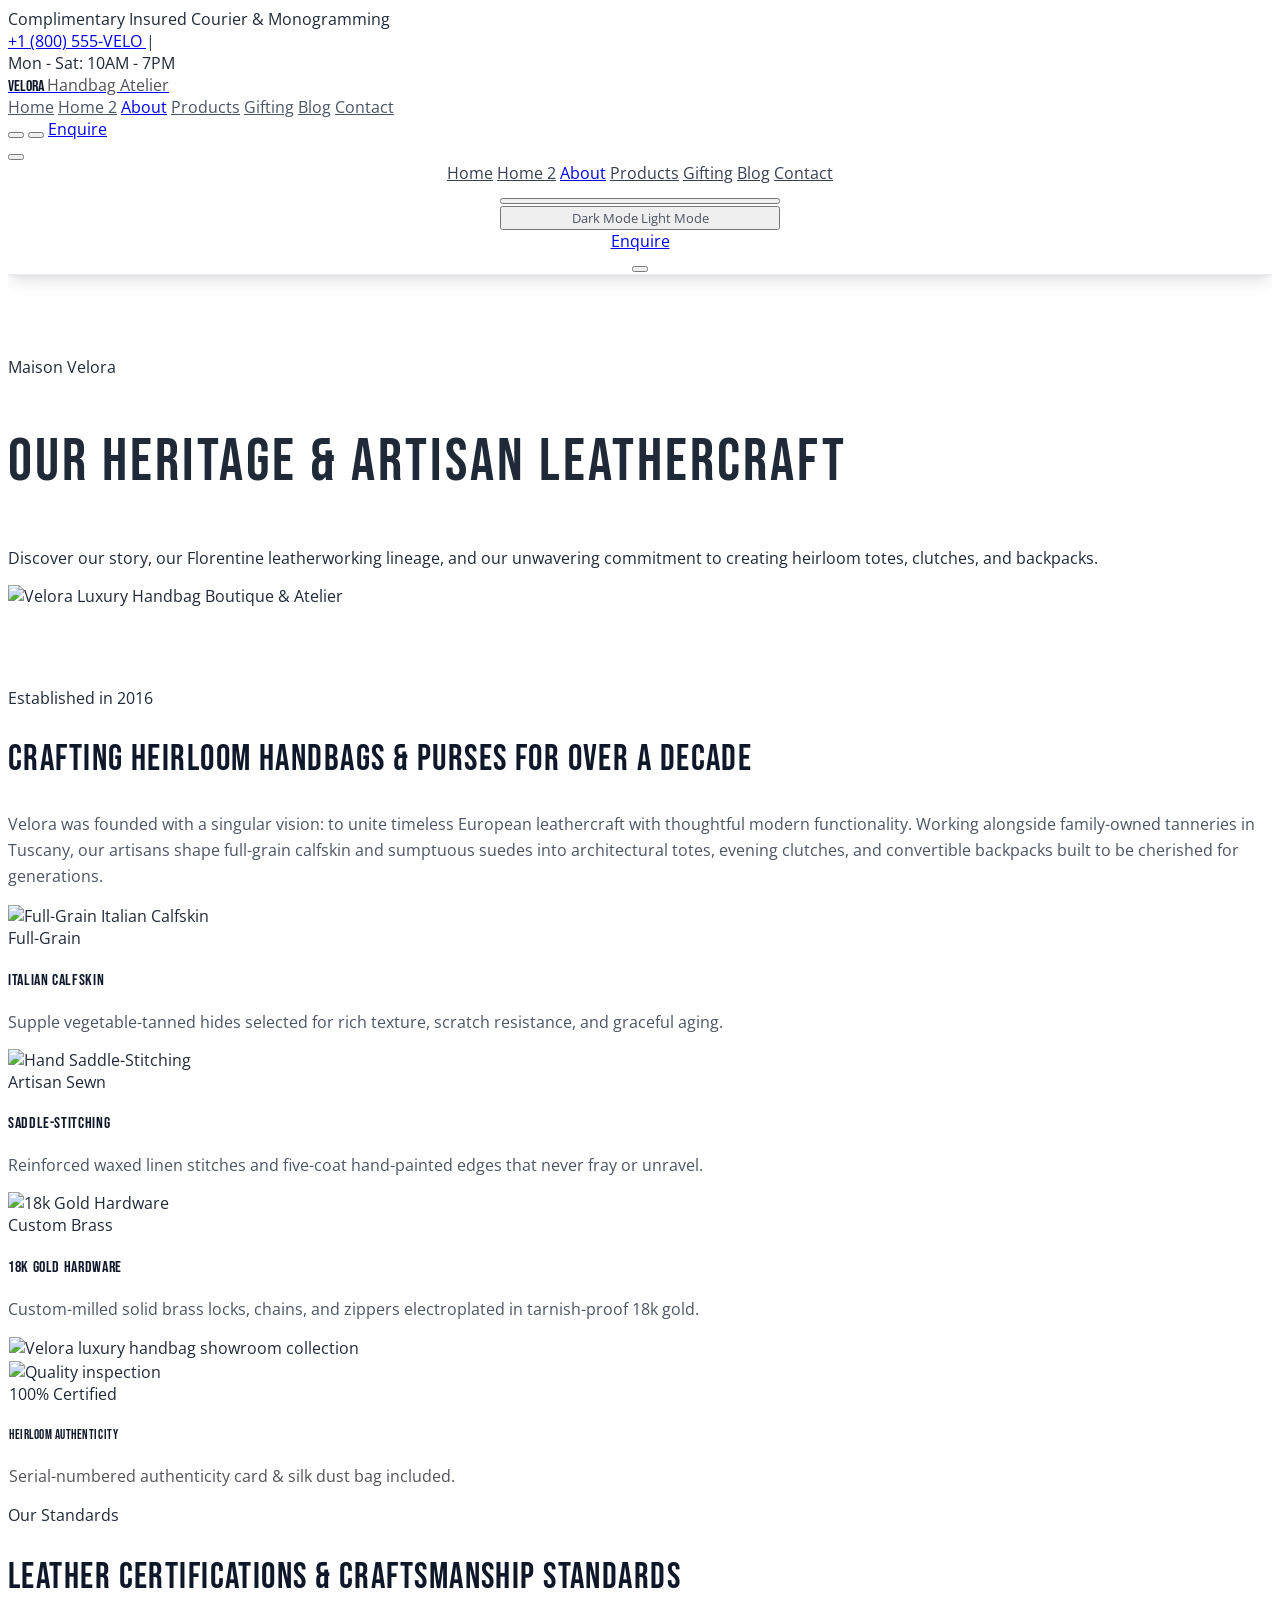
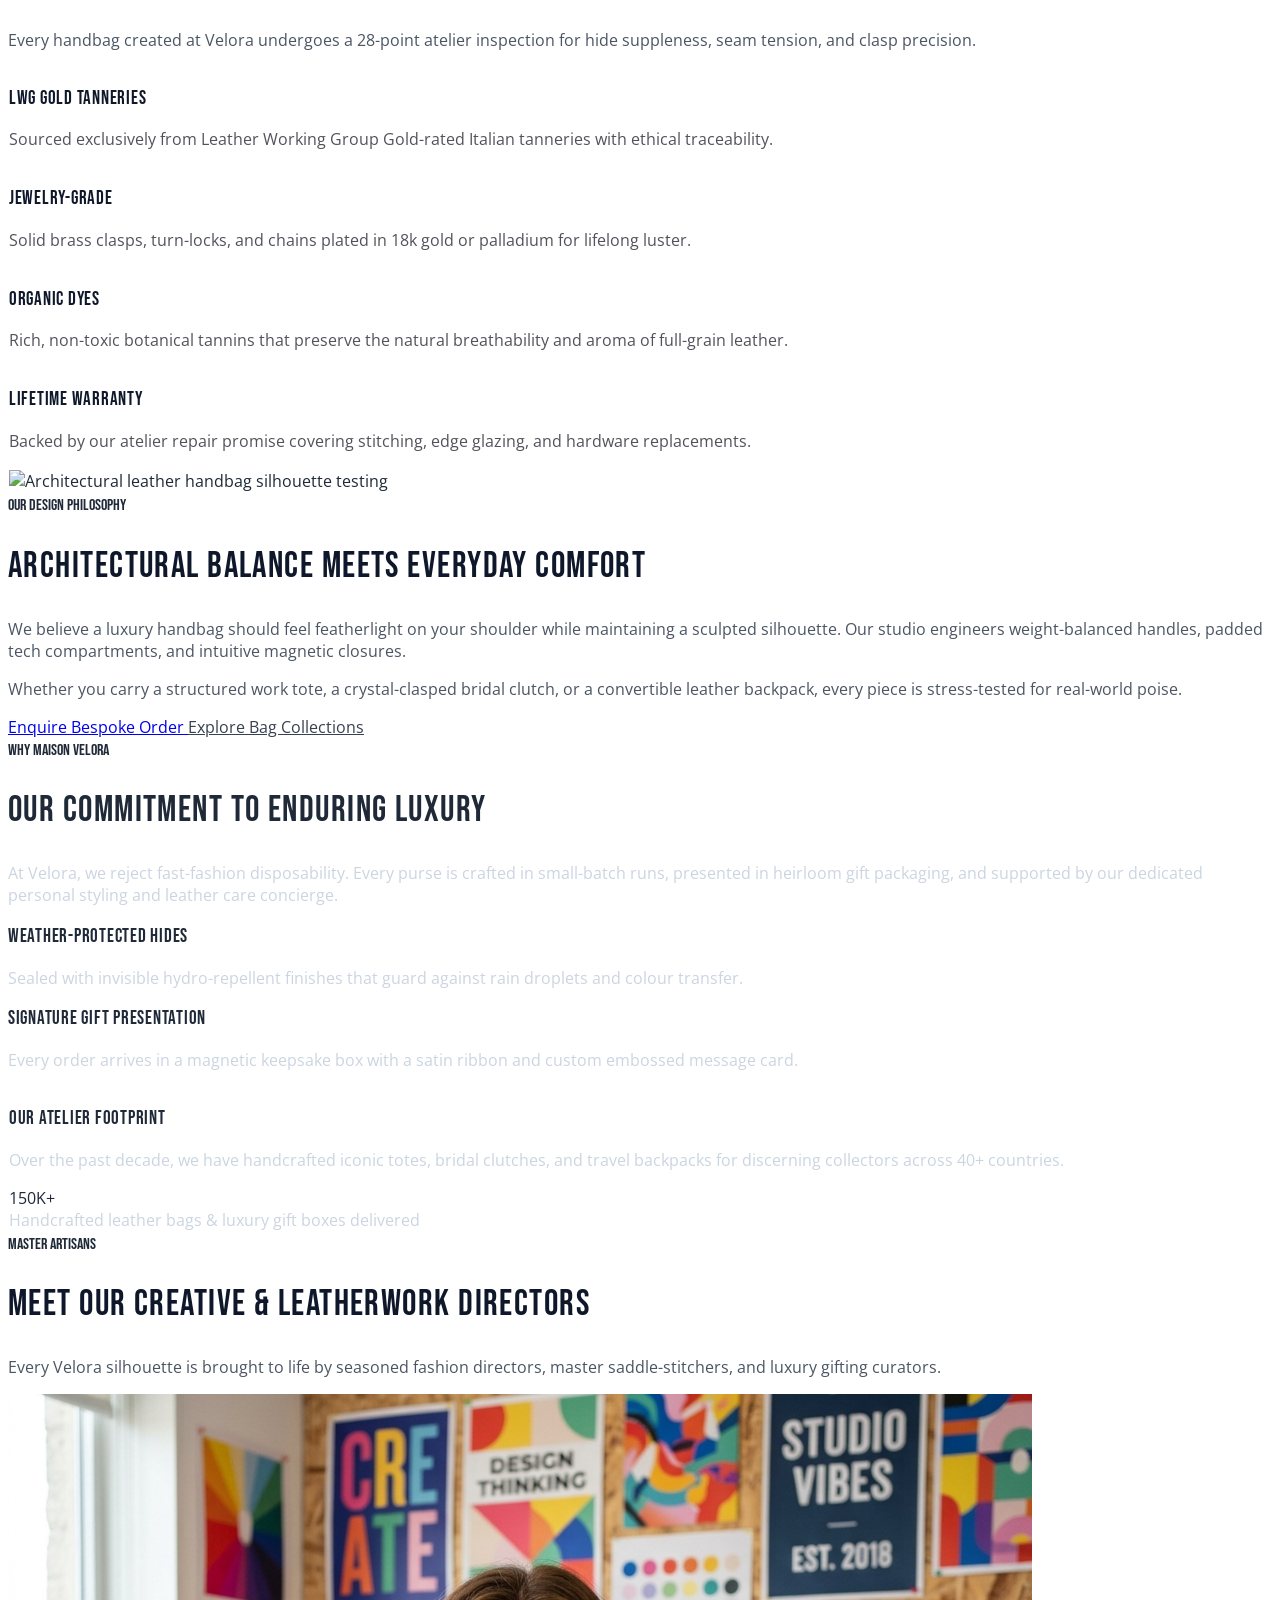
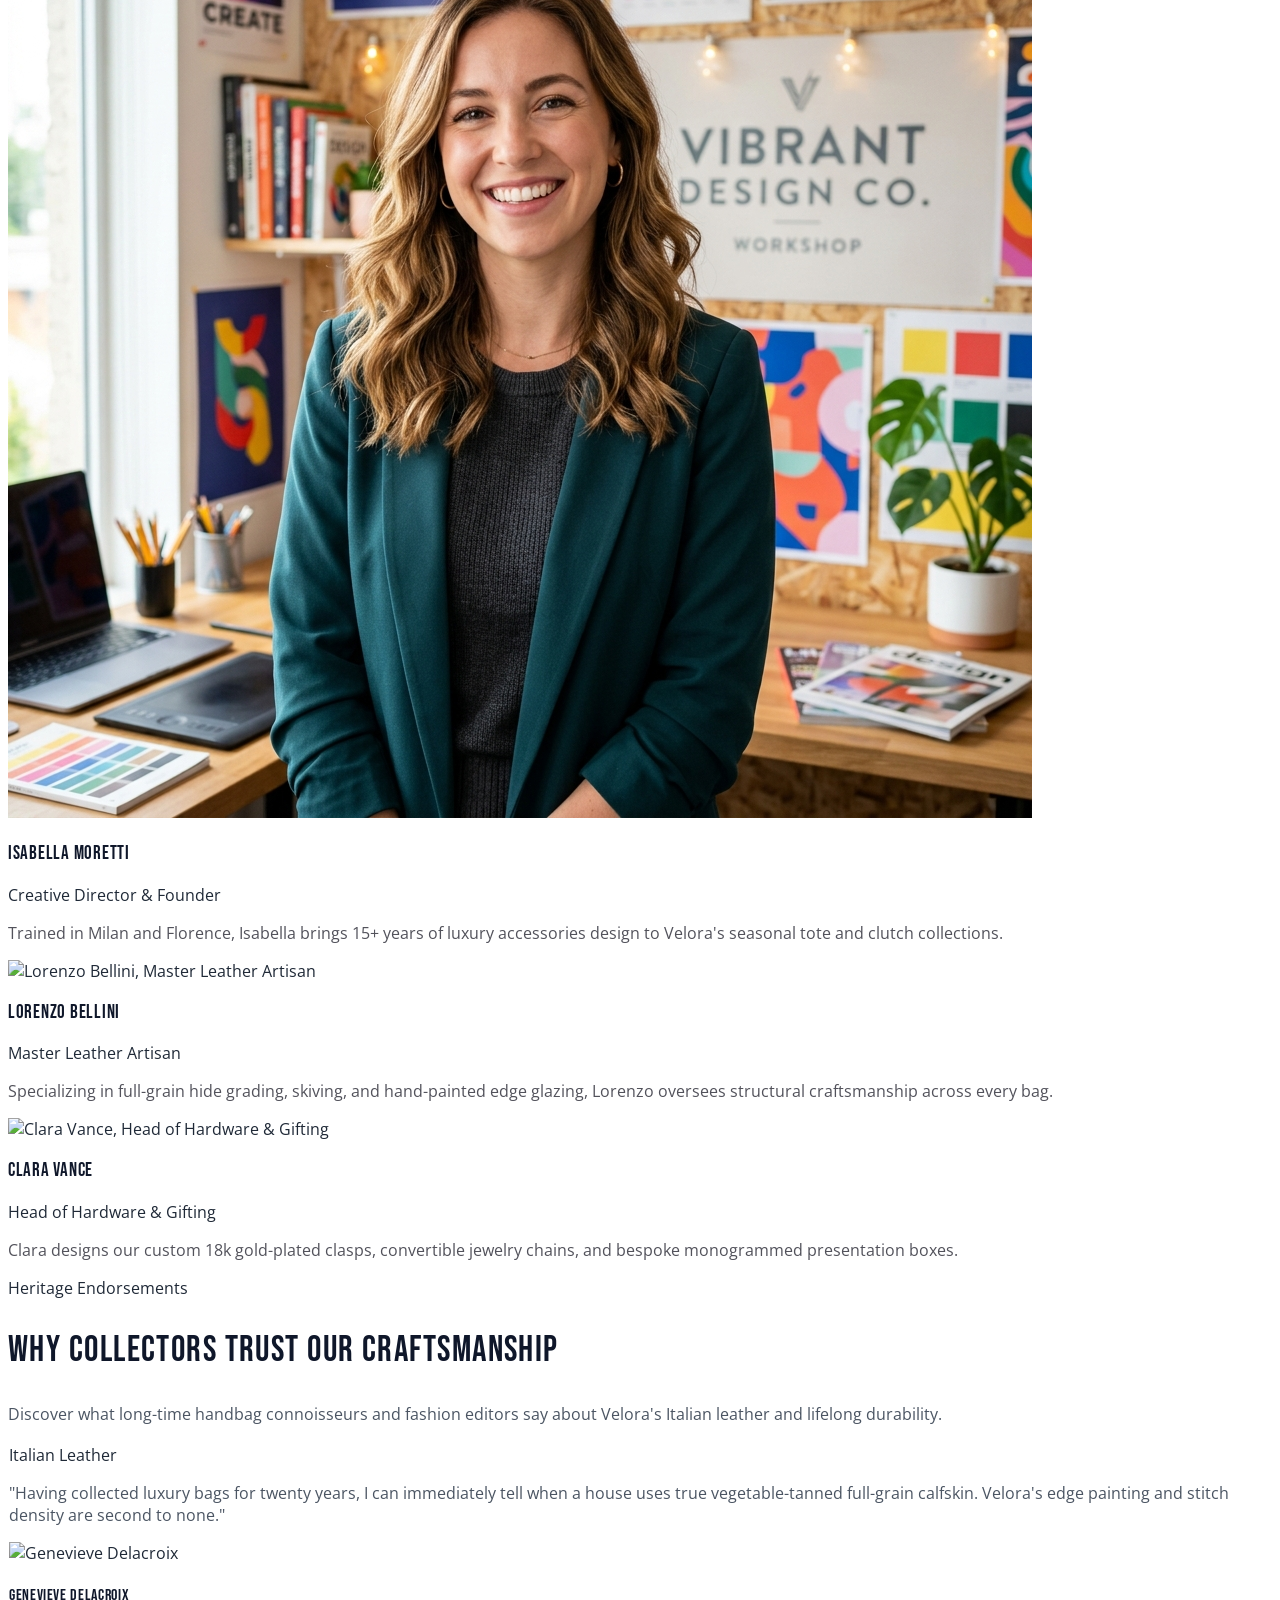
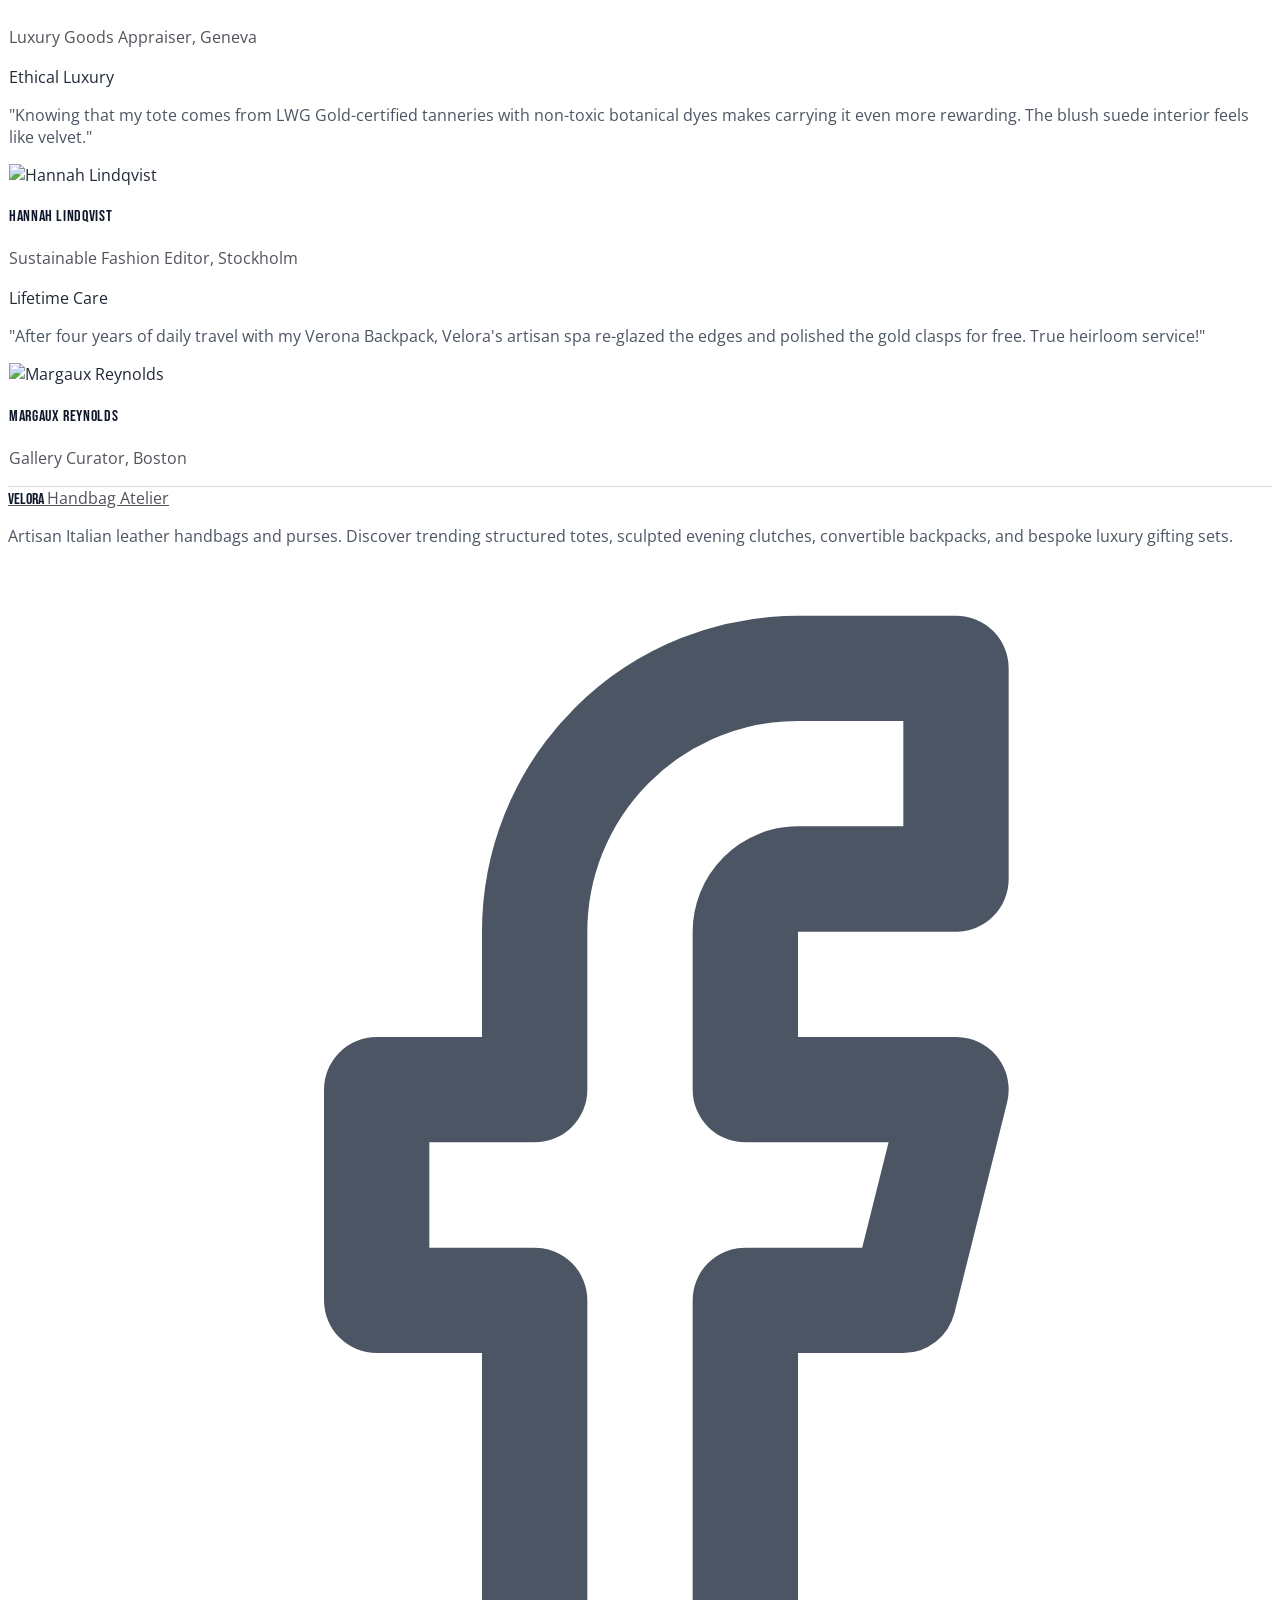
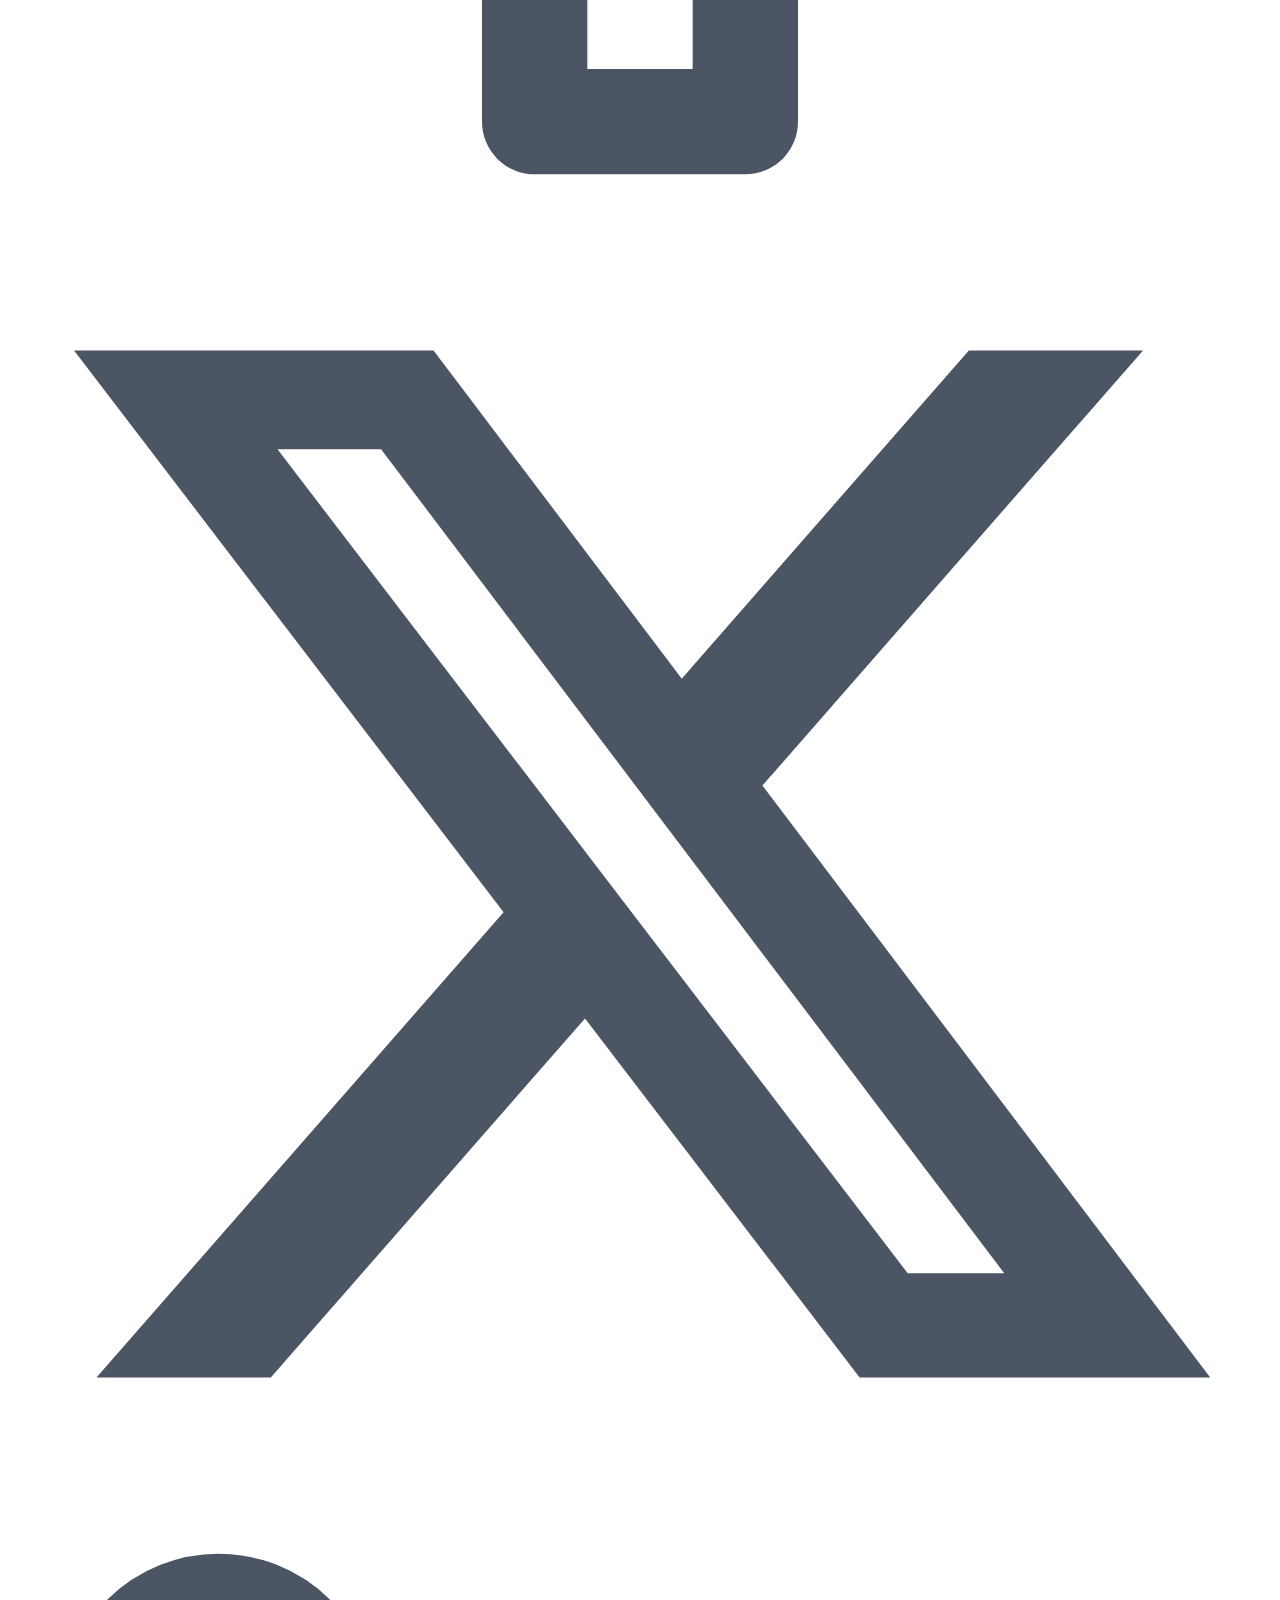
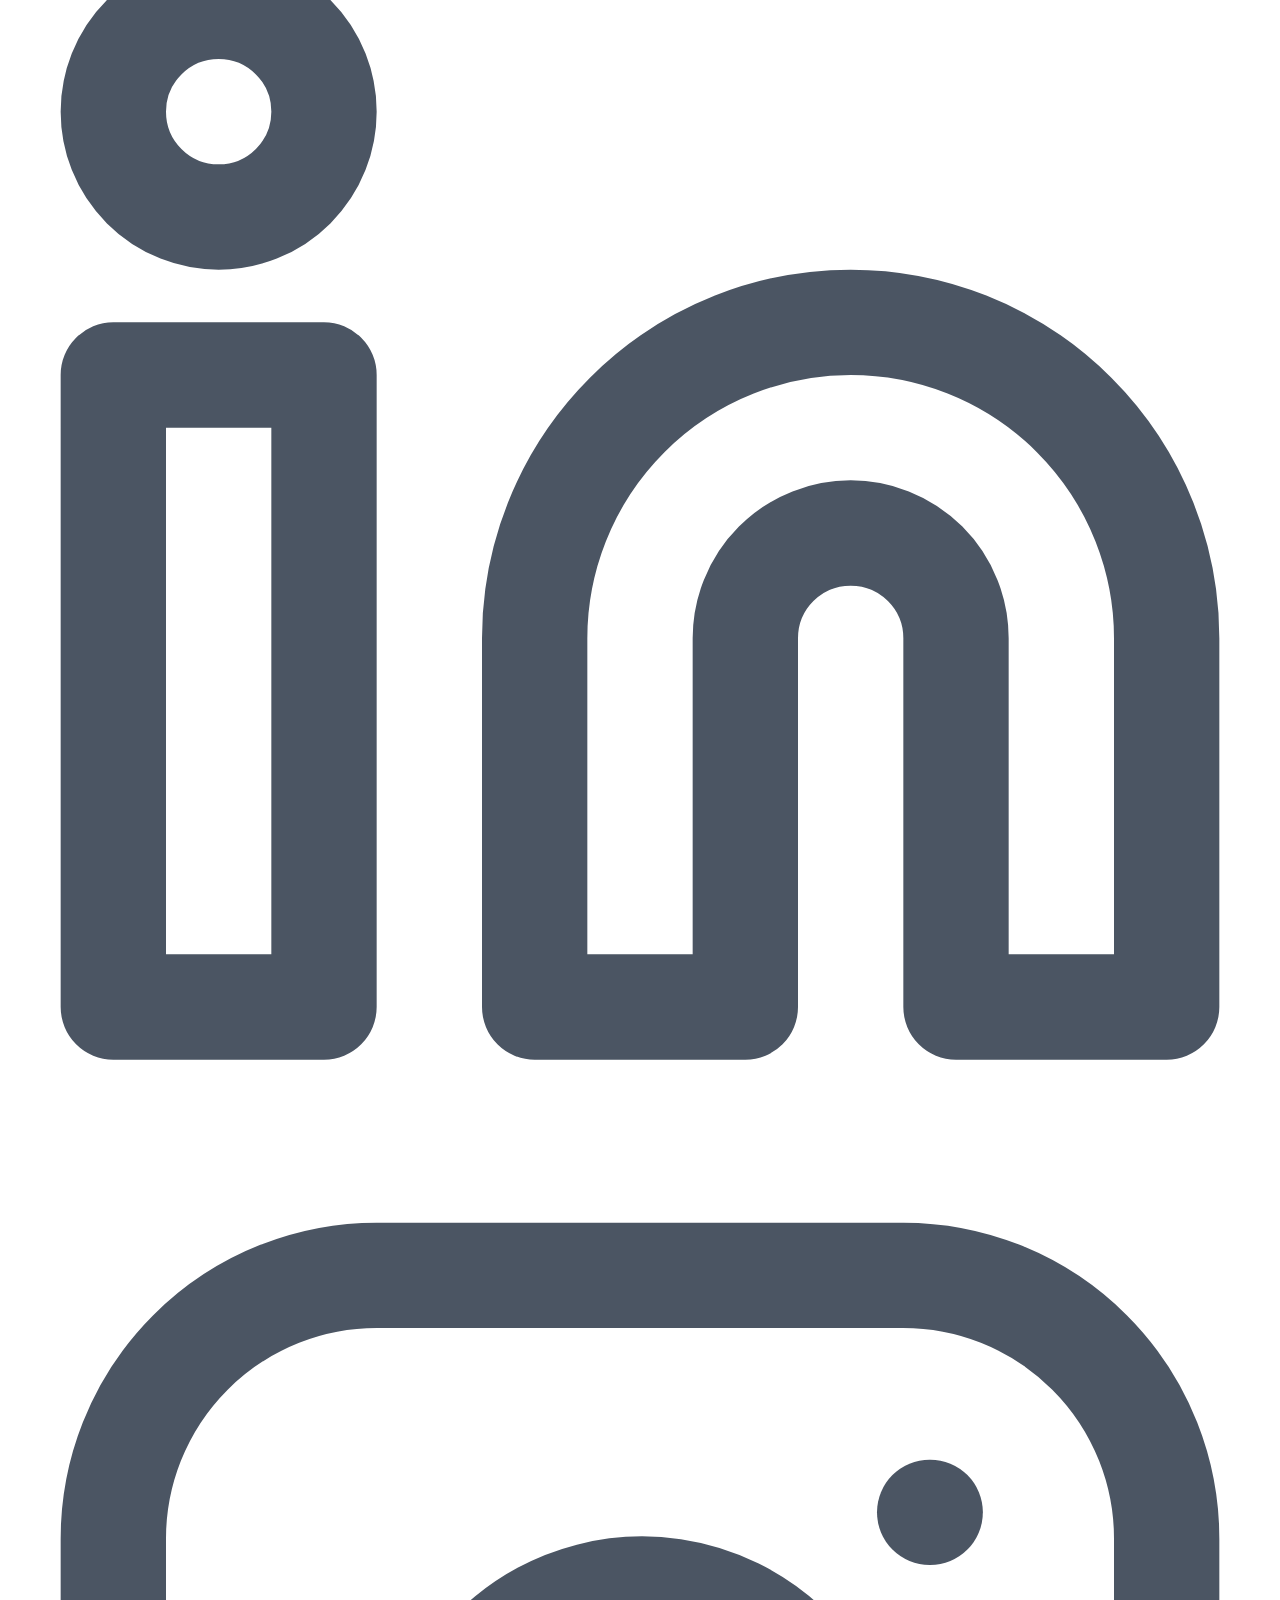
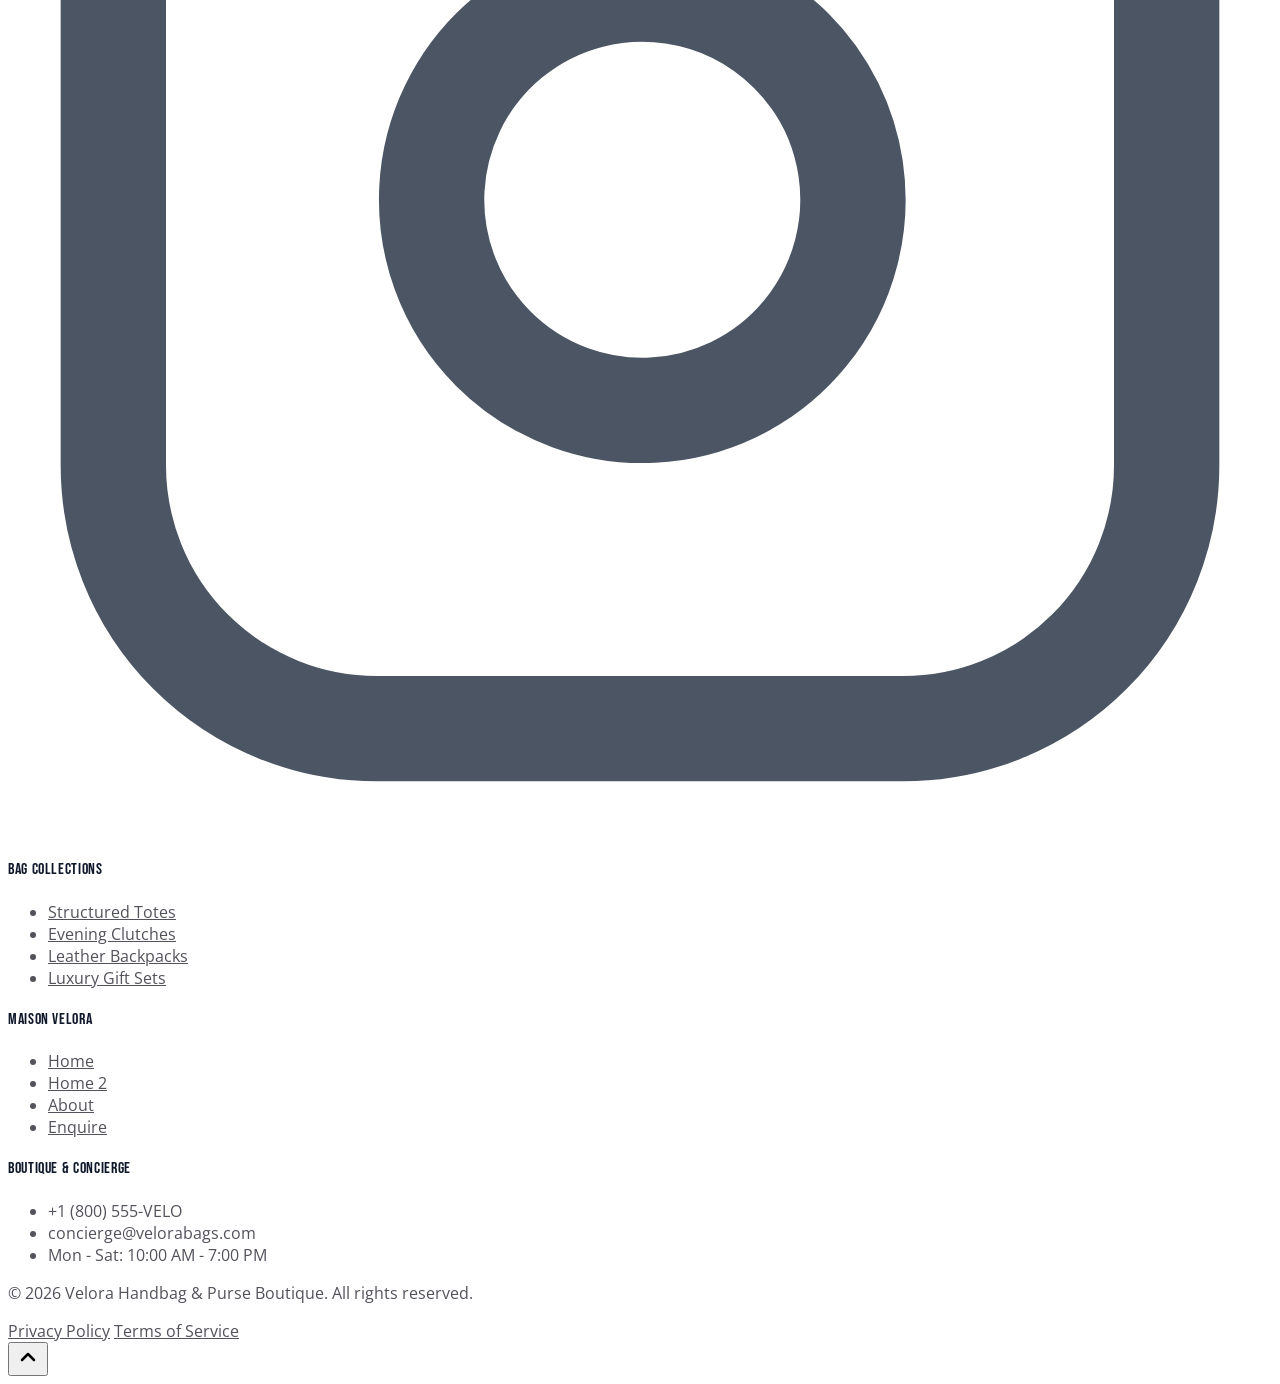
==== commit 059ef43b: "U" ====
--- a/about.html
+++ b/about.html
@@ -73,8 +73,7 @@
             <i data-lucide="sparkles" class="w-3.5 h-3.5 mr-1.5 rtl:ml-1.5 rtl:mr-0 text-brand-primary flex-shrink-0"></i>
             <span class="truncate">Complimentary Insured Courier &amp; Monogramming</span>
           </span>
-          <span class="hidden md:inline text-slate-600 dark:text-slate-700">•</span>
-          <span class="hidden md:inline text-slate-400">450 Madison Ave Flagship Atelier</span>
+          
         </div>
 
         <!-- Right: Atelier Hotline & Hours -->
--- a/index.css
+++ b/index.css
@@ -293,14 +293,16 @@
 
 /* At 768px (md) screens — reduce hero height */
 @media (min-width: 768px) and (max-width: 1023px) {
-  .hero-section {
+  .hero-section,
+  .hero-2-section {
     min-height: 75vh !important;
   }
 }
 
-/* At 1024px (lg) screens — reduce hero height */
+/* At 1024px (lg) screens — match hero height across Home 1 and Home 2 */
 @media (min-width: 1024px) and (max-width: 1279px) {
-  .hero-section {
+  .hero-section,
+  .hero-2-section {
     min-height: 80vh !important;
   }
 }
